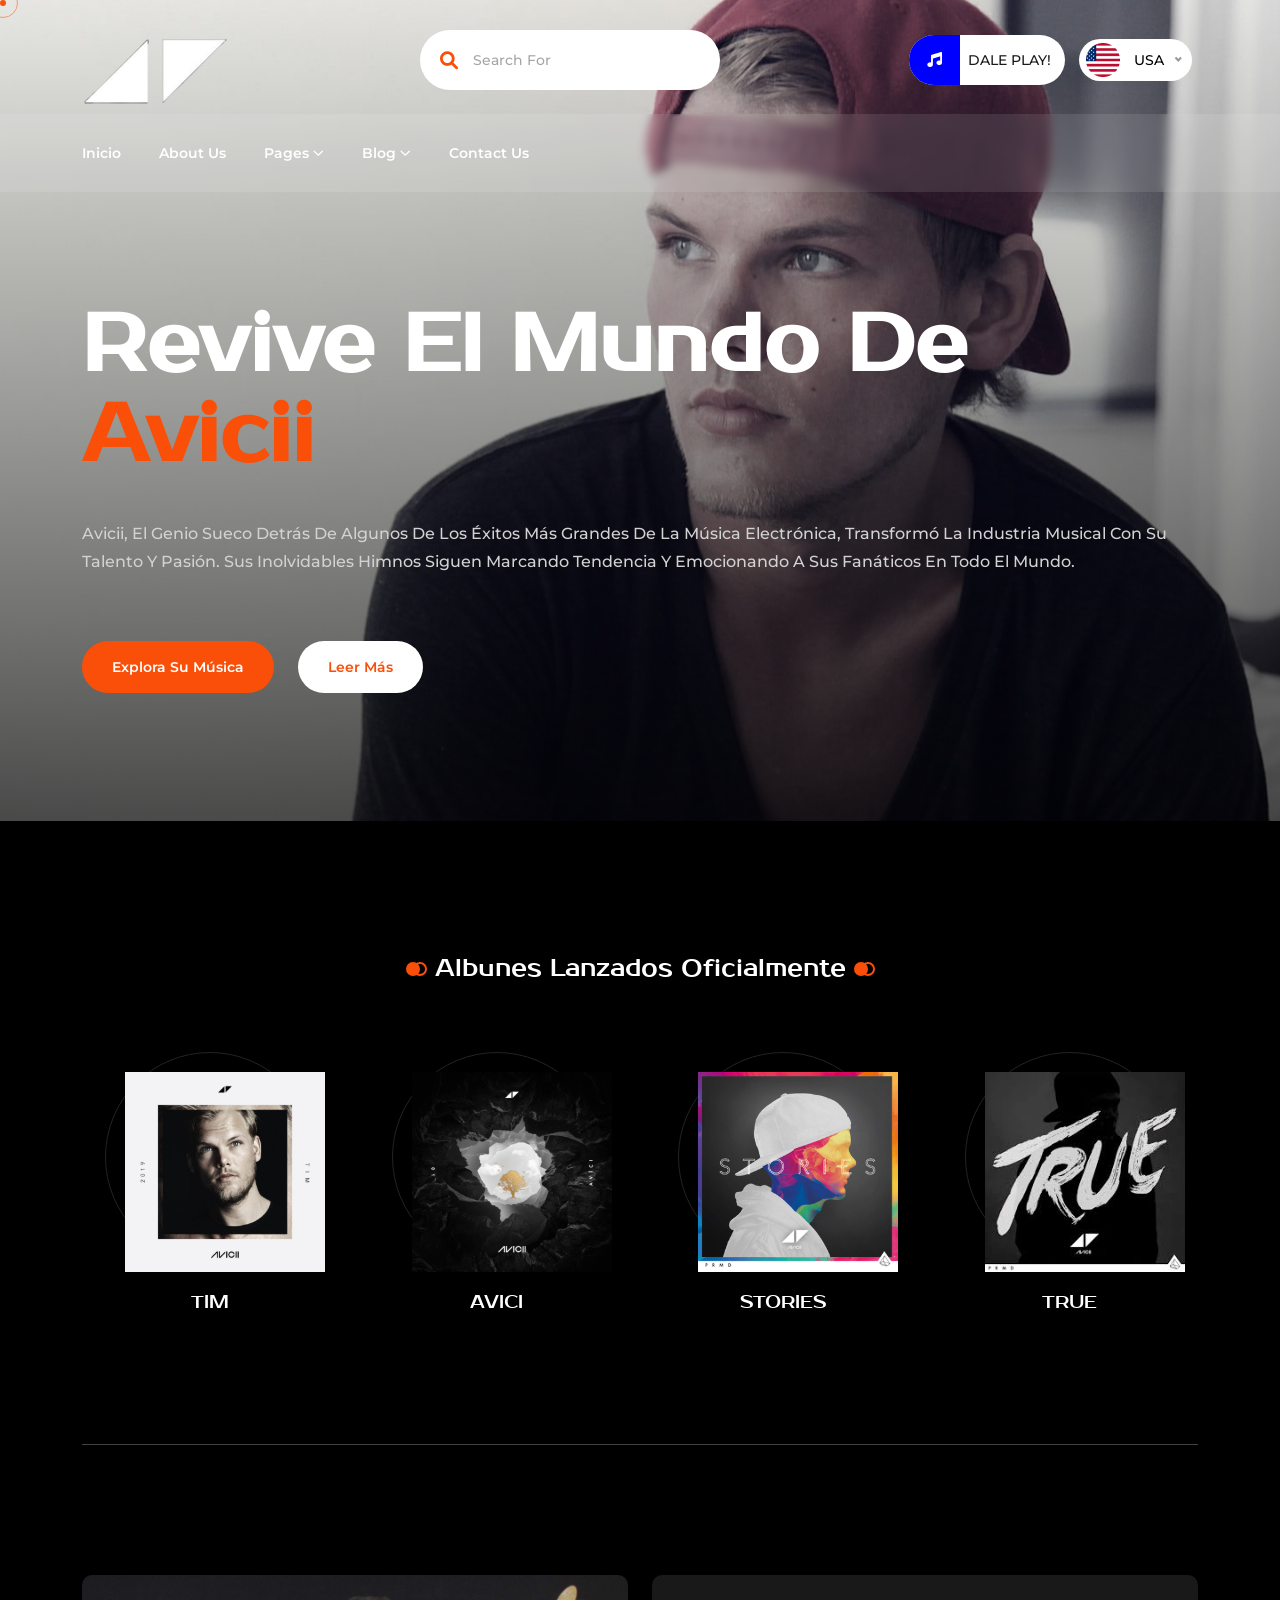
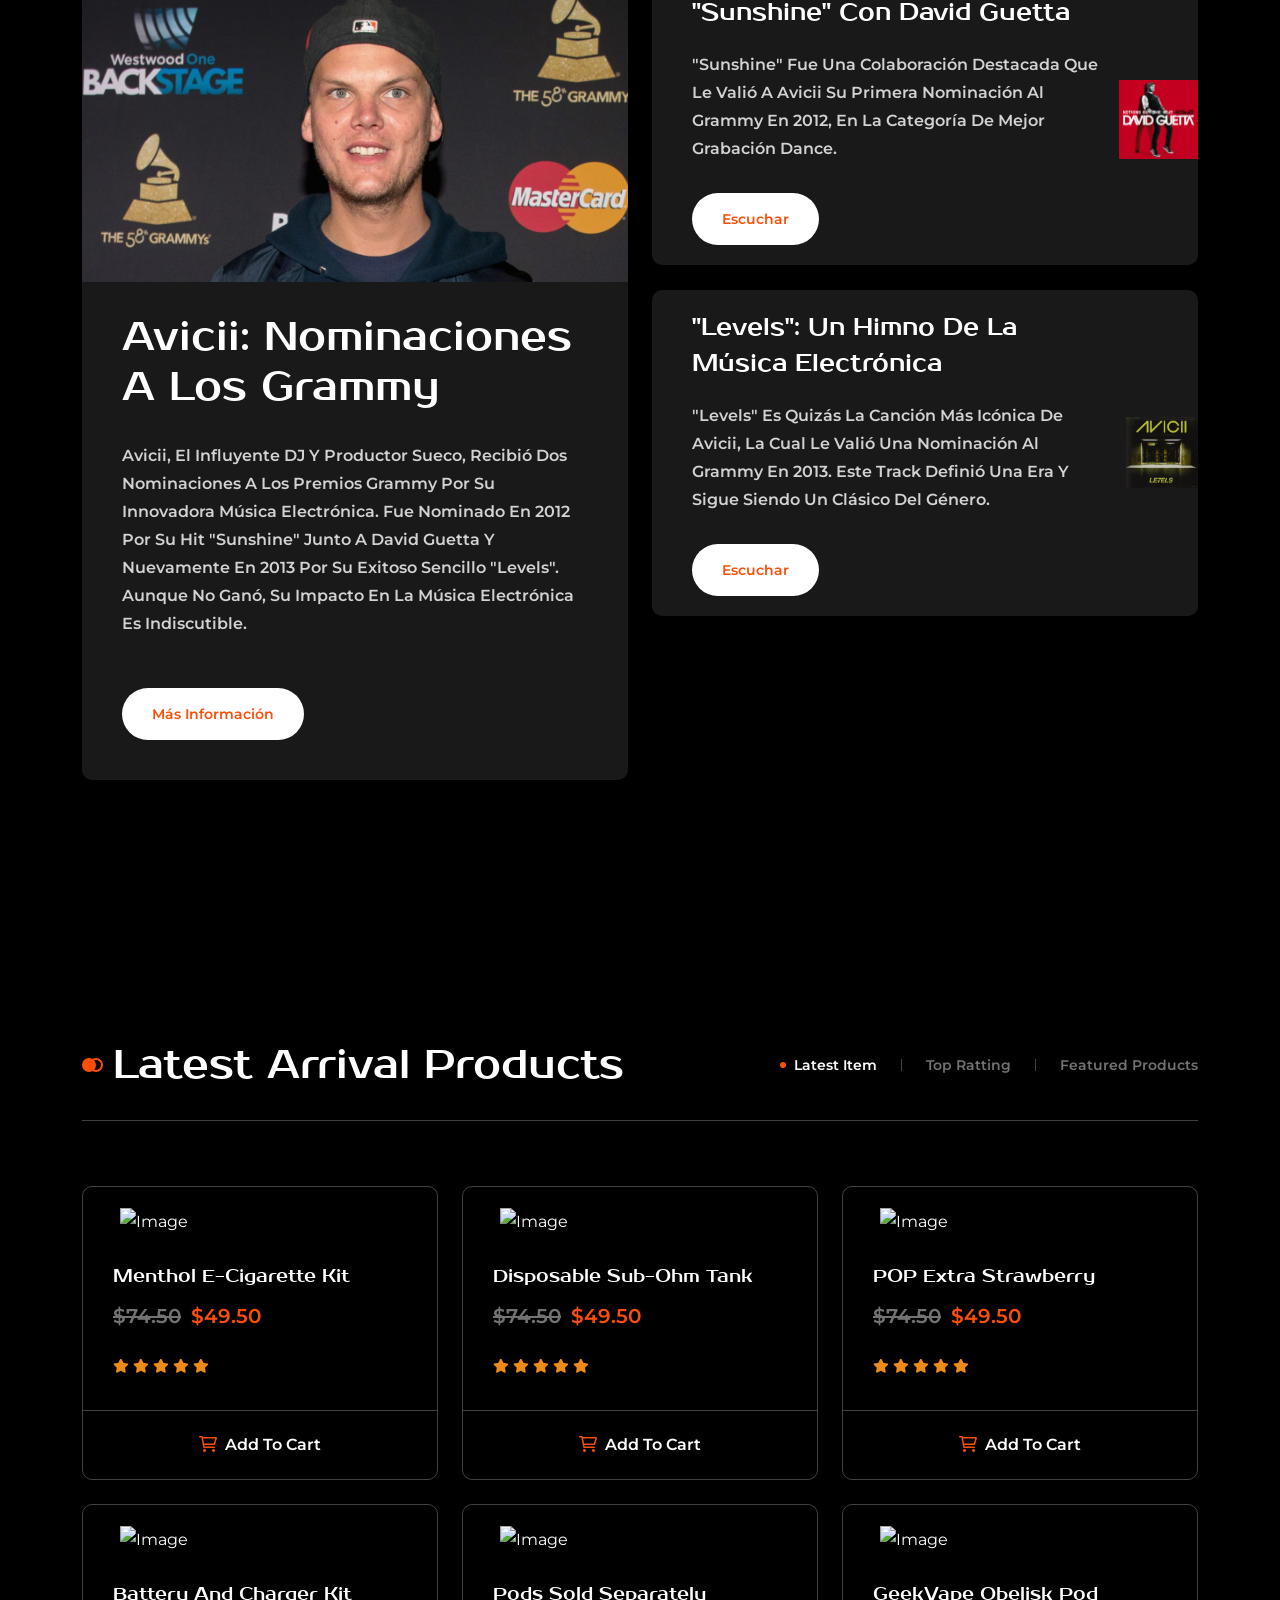
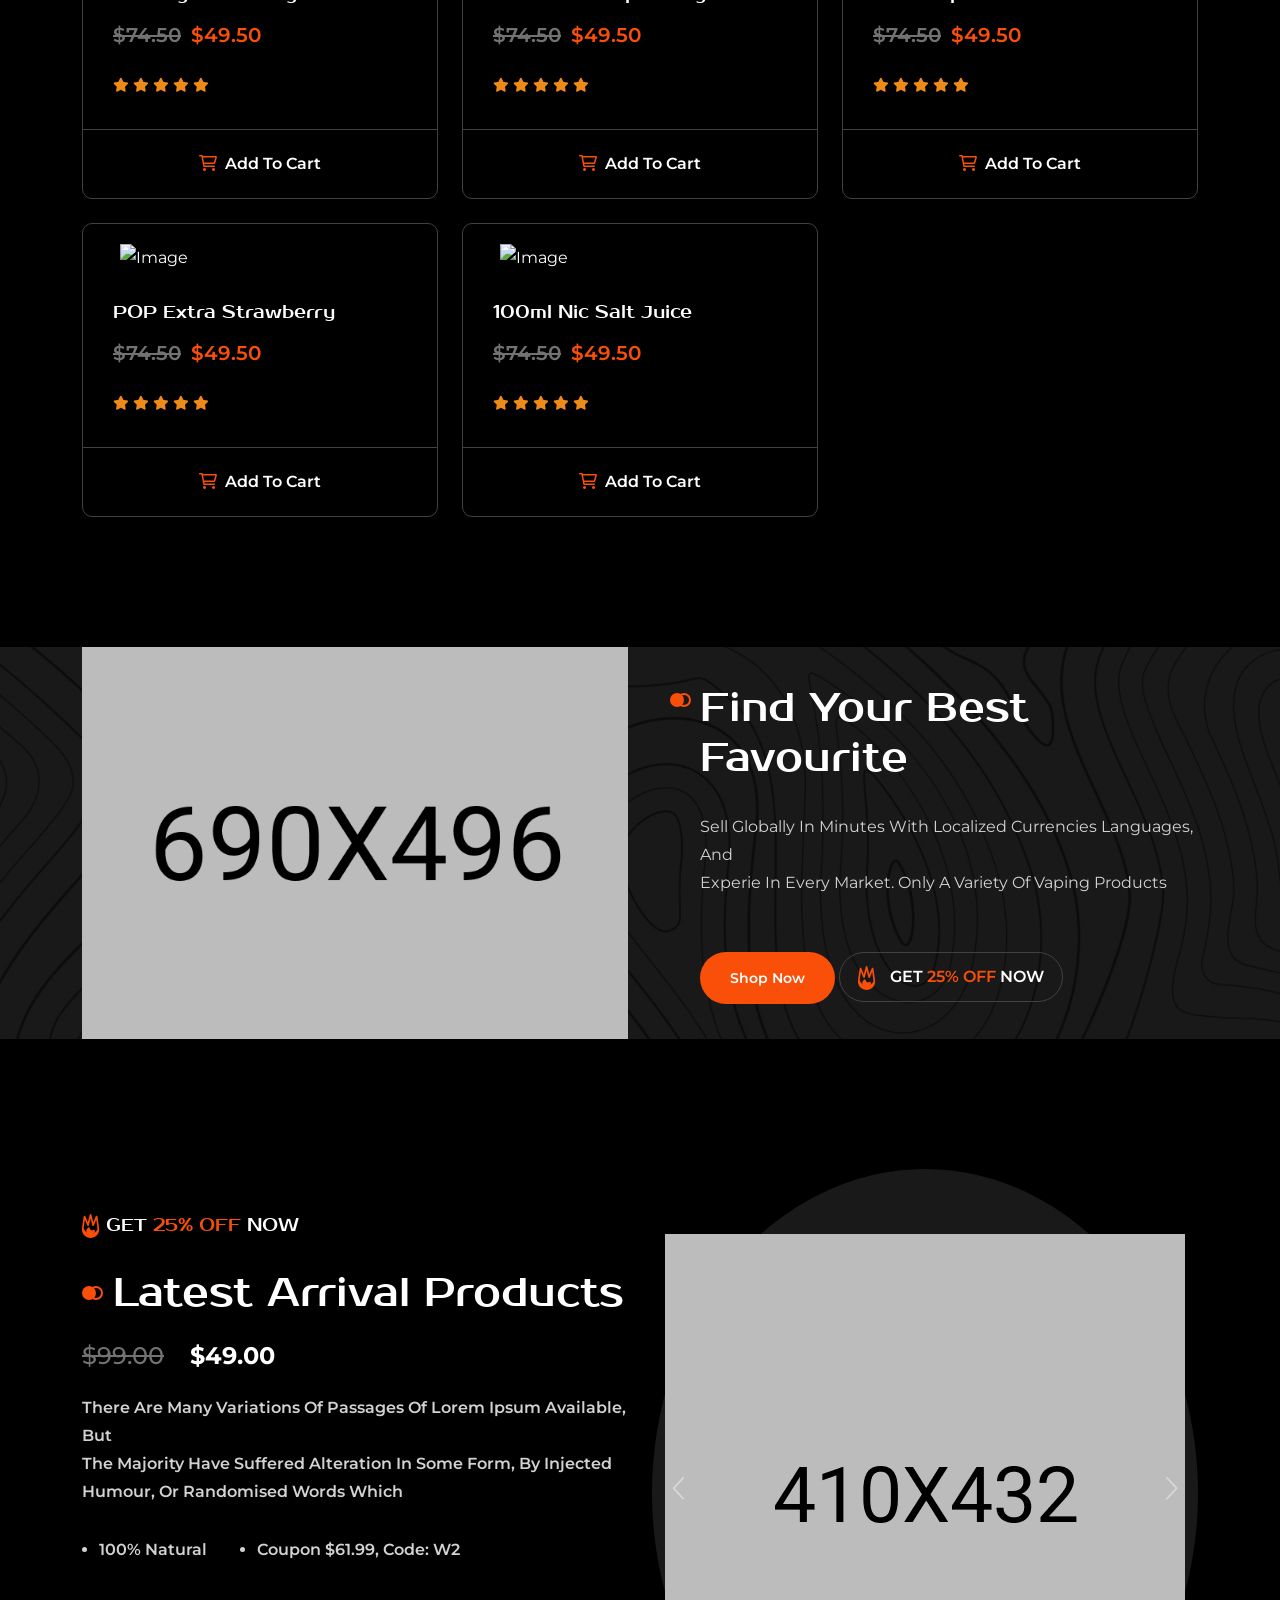
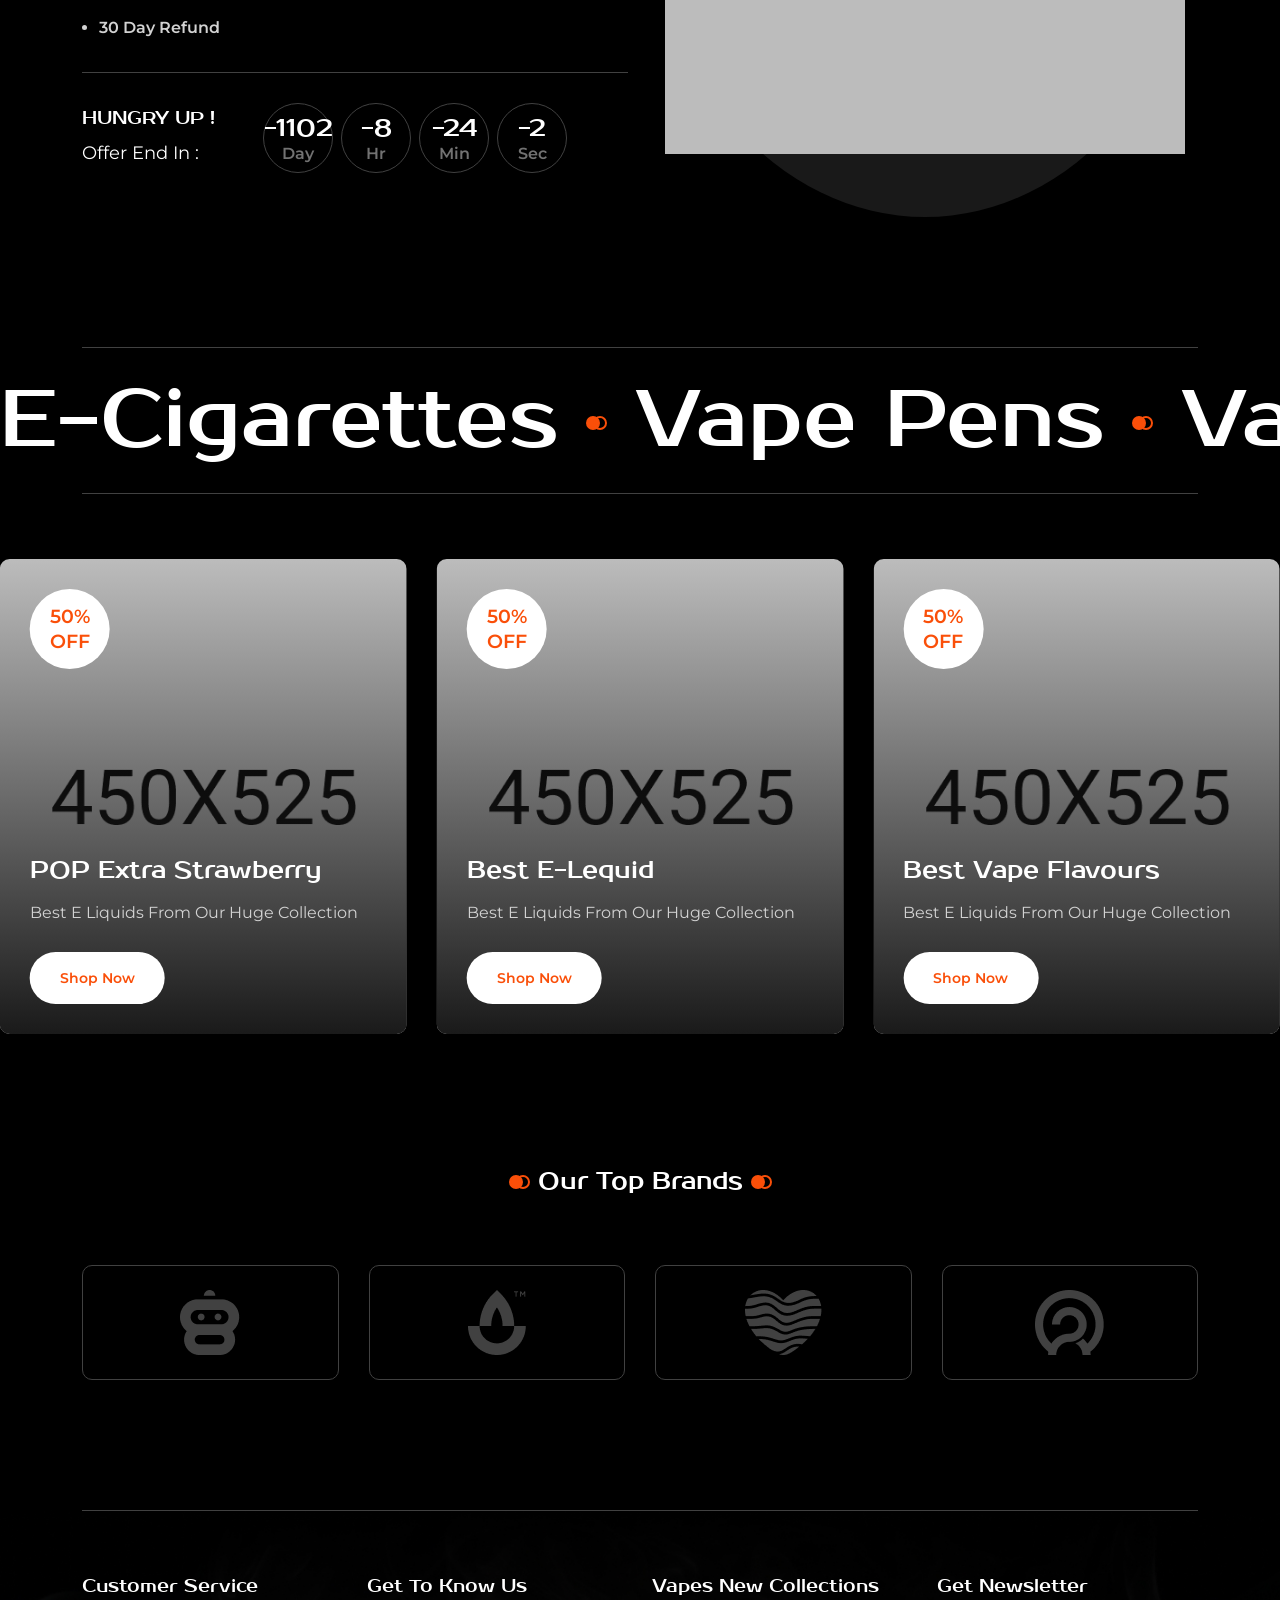
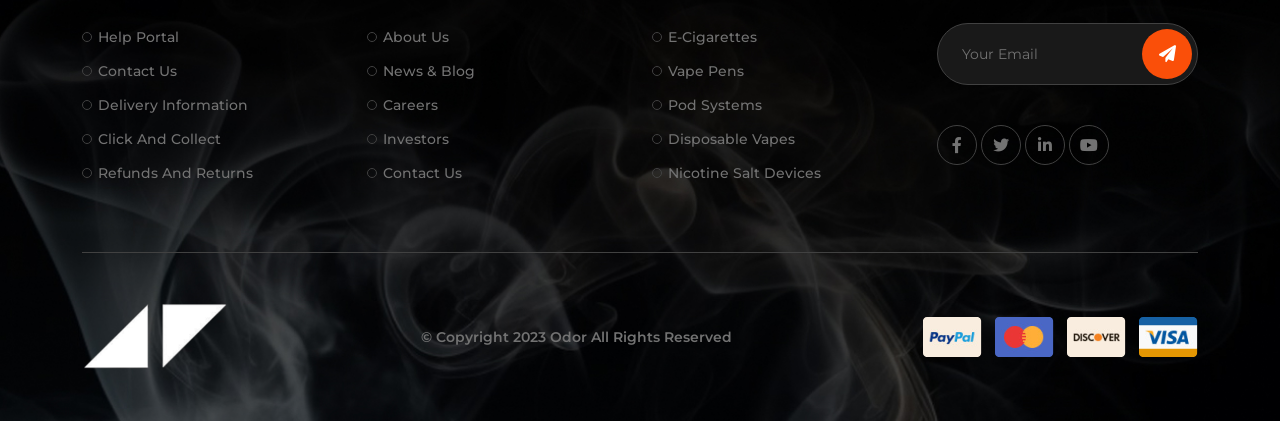
==== index.html @ bab3545f "agregue mas cambios" ====
<!DOCTYPE html>
<html lang="en">

<head>
    <meta charset="UTF-8">
    <meta http-equiv="X-UA-Compatible" content="IE=edge">
    <meta name="viewport" content="width=device-width, initial-scale=1.0">
    <title>Avicii of Page</title>
    <!-- Favicon img -->
    <link rel="shortcut icon" href="assets/images/favicon.png">
    <!-- Bootstarp min css -->
    <link rel="stylesheet" href="assets/css/bootstrap.min.css">
    <!-- All min css -->
    <link rel="stylesheet" href="assets/css/all.min.css">
    <!-- Swiper bundle min css -->
    <link rel="stylesheet" href="assets/css/swiper-bundle.min.css">
    <!-- Magnigic popup css -->
    <link rel="stylesheet" href="assets/css/magnific-popup.css">
    <!-- Animate css -->
    <link rel="stylesheet" href="assets/css/animate.css">
    <!-- Nice select css -->
    <link rel="stylesheet" href="assets/css/nice-select.css">
    <!-- Style css -->
    <link rel="stylesheet" href="assets/css/style.css">
</head>

<body>
    <!-- Header area start here -->
    <div class="top__header pt-30 pb-30">
        <div class="container">
            <div class="top__wrapper">
                <a href="index.html" class="main__logo">
                    <img src="assets/images/logo/logou.png" alt="logo__image">
                </a>
                <div class="search__wrp">
                    <input placeholder="Search for" aria-label="Search">
                    <button><i class="fa-solid fa-search"></i></button>
                </div>
                <div class="account__wrap">
                    <div class="account d-flex align-items-center" id="playButton">
                        <div class="user__icon">
                            <a href="#0">
                                <i class="fa-solid fa-music"></i>
                            </a>
                        </div>
                        <a href="#0" class="acc__cont" id="playButton">
                            <span>
                                DALE PLAY!
                            </span>
                        </a>
                    </div>
                    
                    <!-- Elemento de audio -->
                    <audio id="audioPlayer" src="assets/audio/audio_tribute.mp3"></audio>
                    
                    <!-- Script para reproducir o pausar la canción y manejar la animación -->
                    <script>
                        // Obtener el elemento de audio y el botón
                        const audioPlayer = document.getElementById('audioPlayer');
                        const playButton = document.getElementById('playButton');
                    
                        // Añadir el evento de click al botón
                        playButton.addEventListener('click', function(event) {
                            event.preventDefault(); // Evita que el enlace navegue a otra página
                            
                            // Comprobar si el audio está pausado
                            if (audioPlayer.paused) {
                                audioPlayer.play(); // Reproduce la canción
                                playButton.classList.add('playing'); // Añadir la clase 'playing' para iniciar la animación
                            } else {
                                audioPlayer.pause(); // Pausa la canción
                                playButton.classList.remove('playing'); // Remover la clase 'playing' para detener la animación
                            }
                        });
                    </script>
                    
                    <!-- Estilos CSS -->
                    <style>
                        /* Definir la animación de rotación */
                        @keyframes spin {
                            from {
                                transform: rotate(0deg);
                            }
                            to {
                                transform: rotate(360deg);
                            }
                        }
                    
                        /* Clase para aplicar la animación */
                        .playing .user__icon i {
                            animation: spin 2s linear infinite;
                        }
                    </style>
                    
                                   
                    <div class="flag__wrap">
                        <div class="flag">
                            <img src="assets/images/flag/us.png" alt="flag">
                        </div>
                        <select name="flag">
                            <option value="0">
                                Usa
                            </option>
                            <option value="1">
                                Canada
                            </option>
                            <option value="2">
                                Australia
                            </option>
                            <option value="3">
                                Germany
                            </option>
                        </select>
                    </div>
                </div>
            </div>
        </div>
    </div>
    <header class="header-section">
        <div class="container">
            <div class="header-wrapper">
                <div class="header-bar d-lg-none">
                    <span></span>
                    <span></span>
                    <span></span>
                </div>
                <ul class="main-menu">
                    <li>
                        <a href="index.html">Inicio </a>
                    </li>
                    <li>
                        <a href="about.html">About Us</a>
                    </li>
                    <li>
                        <a href="#0">Pages <i class="fa-regular fa-angle-down"></i></a>
                        <ul class="sub-menu">
                            <li class="subtwohober">
                                <a href="shop.html">
                                    Shop Leftbar
                                </a>
                            </li>
                            <li class="subtwohober">
                                <a href="shop-2.html">
                                    Shop Rightbar
                                </a>
                            </li>
                            <li class="subtwohober">
                                <a href="shop-single.html">
                                    Shop Single
                                </a>
                            </li>
                            <li class="subtwohober">
                                <a href="cart.html">
                                    Cart Page
                                </a>
                            </li>
                            <li class="subtwohober">
                                <a href="checkout.html">
                                    Checkout Page
                                </a>
                            </li>
                            <li class="subtwohober">
                                <a href="register.html">
                                    Register
                                </a>
                            </li>
                            <li class="subtwohober">
                                <a href="login.html">
                                    Login
                                </a>
                            </li>
                            <li class="subtwohober">
                                <a href="error.html">
                                    404 Error
                                </a>
                            </li>
                        </ul>
                    </li>
                    <li>
                        <a href="#0">Blog <i class="fa-regular fa-angle-down"></i></a>
                        <ul class="sub-menu">
                            <li class="subtwohober">
                                <a href="blog.html">
                                    Blog Stander
                                </a>
                            </li>
                            <li class="subtwohober">
                                <a href="blog-grid.html">
                                    Blog Grid
                                </a>
                            </li>
                            <li class="subtwohober">
                                <a href="blog-list.html">
                                    Blog List
                                </a>
                            </li>
                            <li class="subtwohober">
                                <a href="blog-single.html">
                                    Blog Single
                                </a>
                            </li>
                        </ul>
                    </li>
                    <li>
                        <a href="contact.html">Contact Us</a>
                    </li>
                </ul>
                
            </div>
        </div>
    </header>
    <!-- Header area end here -->

    <!-- Preloader area start -->
    <div class="loading">
        <span class="text-capitalize">L</span>
        <span>o</span>
        <span>a</span>
        <span>d</span>
        <span>i</span>
        <span>n</span>
        <span>g</span>
    </div>

    <div id="preloader">
    </div>
    <!-- Preloader area end -->

    <!-- Mouse cursor area start here -->
    <div class="mouse-cursor cursor-outer"></div>
    <div class="mouse-cursor cursor-inner"></div>
    <!-- Mouse cursor area end here -->

    <main>

        <!-- Banner area start here -->
        <section class="banner-two">
            <div class="swiper banner-two__slider">
                <div class="swiper-wrapper">
                    <div class="swiper-slide">
                        <div class="slide-bg" data-background="assets/images/banner/nova_4.jpg"></div>
                        <div class="container">
                            <div class="banner-two__content">
                                <h1 data-animation="fadeInUp" data-delay="1.3s">Revive el Mundo de <br>
                                    <span class="primary-color">Avicii</span></h1>
                                <p class="mt-40" data-animation="fadeInUp" data-delay="1.5s">Avicii, el genio sueco detrás de algunos de los éxitos más grandes de la música electrónica, transformó la industria musical con su talento y pasión. Sus inolvidables himnos siguen marcando tendencia y emocionando a sus fanáticos en todo el mundo.</p>
                                <div class="btn-wrp mt-65">
                                    <a href="avicii-music.html" class="btn-one" data-animation="fadeInUp"
                                        data-delay="1.8s"><span>Explora su Música</span></a>
                                    <a class="btn-one-light ml-20" href="avicii-biography.html" data-animation="fadeInUp"
                                        data-delay="1.9s"><span>Leer Más</span></a>
                                </div>
                            </div>
                            
                        </div>
                    </div>
                    <div class="swiper-slide">
                        <div class="slide-bg" data-background="assets/images/banner/nova_2.jpg"></div>
                        <div class="container">
                            <div class="banner-two__content">
                                <h1 data-animation="fadeInUp" data-delay="1.3s">Celebra el Legado de <br>
                                    <span class="primary-color">Avicii</span></h1>
                                <p class="mt-40" data-animation="fadeInUp" data-delay="1.5s">Tim Bergling, conocido mundialmente como Avicii, fue un DJ, remezclador y productor musical sueco que revolucionó la escena de la música electrónica. Sus ritmos, melodías y temas inolvidables continúan inspirando a millones en todo el mundo.</p>
                                <div class="btn-wrp mt-65">
                                    <a href="avicii-music.html" class="btn-one" data-animation="fadeInUp"
                                        data-delay="1.8s"><span>Escucha Ahora</span></a>
                                    <a class="btn-one-light ml-20" href="avicii-biography.html" data-animation="fadeInUp"
                                        data-delay="1.9s"><span>Ver Detalles</span></a>
                                </div>
                            </div>
                            
                        </div>
                    </div>
                    <div class="swiper-slide">
                        <div class="slide-bg" data-background="assets/images/banner/nova_3.jpg"></div>
                        <div class="container">
                            <div class="banner-two__content">
                                <h1 data-animation="fadeInUp" data-delay="1.3s">Honra la Memoria de <br>
                                    <span class="primary-color">Avicii</span></h1>
                                <p class="mt-40" data-animation="fadeInUp" data-delay="1.5s">Tim Bergling, mejor conocido como Avicii, fue un innovador en la música electrónica. Este talentoso DJ y productor sueco dejó una huella imborrable en el mundo con sus producciones únicas y emotivas, que continúan resonando en los corazones de sus seguidores.</p>
                                <div class="btn-wrp mt-65">
                                    <a href="avicii-music.html" class="btn-one" data-animation="fadeInUp"
                                        data-delay="1.8s"><span>Descubre su Música</span></a>
                                    <a class="btn-one-light ml-20" href="avicii-biography.html" data-animation="fadeInUp"
                                        data-delay="1.9s"><span>Más Información</span></a>
                                </div>
                            </div>
                            
                        </div>
                    </div>
                </div>
            </div>
            <div class="banner-two__arry-btn">
                <button class="arry-prev mb-15 banner-two__arry-prev"><i class="fa-light fa-chevron-left"></i></button>
                <button class="arry-next active banner-two__arry-next"><i
                        class="fa-light fa-chevron-right"></i></button>
            </div>
        </section>
        <!-- Banner area end here -->

        <!-- Category area start here -->
        <section class="category-area category-two pb-130 pt-130">
            <div class="container">
                <div class="bor-bottom pb-130">
                    <div class="sub-title text-center mb-65 wow fadeInUp" data-wow-delay=".1s">
                        <h3><span class="title-icon"></span> Albunes Lanzados Oficialmente <span class="title-icon"></span>
                        </h3>
                    </div>
                    <div class="swiper category__slider">
                        <div class="swiper-wrapper">
                            <div class="swiper-slide">
                                <div class="category__item category-two__item text-center">
                                    <a href="shop.html" class="category__image d-block">
                                       
                                        <div class="category-icon">
                                            <img src="assets/images/category/album_tim.jpg" alt="icon">
                                        </div>
                                    </a>
                                    <h4 class="mt-30"><a href="shop.html">TIM</a></h4>
                                </div>
                            </div>
                            <div class="swiper-slide">
                                <div class="category__item category-two__item text-center">
                                    <a href="shop.html" class="category__image d-block">
                                        
                                        <div class="category-icon">
                                            <img src="assets/images/category/avici.jpg" alt="icon">
                                        </div>
                                    </a>
                                    <h4 class="mt-30"><a href="shop.html">AVICI</a></h4>
                                </div>
                            </div>
                            <div class="swiper-slide">
                                <div class="category__item category-two__item text-center">
                                    <a href="shop.html" class="category__image d-block">
                                       
                                        <div class="category-icon">
                                            <img src="assets/images/category/stories.png" alt="icon">
                                        </div>
                                    </a>
                                    <h4 class="mt-30"><a href="shop.html">STORIES</a></h4>
                                </div>
                            </div>
                            <div class="swiper-slide">
                                <div class="category__item category-two__item text-center">
                                    <a href="shop.html" class="category__image d-block">
                                        
                                        <div class="category-icon">
                                            <img src="assets/images/category/true.jpg" alt="icon">
                                        </div>
                                    </a>
                                    <h4 class="mt-30"><a href="shop.html">TRUE</a></h4>
                                </div>
                            </div>
                            <div class="swiper-slide">
                                <div class="category__item category-two__item text-center">
                                    <a href="shop.html" class="category__image d-block">
                                       
                                        <div class="category-icon">
                                            <img src="assets/images/category/days.jpg" alt="icon">
                                        </div>
                                    </a>
                                    <h4 class="mt-30"><a href="shop.html">THE DAYS-NIGHTS</a></h4>
                                </div>
                            </div>
                            <div class="swiper-slide">
                                <div class="category__item category-two__item text-center">
                                    <a href="shop.html" class="category__image d-block">
                                       
                                        <div class="category-icon">
                                            <img src="assets/images/category/levels.jpg" alt="icon">
                                        </div>
                                    </a>
                                    <h4 class="mt-30"><a href="shop.html">LEVELS</a></h4>
                                </div>
                            </div>
                        </div>
                    </div>
                </div>
            </div>
        </section>
        <!-- Category area end here -->

        <!-- View area start here -->
        <section class="view-area">
            <div class="bg-image view__bg" data-background="assets/images/bg/testt.jpg"></div>
            <div class="container">
                <div class="row g-4">
                    <div class="col-lg-6 wow fadeInLeft" data-wow-delay=".1s">
                        <div class="view__left-item">
                            <div class="image">
                                <img src="assets/images/view/grammy.jpg" alt="Avicii">
                            </div>
                            <div class="view__left-content sub-bg">
                                <h2><a class="primary-hover" href="#0">Avicii: Nominaciones a los Grammy</a></h2>
                                <p class="fw-600">Avicii, el influyente DJ y productor sueco, recibió dos nominaciones a los premios Grammy por su innovadora música electrónica. Fue nominado en 2012 por su hit "Sunshine" junto a David Guetta y nuevamente en 2013 por su exitoso sencillo "Levels". Aunque no ganó, su impacto en la música electrónica es indiscutible.</p>
                                <a class="btn-two" href="#0"><span>Más Información</span></a>
                            </div>
                        </div>
                    </div>
                    <div class="col-lg-6">
                        <div class="view__item mb-25 wow fadeInDown" data-wow-delay=".2s">
                            <div class="view__content">
                                <h3><a class="primary-hover" href="#0">"Sunshine" con David Guetta</a></h3>
                                <p>"Sunshine" fue una colaboración destacada que le valió a Avicii su primera nominación al Grammy en 2012, en la categoría de Mejor Grabación Dance.</p>
                                <a class="btn-two" href="#0"><span>Escuchar</span></a>
                            </div>
                            <div class="view__image">
                                <img src="assets/images/view/sunshine.jpeg" alt="Sunshine">
                            </div>
                        </div>
                        <div class="view__item wow fadeInUp" data-wow-delay=".3s">
                            <div class="view__content">
                                <h3><a class="primary-hover" href="#0">"Levels": Un himno de la música electrónica</a></h3>
                                <p>"Levels" es quizás la canción más icónica de Avicii, la cual le valió una nominación al Grammy en 2013. Este track definió una era y sigue siendo un clásico del género.</p>
                                <a class="btn-two" href="#0"><span>Escuchar</span></a>
                            </div>
                            <div class="view__image">
                                <img src="assets/images/view/levels.jpg" alt="Levels">
                            </div>
                        </div>
                    </div>
                </div>
            </div>
        </section>
        
        <!-- View area end here -->

        <!-- Product area start here -->
        <section class="product-area pt-130 pb-130 mt-130">
            <div class="container">
                <div
                    class="product__wrp pb-30 mb-65 bor-bottom d-flex flex-wrap align-items-center justify-content-xl-between justify-content-center">
                    <div class="section-header d-flex align-items-center wow fadeInUp" data-wow-delay=".1s">
                        <span class="title-icon mr-10"></span>
                        <h2>latest arrival products</h2>
                    </div>
                    <ul class="nav nav-pills mt-4 mt-xl-0">
                        <li class="nav-item wow fadeInUp" data-wow-delay=".1s">
                            <a href="#latest-item" data-bs-toggle="tab" class="nav-link px-4 active">
                                latest item
                            </a>
                        </li>
                        <li class="nav-item wow fadeInUp" data-wow-delay=".2s">
                            <a href="#top-ratting" data-bs-toggle="tab" class="nav-link px-4 bor-left bor-right">
                                top ratting
                            </a>
                        </li>
                        <li class="nav-item wow fadeInUp" data-wow-delay=".3s">
                            <a href="#featured-products" data-bs-toggle="tab" class="nav-link ps-4">
                                featured products
                            </a>
                        </li>
                    </ul>
                </div>
                <div class="tab-content">
                    <div id="latest-item" class="tab-pane fade show active">
                        <div class="row g-4">
                            <div class="col-xxl-3 col-xl-4 col-md-6">
                                <div class="product__item bor">
                                    <a href="#0" class="wishlist"><i class="fa-regular fa-heart"></i></a>
                                    <a href="shop-single.html" class="product__image pt-20 d-block">
                                        <img class="font-image" src="assets/images/product/product-image1.png"
                                            alt="image">
                                        <img class="back-image" src="assets/images/product/product-image3.png"
                                            alt="image">
                                    </a>
                                    <div class="product__content">
                                        <h4 class="mb-15"><a class="primary-hover" href="shop-single.html">Menthol
                                                E-Cigarette Kit</a></h4>
                                        <del>$74.50</del><span class="primary-color ml-10">$49.50</span>
                                        <div class="star mt-20">
                                            <i class="fa-solid fa-star"></i>
                                            <i class="fa-solid fa-star"></i>
                                            <i class="fa-solid fa-star"></i>
                                            <i class="fa-solid fa-star"></i>
                                            <i class="fa-solid fa-star"></i>
                                        </div>

                                    </div>
                                    <a class="product__cart d-block bor-top" href="#0"><i
                                            class="fa-regular fa-cart-shopping primary-color me-1"></i>
                                        <span>Add to
                                            cart</span></a>
                                </div>
                            </div>
                            <div class="col-xxl-3 col-xl-4 col-md-6">
                                <div class="product__item bor">
                                    <a href="#0" class="wishlist"><i class="fa-regular fa-heart"></i></a>
                                    <a href="shop-single.html" class="product__image pt-20 d-block">
                                        <img class="font-image" src="assets/images/product/product-image2.png"
                                            alt="image">
                                        <img class="back-image" src="assets/images/product/product-image4.png"
                                            alt="image">
                                    </a>
                                    <div class="product__content">
                                        <h4 class="mb-15"><a class="primary-hover" href="shop-single.html">Disposable
                                                Sub-Ohm Tank</a></h4>
                                        <del>$74.50</del><span class="primary-color ml-10">$49.50</span>
                                        <div class="star mt-20">
                                            <i class="fa-solid fa-star"></i>
                                            <i class="fa-solid fa-star"></i>
                                            <i class="fa-solid fa-star"></i>
                                            <i class="fa-solid fa-star"></i>
                                            <i class="fa-solid fa-star"></i>
                                        </div>

                                    </div>
                                    <a class="product__cart d-block bor-top" href="#0"><i
                                            class="fa-regular fa-cart-shopping primary-color me-1"></i>
                                        <span>Add to
                                            cart</span></a>
                                </div>
                            </div>
                            <div class="col-xxl-3 col-xl-4 col-md-6">
                                <div class="product__item bor">
                                    <a href="#0" class="wishlist"><i class="fa-regular fa-heart"></i></a>
                                    <a href="shop-single.html" class="product__image pt-20 d-block">
                                        <img class="font-image" src="assets/images/product/product-image3.png"
                                            alt="image">
                                        <img class="back-image" src="assets/images/product/product-image5.png"
                                            alt="image">
                                    </a>
                                    <div class="product__content">
                                        <h4 class="mb-15"><a class="primary-hover" href="shop-single.html">POP
                                                Extra
                                                Strawberry</a></h4>
                                        <del>$74.50</del><span class="primary-color ml-10">$49.50</span>
                                        <div class="star mt-20">
                                            <i class="fa-solid fa-star"></i>
                                            <i class="fa-solid fa-star"></i>
                                            <i class="fa-solid fa-star"></i>
                                            <i class="fa-solid fa-star"></i>
                                            <i class="fa-solid fa-star"></i>
                                        </div>

                                    </div>
                                    <a class="product__cart d-block bor-top" href="#0"><i
                                            class="fa-regular fa-cart-shopping primary-color me-1"></i>
                                        <span>Add to
                                            cart</span></a>
                                </div>
                            </div>
                            <div class="col-xxl-3 col-xl-4 col-md-6">
                                <div class="product__item bor">
                                    <a href="#0" class="wishlist"><i class="fa-regular fa-heart"></i></a>
                                    <a href="shop-single.html" class="product__image pt-20 d-block">
                                        <img class="font-image" src="assets/images/product/product-image4.png"
                                            alt="image">
                                        <img class="back-image" src="assets/images/product/product-image6.png"
                                            alt="image">
                                    </a>
                                    <div class="product__content">
                                        <h4 class="mb-15"><a class="primary-hover" href="shop-single.html">Battery
                                                And
                                                Charger Kit</a></h4>
                                        <del>$74.50</del><span class="primary-color ml-10">$49.50</span>
                                        <div class="star mt-20">
                                            <i class="fa-solid fa-star"></i>
                                            <i class="fa-solid fa-star"></i>
                                            <i class="fa-solid fa-star"></i>
                                            <i class="fa-solid fa-star"></i>
                                            <i class="fa-solid fa-star"></i>
                                        </div>

                                    </div>
                                    <a class="product__cart d-block bor-top" href="#0"><i
                                            class="fa-regular fa-cart-shopping primary-color me-1"></i>
                                        <span>Add to
                                            cart</span></a>
                                </div>
                            </div>
                            <div class="col-xxl-3 col-xl-4 col-md-6">
                                <div class="product__item bor">
                                    <a href="#0" class="wishlist"><i class="fa-regular fa-heart"></i></a>
                                    <a href="shop-single.html" class="product__image pt-20 d-block">
                                        <img class="font-image" src="assets/images/product/product-image5.png"
                                            alt="image">
                                        <img class="back-image" src="assets/images/product/product-image3.png"
                                            alt="image">
                                    </a>
                                    <div class="product__content">
                                        <h4 class="mb-15"><a class="primary-hover" href="shop-single.html">Pods
                                                Sold
                                                Separately</a></h4>
                                        <del>$74.50</del><span class="primary-color ml-10">$49.50</span>
                                        <div class="star mt-20">
                                            <i class="fa-solid fa-star"></i>
                                            <i class="fa-solid fa-star"></i>
                                            <i class="fa-solid fa-star"></i>
                                            <i class="fa-solid fa-star"></i>
                                            <i class="fa-solid fa-star"></i>
                                        </div>

                                    </div>
                                    <a class="product__cart d-block bor-top" href="#0"><i
                                            class="fa-regular fa-cart-shopping primary-color me-1"></i>
                                        <span>Add to
                                            cart</span></a>
                                </div>
                            </div>
                            <div class="col-xxl-3 col-xl-4 col-md-6">
                                <div class="product__item bor">
                                    <a href="#0" class="wishlist"><i class="fa-regular fa-heart"></i></a>
                                    <a href="shop-single.html" class="product__image pt-20 d-block">
                                        <img class="font-image" src="assets/images/product/product-image6.png"
                                            alt="image">
                                        <img class="back-image" src="assets/images/product/product-image4.png"
                                            alt="image">
                                    </a>
                                    <div class="product__content">
                                        <h4 class="mb-15"><a class="primary-hover" href="shop-single.html">GeekVape
                                                Obelisk Pod</a></h4>
                                        <del>$74.50</del><span class="primary-color ml-10">$49.50</span>
                                        <div class="star mt-20">
                                            <i class="fa-solid fa-star"></i>
                                            <i class="fa-solid fa-star"></i>
                                            <i class="fa-solid fa-star"></i>
                                            <i class="fa-solid fa-star"></i>
                                            <i class="fa-solid fa-star"></i>
                                        </div>

                                    </div>
                                    <a class="product__cart d-block bor-top" href="#0"><i
                                            class="fa-regular fa-cart-shopping primary-color me-1"></i>
                                        <span>Add to
                                            cart</span></a>
                                </div>
                            </div>
                            <div class="col-xxl-3 col-xl-4 col-md-6">
                                <div class="product__item bor">
                                    <a href="#0" class="wishlist"><i class="fa-regular fa-heart"></i></a>
                                    <a href="shop-single.html" class="product__image pt-20 d-block">
                                        <img class="font-image" src="assets/images/product/product-image7.png"
                                            alt="image">
                                        <img class="back-image" src="assets/images/product/product-image4.png"
                                            alt="image">
                                    </a>
                                    <div class="product__content">
                                        <h4 class="mb-15"><a class="primary-hover" href="shop-single.html">POP Extra
                                                Strawberry</a></h4>
                                        <del>$74.50</del><span class="primary-color ml-10">$49.50</span>
                                        <div class="star mt-20">
                                            <i class="fa-solid fa-star"></i>
                                            <i class="fa-solid fa-star"></i>
                                            <i class="fa-solid fa-star"></i>
                                            <i class="fa-solid fa-star"></i>
                                            <i class="fa-solid fa-star"></i>
                                        </div>

                                    </div>
                                    <a class="product__cart d-block bor-top" href="#0"><i
                                            class="fa-regular fa-cart-shopping primary-color me-1"></i>
                                        <span>Add to
                                            cart</span></a>
                                </div>
                            </div>
                            <div class="col-xxl-3 col-xl-4 col-md-6">
                                <div class="product__item bor">
                                    <a href="#0" class="wishlist"><i class="fa-regular fa-heart"></i></a>
                                    <a href="shop-single.html" class="product__image pt-20 d-block">
                                        <img class="font-image" src="assets/images/product/product-image8.png"
                                            alt="image">
                                        <img class="back-image" src="assets/images/product/product-image4.png"
                                            alt="image">
                                    </a>
                                    <div class="product__content">
                                        <h4 class="mb-15"><a class="primary-hover" href="shop-single.html">100ml
                                                Nic
                                                Salt Juice</a></h4>
                                        <del>$74.50</del><span class="primary-color ml-10">$49.50</span>
                                        <div class="star mt-20">
                                            <i class="fa-solid fa-star"></i>
                                            <i class="fa-solid fa-star"></i>
                                            <i class="fa-solid fa-star"></i>
                                            <i class="fa-solid fa-star"></i>
                                            <i class="fa-solid fa-star"></i>
                                        </div>

                                    </div>
                                    <a class="product__cart d-block bor-top" href="#0"><i
                                            class="fa-regular fa-cart-shopping primary-color me-1"></i>
                                        <span>Add to
                                            cart</span></a>
                                </div>
                            </div>
                        </div>
                    </div>
                    <div id="top-ratting" class="tab-pane fade">
                        <div class="row g-4">
                            <div class="col-xxl-3 col-xl-4 col-md-6">
                                <div class="product__item bor">
                                    <a href="#0" class="wishlist"><i class="fa-regular fa-heart"></i></a>
                                    <a href="shop-single.html" class="product__image pt-20 d-block">
                                        <img class="font-image" src="assets/images/product/product-image4.png"
                                            alt="image">
                                        <img class="back-image" src="assets/images/product/product-image6.png"
                                            alt="image">
                                    </a>
                                    <div class="product__content">
                                        <h4 class="mb-15"><a class="primary-hover" href="shop-single.html">Battery
                                                And
                                                Charger Kit</a></h4>
                                        <del>$74.50</del><span class="primary-color ml-10">$49.50</span>
                                        <div class="star mt-20">
                                            <i class="fa-solid fa-star"></i>
                                            <i class="fa-solid fa-star"></i>
                                            <i class="fa-solid fa-star"></i>
                                            <i class="fa-solid fa-star"></i>
                                            <i class="fa-solid fa-star"></i>
                                        </div>

                                    </div>
                                    <a class="product__cart d-block bor-top" href="#0"><i
                                            class="fa-regular fa-cart-shopping primary-color me-1"></i>
                                        <span>Add to
                                            cart</span></a>
                                </div>
                            </div>
                            <div class="col-xxl-3 col-xl-4 col-md-6">
                                <div class="product__item bor">
                                    <a href="#0" class="wishlist"><i class="fa-regular fa-heart"></i></a>
                                    <a href="shop-single.html" class="product__image pt-20 d-block">
                                        <img class="font-image" src="assets/images/product/product-image5.png"
                                            alt="image">
                                        <img class="back-image" src="assets/images/product/product-image3.png"
                                            alt="image">
                                    </a>
                                    <div class="product__content">
                                        <h4 class="mb-15"><a class="primary-hover" href="shop-single.html">Pods
                                                Sold
                                                Separately</a></h4>
                                        <del>$74.50</del><span class="primary-color ml-10">$49.50</span>
                                        <div class="star mt-20">
                                            <i class="fa-solid fa-star"></i>
                                            <i class="fa-solid fa-star"></i>
                                            <i class="fa-solid fa-star"></i>
                                            <i class="fa-solid fa-star"></i>
                                            <i class="fa-solid fa-star"></i>
                                        </div>

                                    </div>
                                    <a class="product__cart d-block bor-top" href="#0"><i
                                            class="fa-regular fa-cart-shopping primary-color me-1"></i>
                                        <span>Add to
                                            cart</span></a>
                                </div>
                            </div>
                            <div class="col-xxl-3 col-xl-4 col-md-6">
                                <div class="product__item bor">
                                    <a href="#0" class="wishlist"><i class="fa-regular fa-heart"></i></a>
                                    <a href="shop-single.html" class="product__image pt-20 d-block">
                                        <img class="font-image" src="assets/images/product/product-image6.png"
                                            alt="image">
                                        <img class="back-image" src="assets/images/product/product-image4.png"
                                            alt="image">
                                    </a>
                                    <div class="product__content">
                                        <h4 class="mb-15"><a class="primary-hover" href="shop-single.html">GeekVape
                                                Obelisk Pod</a></h4>
                                        <del>$74.50</del><span class="primary-color ml-10">$49.50</span>
                                        <div class="star mt-20">
                                            <i class="fa-solid fa-star"></i>
                                            <i class="fa-solid fa-star"></i>
                                            <i class="fa-solid fa-star"></i>
                                            <i class="fa-solid fa-star"></i>
                                            <i class="fa-solid fa-star"></i>
                                        </div>

                                    </div>
                                    <a class="product__cart d-block bor-top" href="#0"><i
                                            class="fa-regular fa-cart-shopping primary-color me-1"></i>
                                        <span>Add to
                                            cart</span></a>
                                </div>
                            </div>
                            <div class="col-xxl-3 col-xl-4 col-md-6">
                                <div class="product__item bor">
                                    <a href="#0" class="wishlist"><i class="fa-regular fa-heart"></i></a>
                                    <a href="shop-single.html" class="product__image pt-20 d-block">
                                        <img class="font-image" src="assets/images/product/product-image7.png"
                                            alt="image">
                                        <img class="back-image" src="assets/images/product/product-image4.png"
                                            alt="image">
                                    </a>
                                    <div class="product__content">
                                        <h4 class="mb-15"><a class="primary-hover" href="shop-single.html">POP Extra
                                                Strawberry</a></h4>
                                        <del>$74.50</del><span class="primary-color ml-10">$49.50</span>
                                        <div class="star mt-20">
                                            <i class="fa-solid fa-star"></i>
                                            <i class="fa-solid fa-star"></i>
                                            <i class="fa-solid fa-star"></i>
                                            <i class="fa-solid fa-star"></i>
                                            <i class="fa-solid fa-star"></i>
                                        </div>

                                    </div>
                                    <a class="product__cart d-block bor-top" href="#0"><i
                                            class="fa-regular fa-cart-shopping primary-color me-1"></i>
                                        <span>Add to
                                            cart</span></a>
                                </div>
                            </div>
                            <div class="col-xxl-3 col-xl-4 col-md-6">
                                <div class="product__item bor">
                                    <a href="#0" class="wishlist"><i class="fa-regular fa-heart"></i></a>
                                    <a href="shop-single.html" class="product__image pt-20 d-block">
                                        <img class="font-image" src="assets/images/product/product-image8.png"
                                            alt="image">
                                        <img class="back-image" src="assets/images/product/product-image4.png"
                                            alt="image">
                                    </a>
                                    <div class="product__content">
                                        <h4 class="mb-15"><a class="primary-hover" href="shop-single.html">100ml
                                                Nic
                                                Salt Juice</a></h4>
                                        <del>$74.50</del><span class="primary-color ml-10">$49.50</span>
                                        <div class="star mt-20">
                                            <i class="fa-solid fa-star"></i>
                                            <i class="fa-solid fa-star"></i>
                                            <i class="fa-solid fa-star"></i>
                                            <i class="fa-solid fa-star"></i>
                                            <i class="fa-solid fa-star"></i>
                                        </div>

                                    </div>
                                    <a class="product__cart d-block bor-top" href="#0"><i
                                            class="fa-regular fa-cart-shopping primary-color me-1"></i>
                                        <span>Add to
                                            cart</span></a>
                                </div>
                            </div>
                        </div>
                    </div>
                    <div id="featured-products" class="tab-pane fade">
                        <div class="row g-4">
                            <div class="col-xxl-3 col-xl-4 col-md-6">
                                <div class="product__item bor">
                                    <a href="#0" class="wishlist"><i class="fa-regular fa-heart"></i></a>
                                    <a href="shop-single.html" class="product__image pt-20 d-block">
                                        <img class="font-image" src="assets/images/product/product-image1.png"
                                            alt="image">
                                        <img class="back-image" src="assets/images/product/product-image3.png"
                                            alt="image">
                                    </a>
                                    <div class="product__content">
                                        <h4 class="mb-15"><a class="primary-hover" href="shop-single.html">Menthol
                                                E-Cigarette Kit</a></h4>
                                        <del>$74.50</del><span class="primary-color ml-10">$49.50</span>
                                        <div class="star mt-20">
                                            <i class="fa-solid fa-star"></i>
                                            <i class="fa-solid fa-star"></i>
                                            <i class="fa-solid fa-star"></i>
                                            <i class="fa-solid fa-star"></i>
                                            <i class="fa-solid fa-star"></i>
                                        </div>

                                    </div>
                                    <a class="product__cart d-block bor-top" href="#0"><i
                                            class="fa-regular fa-cart-shopping primary-color me-1"></i>
                                        <span>Add to
                                            cart</span></a>
                                </div>
                            </div>
                            <div class="col-xxl-3 col-xl-4 col-md-6">
                                <div class="product__item bor">
                                    <a href="#0" class="wishlist"><i class="fa-regular fa-heart"></i></a>
                                    <a href="shop-single.html" class="product__image pt-20 d-block">
                                        <img class="font-image" src="assets/images/product/product-image2.png"
                                            alt="image">
                                        <img class="back-image" src="assets/images/product/product-image4.png"
                                            alt="image">
                                    </a>
                                    <div class="product__content">
                                        <h4 class="mb-15"><a class="primary-hover" href="shop-single.html">Disposable
                                                Sub-Ohm Tank</a></h4>
                                        <del>$74.50</del><span class="primary-color ml-10">$49.50</span>
                                        <div class="star mt-20">
                                            <i class="fa-solid fa-star"></i>
                                            <i class="fa-solid fa-star"></i>
                                            <i class="fa-solid fa-star"></i>
                                            <i class="fa-solid fa-star"></i>
                                            <i class="fa-solid fa-star"></i>
                                        </div>

                                    </div>
                                    <a class="product__cart d-block bor-top" href="#0"><i
                                            class="fa-regular fa-cart-shopping primary-color me-1"></i>
                                        <span>Add to
                                            cart</span></a>
                                </div>
                            </div>
                            <div class="col-xxl-3 col-xl-4 col-md-6">
                                <div class="product__item bor">
                                    <a href="#0" class="wishlist"><i class="fa-regular fa-heart"></i></a>
                                    <a href="shop-single.html" class="product__image pt-20 d-block">
                                        <img class="font-image" src="assets/images/product/product-image3.png"
                                            alt="image">
                                        <img class="back-image" src="assets/images/product/product-image5.png"
                                            alt="image">
                                    </a>
                                    <div class="product__content">
                                        <h4 class="mb-15"><a class="primary-hover" href="shop-single.html">POP
                                                Extra
                                                Strawberry</a></h4>
                                        <del>$74.50</del><span class="primary-color ml-10">$49.50</span>
                                        <div class="star mt-20">
                                            <i class="fa-solid fa-star"></i>
                                            <i class="fa-solid fa-star"></i>
                                            <i class="fa-solid fa-star"></i>
                                            <i class="fa-solid fa-star"></i>
                                            <i class="fa-solid fa-star"></i>
                                        </div>

                                    </div>
                                    <a class="product__cart d-block bor-top" href="#0"><i
                                            class="fa-regular fa-cart-shopping primary-color me-1"></i>
                                        <span>Add to
                                            cart</span></a>
                                </div>
                            </div>
                            <div class="col-xxl-3 col-xl-4 col-md-6">
                                <div class="product__item bor">
                                    <a href="#0" class="wishlist"><i class="fa-regular fa-heart"></i></a>
                                    <a href="shop-single.html" class="product__image pt-20 d-block">
                                        <img class="font-image" src="assets/images/product/product-image7.png"
                                            alt="image">
                                        <img class="back-image" src="assets/images/product/product-image4.png"
                                            alt="image">
                                    </a>
                                    <div class="product__content">
                                        <h4 class="mb-15"><a class="primary-hover" href="shop-single.html">POP Extra
                                                Strawberry</a></h4>
                                        <del>$74.50</del><span class="primary-color ml-10">$49.50</span>
                                        <div class="star mt-20">
                                            <i class="fa-solid fa-star"></i>
                                            <i class="fa-solid fa-star"></i>
                                            <i class="fa-solid fa-star"></i>
                                            <i class="fa-solid fa-star"></i>
                                            <i class="fa-solid fa-star"></i>
                                        </div>

                                    </div>
                                    <a class="product__cart d-block bor-top" href="#0"><i
                                            class="fa-regular fa-cart-shopping primary-color me-1"></i>
                                        <span>Add to
                                            cart</span></a>
                                </div>
                            </div>
                            <div class="col-xxl-3 col-xl-4 col-md-6">
                                <div class="product__item bor">
                                    <a href="#0" class="wishlist"><i class="fa-regular fa-heart"></i></a>
                                    <a href="shop-single.html" class="product__image pt-20 d-block">
                                        <img class="font-image" src="assets/images/product/product-image8.png"
                                            alt="image">
                                        <img class="back-image" src="assets/images/product/product-image4.png"
                                            alt="image">
                                    </a>
                                    <div class="product__content">
                                        <h4 class="mb-15"><a class="primary-hover" href="shop-single.html">100ml
                                                Nic
                                                Salt Juice</a></h4>
                                        <del>$74.50</del><span class="primary-color ml-10">$49.50</span>
                                        <div class="star mt-20">
                                            <i class="fa-solid fa-star"></i>
                                            <i class="fa-solid fa-star"></i>
                                            <i class="fa-solid fa-star"></i>
                                            <i class="fa-solid fa-star"></i>
                                            <i class="fa-solid fa-star"></i>
                                        </div>

                                    </div>
                                    <a class="product__cart d-block bor-top" href="#0"><i
                                            class="fa-regular fa-cart-shopping primary-color me-1"></i>
                                        <span>Add to
                                            cart</span></a>
                                </div>
                            </div>
                        </div>
                    </div>
                </div>
            </div>
        </section>
        <!-- Product area end here -->

        <!-- Discount area start here -->
        <section class="discount-area bg-image" data-background="assets/images/bg/discount-bg2.jpg">
            <div class="container">
                <div class="row align-items-center">
                    <div class="col-lg-6">
                        <div class="image mb-5 mb-lg-0"><img src="assets/images/discount/discount-image2.png"
                                alt="image"></div>
                    </div>
                    <div class="col-lg-6">
                        <div class="discount__item ps-0 pb-5 pb-lg-0 ps-lg-5">
                            <div class="section-header">
                                <div class="section-title-icon wow fadeInUp" data-wow-delay=".1s">
                                    <span class="title-icon mr-10"></span>
                                    <h2>find your best favourite</h2>
                                </div>
                                <p class="mt-30 mb-55 wow fadeInUp" data-wow-delay=".2s">Sell globally in minutes with
                                    localized currencies languages, and
                                    <br>
                                    experie in every
                                    market. only a variety of vaping
                                    products
                                </p>
                                <a class="btn-one wow fadeInUp" data-wow-delay=".3s" href="shop.html"><span>Shop
                                        Now</span></a>
                                <a class="off-btn wow fadeInUp" data-wow-delay=".4s" href="#0"><img class="mr-10"
                                        src="assets/images/icon/fire.svg" alt="icon"> GET <span
                                        class="primary-color">25%
                                        OFF</span> NOW</a>
                            </div>
                        </div>
                    </div>
                </div>
            </div>
        </section>
        <!-- Discount area end here -->

        <!-- Get now area start here -->
        <section class="get-now-area pt-130 pb-130">
            <div class="container">
                <div class="row align-items-center">
                    <div class="col-xl-6">
                        <h4 class="mb-30 wow fadeInUp" data-wow-delay=".1s"><img src="assets/images/icon/fire.svg"
                                alt="icon">
                            GET <span class="primary-color">25% OFF</span> NOW</h4>
                        <div class="section-header d-flex align-items-center wow fadeInUp" data-wow-delay=".2s">
                            <span class="title-icon mr-10"></span>
                            <h2>latest arrival products</h2>
                        </div>
                        <div class="get-now__content">
                            <div class="get-info py-4 wow fadeInUp" data-wow-delay=".2s">
                                <del>$99.00</del> <span>$49.00</span>
                            </div>
                            <p class="fw-600 wow fadeInUp" data-wow-delay=".3s">There are many variations of passages of
                                Lorem Ipsum available, but <br>
                                the
                                majority have
                                suffered alteration in some form,
                                by injected humour, or randomised words which</p>
                            <ul class="pt-30 pb-30 bor-bottom wow fadeInUp" data-wow-delay=".3s">
                                <li>100% Natural</li>
                                <li>Coupon $61.99, Code: W2</li>
                                <li>30 Day Refund</li>
                            </ul>
                            <div class="time-up d-flex flex-wrap align-items-center gap-5 mt-30 wow fadeInUp"
                                data-wow-delay=".4s">
                                <div class="info">
                                    <h4>HUNGRY UP !</h4>
                                    <span>Offer end in :</span>
                                </div>
                                <div class="d-flex gap-2 align-items-center">
                                    <div class="get-time">
                                        <h3 id="day">00</h3>
                                        <span>Day</span>
                                    </div>
                                    <div class="get-time">
                                        <h3 id="hour">00</h3>
                                        <span>Hr</span>
                                    </div>
                                    <div class="get-time">
                                        <h3 id="min">00</h3>
                                        <span>Min</span>
                                    </div>
                                    <div class="get-time">
                                        <h3 id="sec">00</h3>
                                        <span>Sec</span>
                                    </div>
                                </div>
                            </div>
                        </div>
                    </div>
                    <div class="col-xl-6">
                        <div class="get-now__image mt-5 mt-xl-0">
                            <div class="get-bg-image">
                                <img src="assets/images/shop/get-bg.png" alt="image">
                            </div>
                            <div class="swiper get__slider">
                                <div class="swiper-wrapper">
                                    <div class="swiper-slide">
                                        <div class="image">
                                            <img src="assets/images/shop/get-image.png" alt="image">
                                        </div>
                                    </div>
                                    <div class="swiper-slide">
                                        <div class="image">
                                            <img src="assets/images/shop/get-image2.png" alt="image">
                                        </div>
                                    </div>
                                </div>
                            </div>
                            <button class="get-now-arry get-now__arry-left">
                                <i class="fa-light fa-chevron-left"></i>
                            </button>
                            <button class="get-now-arry get-now__arry-right text-warning">
                                <i class="fa-light fa-chevron-right"></i>
                            </button>
                        </div>
                    </div>
                </div>
            </div>
        </section>
        <!-- Get now area end here -->

        <!-- Text slider area start here -->
        <div class="container">
            <div class="bor-top pb-40"></div>
        </div>
        <div class="marquee-wrapper text-slider">
            <div class="marquee-inner to-left">
                <ul class="marqee-list d-flex">
                    <li class="marquee-item">
                        E-Cigarettes <img src="assets/images/icon/title-left.svg" alt="icon"> <span>Vape Pens</span>
                        <img src="assets/images/icon/title-left.svg" alt="icon">
                        Vape Juice <img src="assets/images/icon/title-left.svg" alt="icon"> <span>E-Cigarettes</span>
                        <img src="assets/images/icon/title-left.svg" alt="icon">
                        Vape Pens <img src="assets/images/icon/title-left.svg" alt="icon"> <span>Vape Juice</span>
                        <img src="assets/images/icon/title-left.svg" alt="icon">
                        E-Cigarettes <img src="assets/images/icon/title-left.svg" alt="icon"> <span>Vape Pens</span>
                        <img src="assets/images/icon/title-left.svg" alt="icon">
                        Vape Juice <img src="assets/images/icon/title-left.svg" alt="icon"> <span>E-Cigarettes</span>
                    </li>
                </ul>
            </div>
        </div>
        <div class="container">
            <div class="bor-top pb-65"></div>
        </div>
        <!-- Text slider area end here -->

        <!-- Gallery area start here -->
        <section class="gallery-area">
            <div class="swiper gallery__slider">
                <div class="swiper-wrapper">
                    <div class="swiper-slide">
                        <div class="gallery__item">
                            <div class="off-tag">50% <br>
                                off</div>
                            <div class="gallery__image image">
                                <img src="assets/images/gallery/gallery-image1.jpg" alt="image">
                            </div>
                            <div class="gallery__content">
                                <h3 class="mb-10"><a href="shop-2.html">best e-lequid</a></h3>
                                <p>Best E liquids from our huge collection</p>
                                <a href="shop-2.html" class="btn-two mt-25"><span>Shop Now</span></a>
                            </div>
                        </div>
                    </div>
                    <div class="swiper-slide">
                        <div class="gallery__item">
                            <div class="off-tag">50% <br>
                                off</div>
                            <div class="gallery__image image">
                                <img src="assets/images/gallery/gallery-image2.jpg" alt="image">
                            </div>
                            <div class="gallery__content">
                                <h3 class="mb-10"><a href="shop-2.html">best vape flavours</a></h3>
                                <p>Best E liquids from our huge collection</p>
                                <a href="shop-2.html" class="btn-two mt-25"><span>Shop Now</span></a>
                            </div>
                        </div>
                    </div>
                    <div class="swiper-slide">
                        <div class="gallery__item">
                            <div class="off-tag">50% <br>
                                off</div>
                            <div class="gallery__image image">
                                <img src="assets/images/gallery/gallery-image3.jpg" alt="image">
                            </div>
                            <div class="gallery__content">
                                <h3 class="mb-10"><a href="shop-2.html">Battery And Charger Kit</a></h3>
                                <p>Best E liquids from our huge collection</p>
                                <a href="shop-2.html" class="btn-two mt-25"><span>Shop Now</span></a>
                            </div>
                        </div>
                    </div>
                    <div class="swiper-slide">
                        <div class="gallery__item">
                            <div class="off-tag">50% <br>
                                off</div>
                            <div class="gallery__image image">
                                <img src="assets/images/gallery/gallery-image4.jpg" alt="image">
                            </div>
                            <div class="gallery__content">
                                <h3 class="mb-10"><a href="shop-2.html">best vape tanks</a></h3>
                                <p>Best E liquids from our huge collection</p>
                                <a href="shop-2.html" class="btn-two mt-25"><span>Shop Now</span></a>
                            </div>
                        </div>
                    </div>
                    <div class="swiper-slide">
                        <div class="gallery__item">
                            <div class="off-tag">50% <br>
                                off</div>
                            <div class="gallery__image image">
                                <img src="assets/images/gallery/gallery-image5.jpg" alt="image">
                            </div>
                            <div class="gallery__content">
                                <h3 class="mb-10"><a href="shop-2.html">POP Extra Strawberry</a></h3>
                                <p>Best E liquids from our huge collection</p>
                                <a href="shop-2.html" class="btn-two mt-25"><span>Shop Now</span></a>
                            </div>
                        </div>
                    </div>
                </div>
            </div>
        </section>
        <!-- Gallery area end here -->

        <!-- Brand area start here -->
        <section class="brand-area pt-130 pb-130">
            <div class="container">
                <div class="sub-title text-center mb-65">
                    <h3><span class="title-icon"></span> our top brands <span class="title-icon"></span>
                    </h3>
                </div>
                <div class="swiper brand__slider">
                    <div class="swiper-wrapper">
                        <div class="swiper-slide">
                            <div class="brand__item bor radius-10 text-center p-4">
                                <img src="assets/images/brand/brand1.png" alt="icon">
                            </div>
                        </div>
                        <div class="swiper-slide">
                            <div class="brand__item bor radius-10 text-center p-4">
                                <img src="assets/images/brand/brand2.png" alt="icon">
                            </div>
                        </div>
                        <div class="swiper-slide">
                            <div class="brand__item bor radius-10 text-center p-4">
                                <img src="assets/images/brand/brand3.png" alt="icon">
                            </div>
                        </div>
                        <div class="swiper-slide">
                            <div class="brand__item bor radius-10 text-center p-4">
                                <img src="assets/images/brand/brand4.png" alt="icon">
                            </div>
                        </div>
                        <div class="swiper-slide">
                            <div class="brand__item bor radius-10 text-center p-4">
                                <img src="assets/images/brand/brand5.png" alt="icon">
                            </div>
                        </div>
                        <div class="swiper-slide">
                            <div class="brand__item bor radius-10 text-center p-4">
                                <img src="assets/images/brand/brand6.png" alt="icon">
                            </div>
                        </div>
                    </div>
                </div>
            </div>
        </section>
        <!-- Brand area end here -->
    </main>

    <!-- Footer area start here -->
    <footer class="footer-area bg-image" data-background="assets/images/footer/footer-bg.jpg">
        <div class="container">
            <div class="footer__wrp pt-65 pb-65 bor-top bor-bottom">
                <div class="row g-4">
                    <div class="col-xl-3 col-lg-6 col-md-6 wow fadeInUp" data-wow-duration="1.1s" data-wow-delay=".1s">
                        <div class="footer__item">
                            <h4 class="footer-title">Customer Service</h4>
                            <ul>
                                <li><a href="contact.html"><span></span>Help Portal</a></li>
                                <li><a href="contact.html"><span></span>Contact Us</a></li>
                                <li><a href="error.html"><span></span>Delivery Information</a></li>
                                <li><a href="error.html"><span></span>Click and Collect</a></li>
                                <li><a href="error.html"><span></span>Refunds and Returns</a></li>
                            </ul>
                        </div>
                    </div>
                    <div class="col-xl-3 col-lg-6 col-md-6 wow fadeInUp" data-wow-duration="1.2s" data-wow-delay=".2s">
                        <div class="footer__item">
                            <h4 class="footer-title">Get to Know Us</h4>
                            <ul>
                                <li><a href="about.html"><span></span>About Us</a></li>
                                <li><a href="blog-grid.html"><span></span>News & Blog</a></li>
                                <li><a href="error.html"><span></span>Careers</a></li>
                                <li><a href="error.html"><span></span>Investors</a></li>
                                <li><a href="contact.html"><span></span>Contact Us</a></li>
                            </ul>
                        </div>
                    </div>
                    <div class="col-xl-3 col-lg-6 col-md-6 wow fadeInUp" data-wow-duration="1.3s" data-wow-delay=".3s">
                        <div class="footer__item">
                            <h4 class="footer-title">vapes new collections</h4>
                            <ul>
                                <li><a href="shop.html"><span></span>E-Cigarettes</a></li>
                                <li><a href="shop.html"><span></span>Vape Pens</a></li>
                                <li><a href="shop.html"><span></span>Pod Systems</a></li>
                                <li><a href="shop.html"><span></span>Disposable Vapes</a></li>
                                <li><a href="shop.html"><span></span>Nicotine Salt Devices</a></li>
                            </ul>
                        </div>
                    </div>
                    <div class="col-xl-3 col-lg-6 col-md-6 wow fadeInUp" data-wow-duration="1.4s" data-wow-delay=".4s">
                        <div class="footer__item newsletter">
                            <h4 class="footer-title">get newsletter</h4>
                            <div class="subscribe">
                                <input type="email" placeholder="Your Email">
                                <button><i class="fa-solid fa-paper-plane"></i></button>
                            </div>
                            <div class="social-icon mt-40">
                                <a href="#0"><i class="fa-brands fa-facebook-f"></i></a>
                                <a href="#0"><i class="fa-brands fa-twitter"></i></a>
                                <a href="#0"><i class="fa-brands fa-linkedin-in"></i></a>
                                <a href="#0"><i class="fa-brands fa-youtube"></i></a>
                            </div>
                        </div>
                    </div>
                </div>
            </div>
            <div class="footer__copy-text pt-50 pb-50">
                <a href="index.html" class="logo d-block">
                    <img src="assets/images/logo/logou.png" alt="logo">
                </a>
                <p>&copy; Copyright 2023 <a href="#0" class="primary-hover">odor</a> All Rights Reserved</p>
                <a href="#0" class="payment d-block image">
                    <img src="assets/images/icon/payment.png" alt="icon">
                </a>
            </div>
        </div>
    </footer>
    <!-- Footer area end here -->

    <!-- Back to top area start here -->
    <div class="scroll-up">
        <svg class="scroll-circle svg-content" width="100%" height="100%" viewBox="-1 -1 102 102">
            <path d="M50,1 a49,49 0 0,1 0,98 a49,49 0 0,1 0,-98" />
        </svg>
    </div>
    <!-- Back to top area end here -->

    <!-- Jquery 3. 7. 1 Min Js -->
    <script src="assets/js/jquery-3.7.1.min.js"></script>
    <!-- Bootstrap min Js -->
    <script src="assets/js/bootstrap.min.js"></script>
    <!-- Swiper bundle min Js -->
    <script src="assets/js/swiper-bundle.min.js"></script>
    <!-- Counterup min Js -->
    <script src="assets/js/jquery.counterup.min.js"></script>
    <!-- Wow min Js -->
    <script src="assets/js/wow.min.js"></script>
    <!-- Magnific popup min Js -->
    <script src="assets/js/magnific-popup.min.js"></script>
    <!-- Nice select min Js -->
    <script src="assets/js/nice-select.min.js"></script>
    <!-- Pace min Js -->
    <script src="assets/js/pace.min.js"></script>
    <!-- Isotope pkgd min Js -->
    <script src="assets/js/isotope.pkgd.min.js"></script>
    <!-- Waypoints Js -->
    <script src="assets/js/jquery.waypoints.js"></script>
    <!-- Script Js -->
    <script src="assets/js/script.js"></script>
</body>

</html>
---- assets/css/style.css ----
/*-----------------------------------------------------------------

Template Name:  Odor - Vape Store WooCommerce HTML Template
Author:  Gramentheme
Author URI: https://themeforest.net/user/gramentheme/portfolio
Developer: Kawser Ahmed Roni
Version: 1.0.0
Description: Odor - Vape Store WooCommerce HTML Template

-------------------------------------------------------------------
CSS TABLE OF CONTENTS
-------------------------------------------------------------------

01. abstracts
    1.01 --> mixins
    1.02 --> variable

02. base
    2.01 --> typography
    2.02 --> animation
    2.03 --> responsive

03. components
    3.01 --> buttons
    3.02 --> progress

04. layout
    4.01 --> header
    4.02 --> banner
    4.03 --> section
    4.04 --> footer

------------------------------------------------------------------*/
@import url("https://fonts.googleapis.com/css2?family=Prosto+One&display=swap");
@import url("https://fonts.googleapis.com/css2?family=Montserrat:ital,wght@0,100;0,200;0,300;0,400;0,500;0,600;0,700;0,800;0,900;1,400&display=swap");
:root {
  --prosto-one: "Prosto One", sans-serif;
  --montserrat: "Montserrat", sans-serif;
  --primary-color: #fa4f09;
  --secondary-color: #000000;
  --sub-bg: #191919;
  --heading-color: #ffffff;
  --paragraph: #d2d2d2;
  --span: #ffffff;
  --border: #414141;
  --border-light: #a9a9a9;
  --white: #ffffff;
  --black: #000000;
  --footer-color: #727272;
  --border-1px: 1px solid #414141;
  --border-2px: 2px solid #414141;
  --transition: all 0.3s ease-in-out;
}

:root[data-theme=light] {
  --primary-color: #fa4f09;
  --secondary-color: #fff;
  --sub-bg: #f5f5f5;
  --heading-color: #000;
  --paragraph: #414141;
  --paragraph-light: #d2d2d2;
  --span: #000;
  --border: #d9d9d9;
  --border-light: #221515;
  --white: #000;
  --black: #fff;
  --footer-color: #727272;
  --border-1px: 1px solid #d9d9d9;
  --border-2px: 2px solid #d9d9d9;
  --transition: all 0.3s ease-in-out;
}

* {
  margin: 0;
  padding: 0;
  -webkit-box-sizing: border-box;
  box-sizing: border-box;
  outline: none;
}

body {
  margin: 0;
  padding: 0;
  font-family: var(--montserrat);
  color: var(--paragraph);
  background-color: var(--black);
  line-height: 28px;
  font-weight: 400;
  text-transform: capitalize;
}

h1,
h2,
h3,
h4,
h5,
h6 {
  margin: 0;
  padding: 0;
  color: var(--heading-color);
  font-family: var(--prosto-one);
}

h1 {
  font-size: 40px;
  font-weight: 400;
  line-height: 50px;
}

h2 {
  font-size: 40px;
  font-weight: 400;
  line-height: 50px;
}

h3 {
  font-size: 24px;
  font-weight: 400;
  line-height: 36px;
}

h4 {
  font-size: 18px;
  font-weight: 400;
}

h5 {
  font-size: 16px;
  font-weight: 400;
  line-height: 19px;
}

h6 {
  font-size: 14px;
  font-weight: 400;
}

p {
  margin: 0;
  padding: 0;
  line-height: 28px;
  font-size: 16px;
}

span {
  display: inline-block;
  color: var(--span);
}

del {
  color: #727272;
}

a {
  text-decoration: none;
  display: inline-block;
  color: var(--heading-color);
  transition: var(--transition);
}

a:hover {
  color: var(--heading-color);
}

ul {
  margin: 0;
  padding: 0;
  text-decoration: none;
}

li {
  list-style: none;
}

button {
  border: none;
  background-color: transparent;
}

input {
  border: none;
  outline: none;
}

::placeholder {
  color: var(--span);
}

::selection {
  color: var(--white);
  background-color: var(--primary-color);
}

.mt-5 {
  margin-top: 5px;
}

.mt-10 {
  margin-top: 10px;
}

.mt-15 {
  margin-top: 15px;
}

.mt-20 {
  margin-top: 20px;
}

.mt-25 {
  margin-top: 25px;
}

.mt-30 {
  margin-top: 30px;
}

.mt-35 {
  margin-top: 35px;
}

.mt-40 {
  margin-top: 40px;
}

.mt-45 {
  margin-top: 45px;
}

.mt-50 {
  margin-top: 50px;
}

.mt-55 {
  margin-top: 55px;
}

.mt-60 {
  margin-top: 60px;
}

.mt-65 {
  margin-top: 65px;
}

.mt-70 {
  margin-top: 70px;
}

.mt-75 {
  margin-top: 75px;
}

.mt-80 {
  margin-top: 80px;
}

.mt-85 {
  margin-top: 85px;
}

.mt-90 {
  margin-top: 90px;
}

.mt-95 {
  margin-top: 95px;
}

.mt-100 {
  margin-top: 100px;
}

.mt-105 {
  margin-top: 105px;
}

.mt-110 {
  margin-top: 110px;
}

.mt-115 {
  margin-top: 115px;
}

.mt-120 {
  margin-top: 120px;
}

.mt-125 {
  margin-top: 125px;
}

.mt-130 {
  margin-top: 130px;
}

.mt-135 {
  margin-top: 135px;
}

.mt-140 {
  margin-top: 140px;
}

.mt-145 {
  margin-top: 145px;
}

.mt-150 {
  margin-top: 150px;
}

.mt-155 {
  margin-top: 155px;
}

.mt-160 {
  margin-top: 160px;
}

.mt-165 {
  margin-top: 165px;
}

.mt-170 {
  margin-top: 170px;
}

.mt-175 {
  margin-top: 175px;
}

.mt-180 {
  margin-top: 180px;
}

.mt-185 {
  margin-top: 185px;
}

.mt-190 {
  margin-top: 190px;
}

.mt-195 {
  margin-top: 195px;
}

.mt-200 {
  margin-top: 200px;
}

/*-- Margin Bottom --*/
.mb-5 {
  margin-bottom: 5px;
}

.mb-10 {
  margin-bottom: 10px;
}

.mb-15 {
  margin-bottom: 15px;
}

.mb-20 {
  margin-bottom: 20px;
}

.mb-25 {
  margin-bottom: 25px;
}

.mb-30 {
  margin-bottom: 30px;
}

.mb-35 {
  margin-bottom: 35px;
}

.mb-40 {
  margin-bottom: 40px;
}

.mb-45 {
  margin-bottom: 45px;
}

.mb-50 {
  margin-bottom: 50px;
}

.mb-55 {
  margin-bottom: 55px;
}

.mb-60 {
  margin-bottom: 60px;
}

.mb-65 {
  margin-bottom: 65px;
}

.mb-70 {
  margin-bottom: 70px;
}

.mb-75 {
  margin-bottom: 75px;
}

.mb-80 {
  margin-bottom: 80px;
}

.mb-85 {
  margin-bottom: 85px;
}

.mb-90 {
  margin-bottom: 90px;
}

.mb-95 {
  margin-bottom: 95px;
}

.mb-100 {
  margin-bottom: 100px;
}

.mb-105 {
  margin-bottom: 105px;
}

.mb-110 {
  margin-bottom: 110px;
}

.mb-115 {
  margin-bottom: 115px;
}

.mb-120 {
  margin-bottom: 120px;
}

.mb-125 {
  margin-bottom: 125px;
}

.mb-130 {
  margin-bottom: 130px;
}

.mb-135 {
  margin-bottom: 135px;
}

.mb-140 {
  margin-bottom: 140px;
}

.mb-145 {
  margin-bottom: 145px;
}

.mb-150 {
  margin-bottom: 150px;
}

.mb-155 {
  margin-bottom: 155px;
}

.mb-160 {
  margin-bottom: 160px;
}

.mb-165 {
  margin-bottom: 165px;
}

.mb-170 {
  margin-bottom: 170px;
}

.mb-175 {
  margin-bottom: 175px;
}

.mb-180 {
  margin-bottom: 180px;
}

.mb-185 {
  margin-bottom: 185px;
}

.mb-190 {
  margin-bottom: 190px;
}

.mb-195 {
  margin-bottom: 195px;
}

.mb-200 {
  margin-bottom: 200px;
}

.ml-5 {
  margin-left: 5px;
}

.ml-10 {
  margin-left: 10px;
}

.ml-15 {
  margin-left: 15px;
}

.ml-20 {
  margin-left: 20px;
}

.ml-25 {
  margin-left: 25px;
}

.ml-30 {
  margin-left: 30px;
}

.ml-35 {
  margin-left: 35px;
}

.ml-40 {
  margin-left: 40px;
}

.ml-45 {
  margin-left: 45px;
}

.ml-50 {
  margin-left: 50px;
}

.ml-55 {
  margin-left: 55px;
}

.ml-60 {
  margin-left: 60px;
}

.ml-65 {
  margin-left: 65px;
}

.ml-70 {
  margin-left: 70px;
}

.ml-75 {
  margin-left: 75px;
}

.ml-80 {
  margin-left: 80px;
}

.ml-85 {
  margin-left: 85px;
}

.ml-90 {
  margin-left: 90px;
}

.ml-95 {
  margin-left: 95px;
}

.ml-100 {
  margin-left: 100px;
}

.ml-105 {
  margin-left: 105px;
}

.ml-110 {
  margin-left: 110px;
}

.ml-115 {
  margin-left: 115px;
}

.ml-120 {
  margin-left: 120px;
}

.ml-125 {
  margin-left: 125px;
}

.ml-130 {
  margin-left: 130px;
}

.ml-135 {
  margin-left: 135px;
}

.ml-140 {
  margin-left: 140px;
}

.ml-145 {
  margin-left: 145px;
}

.ml-150 {
  margin-left: 150px;
}

.ml-155 {
  margin-left: 155px;
}

.ml-160 {
  margin-left: 160px;
}

.ml-165 {
  margin-left: 165px;
}

.ml-170 {
  margin-left: 170px;
}

.ml-175 {
  margin-left: 175px;
}

.ml-180 {
  margin-left: 180px;
}

.ml-185 {
  margin-left: 185px;
}

.ml-190 {
  margin-left: 190px;
}

.ml-195 {
  margin-left: 195px;
}

.ml-200 {
  margin-left: 200px;
}

.mr-5 {
  margin-right: 5px;
}

.mr-10 {
  margin-right: 10px;
}

.mr-15 {
  margin-right: 15px;
}

.mr-20 {
  margin-right: 20px;
}

.mr-25 {
  margin-right: 25px;
}

.mr-30 {
  margin-right: 30px;
}

.mr-35 {
  margin-right: 35px;
}

.mr-40 {
  margin-right: 40px;
}

.mr-45 {
  margin-right: 45px;
}

.mr-50 {
  margin-right: 50px;
}

.mr-55 {
  margin-right: 55px;
}

.mr-60 {
  margin-right: 60px;
}

.mr-65 {
  margin-right: 65px;
}

.mr-70 {
  margin-right: 70px;
}

.mr-75 {
  margin-right: 75px;
}

.mr-80 {
  margin-right: 80px;
}

.mr-85 {
  margin-right: 85px;
}

.mr-90 {
  margin-right: 90px;
}

.mr-95 {
  margin-right: 95px;
}

.mr-100 {
  margin-right: 100px;
}

.mr-105 {
  margin-right: 105px;
}

.mr-110 {
  margin-right: 110px;
}

.mr-115 {
  margin-right: 115px;
}

.mr-120 {
  margin-right: 120px;
}

.mr-125 {
  margin-right: 125px;
}

.mr-130 {
  margin-right: 130px;
}

.mr-135 {
  margin-right: 135px;
}

.mr-140 {
  margin-right: 140px;
}

.mr-145 {
  margin-right: 145px;
}

.mr-150 {
  margin-right: 150px;
}

.mr-155 {
  margin-right: 155px;
}

.mr-160 {
  margin-right: 160px;
}

.mr-165 {
  margin-right: 165px;
}

.mr-170 {
  margin-right: 170px;
}

.mr-175 {
  margin-right: 175px;
}

.mr-180 {
  margin-right: 180px;
}

.mr-185 {
  margin-right: 185px;
}

.mr-190 {
  margin-right: 190px;
}

.mr-195 {
  margin-right: 195px;
}

.mr-200 {
  margin-right: 200px;
}

.pt-5 {
  padding-top: 5px;
}

.pt-10 {
  padding-top: 10px;
}

.pt-15 {
  padding-top: 15px;
}

.pt-20 {
  padding-top: 20px;
}

.pt-25 {
  padding-top: 25px;
}

.pt-30 {
  padding-top: 30px;
}

.pt-35 {
  padding-top: 35px;
}

.pt-40 {
  padding-top: 40px;
}

.pt-45 {
  padding-top: 45px;
}

.pt-50 {
  padding-top: 50px;
}

.pt-55 {
  padding-top: 55px;
}

.pt-60 {
  padding-top: 60px;
}

.pt-65 {
  padding-top: 65px;
}

.pt-70 {
  padding-top: 70px;
}

.pt-75 {
  padding-top: 75px;
}

.pt-80 {
  padding-top: 80px;
}

.pt-85 {
  padding-top: 85px;
}

.pt-90 {
  padding-top: 90px;
}

.pt-95 {
  padding-top: 95px;
}

.pt-100 {
  padding-top: 100px;
}

.pt-105 {
  padding-top: 105px;
}

.pt-110 {
  padding-top: 110px;
}

.pt-115 {
  padding-top: 115px;
}

.pt-120 {
  padding-top: 120px;
}

.pt-125 {
  padding-top: 125px;
}

.pt-130 {
  padding-top: 130px;
}

.pt-135 {
  padding-top: 135px;
}

.pt-140 {
  padding-top: 140px;
}

.pt-145 {
  padding-top: 145px;
}

.pt-150 {
  padding-top: 150px;
}

.pt-155 {
  padding-top: 155px;
}

.pt-160 {
  padding-top: 160px;
}

.pt-165 {
  padding-top: 165px;
}

.pt-170 {
  padding-top: 170px;
}

.pt-175 {
  padding-top: 175px;
}

.pt-180 {
  padding-top: 180px;
}

.pt-185 {
  padding-top: 185px;
}

.pt-190 {
  padding-top: 190px;
}

.pt-195 {
  padding-top: 195px;
}

.pt-200 {
  padding-top: 200px;
}

.pb-5 {
  padding-bottom: 5px;
}

.pb-10 {
  padding-bottom: 10px;
}

.pb-15 {
  padding-bottom: 15px;
}

.pb-20 {
  padding-bottom: 20px;
}

.pb-25 {
  padding-bottom: 25px;
}

.pb-30 {
  padding-bottom: 30px;
}

.pb-35 {
  padding-bottom: 35px;
}

.pb-40 {
  padding-bottom: 40px;
}

.pb-45 {
  padding-bottom: 45px;
}

.pb-50 {
  padding-bottom: 50px;
}

.pb-55 {
  padding-bottom: 55px;
}

.pb-60 {
  padding-bottom: 60px;
}

.pb-65 {
  padding-bottom: 65px;
}

.pb-70 {
  padding-bottom: 70px;
}

.pb-75 {
  padding-bottom: 75px;
}

.pb-80 {
  padding-bottom: 80px;
}

.pb-85 {
  padding-bottom: 85px;
}

.pb-90 {
  padding-bottom: 90px;
}

.pb-95 {
  padding-bottom: 95px;
}

.pb-100 {
  padding-bottom: 100px;
}

.pb-105 {
  padding-bottom: 105px;
}

.pb-110 {
  padding-bottom: 110px;
}

.pb-115 {
  padding-bottom: 115px;
}

.pb-120 {
  padding-bottom: 120px;
}

.pb-125 {
  padding-bottom: 125px;
}

.pb-130 {
  padding-bottom: 130px;
}

.pb-135 {
  padding-bottom: 135px;
}

.pb-140 {
  padding-bottom: 140px;
}

.pb-145 {
  padding-bottom: 145px;
}

.pb-150 {
  padding-bottom: 150px;
}

.pb-155 {
  padding-bottom: 155px;
}

.pb-160 {
  padding-bottom: 160px;
}

.pb-165 {
  padding-bottom: 165px;
}

.pb-170 {
  padding-bottom: 170px;
}

.pb-175 {
  padding-bottom: 175px;
}

.pb-180 {
  padding-bottom: 180px;
}

.pb-185 {
  padding-bottom: 185px;
}

.pb-190 {
  padding-bottom: 190px;
}

.pb-195 {
  padding-bottom: 195px;
}

.pb-200 {
  padding-bottom: 200px;
}

.pl-5 {
  padding-left: 5px;
}

.pl-10 {
  padding-left: 10px;
}

.pl-15 {
  padding-left: 15px;
}

.pl-20 {
  padding-left: 20px;
}

.pl-25 {
  padding-left: 25px;
}

.pl-30 {
  padding-left: 30px;
}

.pl-35 {
  padding-left: 35px;
}

.pl-40 {
  padding-left: 40px;
}

.pl-45 {
  padding-left: 45px;
}

.pl-50 {
  padding-left: 50px;
}

.pl-55 {
  padding-left: 55px;
}

.pl-60 {
  padding-left: 60px;
}

.pl-65 {
  padding-left: 65px;
}

.pl-70 {
  padding-left: 70px;
}

.pl-75 {
  padding-left: 75px;
}

.pl-80 {
  padding-left: 80px;
}

.pl-85 {
  padding-left: 85px;
}

.pl-90 {
  padding-left: 90px;
}

.pl-95 {
  padding-left: 95px;
}

.pl-100 {
  padding-left: 100px;
}

.pl-105 {
  padding-left: 105px;
}

.pl-110 {
  padding-left: 110px;
}

.pl-115 {
  padding-left: 115px;
}

.pl-120 {
  padding-left: 120px;
}

.pl-125 {
  padding-left: 125px;
}

.pl-130 {
  padding-left: 130px;
}

.pl-135 {
  padding-left: 135px;
}

.pl-140 {
  padding-left: 140px;
}

.pl-145 {
  padding-left: 145px;
}

.pl-150 {
  padding-left: 150px;
}

.pl-155 {
  padding-left: 155px;
}

.pl-160 {
  padding-left: 160px;
}

.pl-165 {
  padding-left: 165px;
}

.pl-170 {
  padding-left: 170px;
}

.pl-175 {
  padding-left: 175px;
}

.pl-180 {
  padding-left: 180px;
}

.pl-185 {
  padding-left: 185px;
}

.pl-190 {
  padding-left: 190px;
}

.pl-195 {
  padding-left: 195px;
}

.pl-200 {
  padding-left: 200px;
}

.pr-5 {
  padding-right: 5px;
}

.pr-10 {
  padding-right: 10px;
}

.pr-15 {
  padding-right: 15px;
}

.pr-20 {
  padding-right: 20px;
}

.pr-25 {
  padding-right: 25px;
}

.pr-30 {
  padding-right: 30px;
}

.pr-35 {
  padding-right: 35px;
}

.pr-40 {
  padding-right: 40px;
}

.pr-45 {
  padding-right: 45px;
}

.pr-50 {
  padding-right: 50px;
}

.pr-55 {
  padding-right: 55px;
}

.pr-60 {
  padding-right: 60px;
}

.pr-65 {
  padding-right: 65px;
}

.pr-70 {
  padding-right: 70px;
}

.pr-75 {
  padding-right: 75px;
}

.pr-80 {
  padding-right: 80px;
}

.pr-85 {
  padding-right: 85px;
}

.pr-90 {
  padding-right: 90px;
}

.pr-95 {
  padding-right: 95px;
}

.pr-100 {
  padding-right: 100px;
}

.pr-105 {
  padding-right: 105px;
}

.pr-110 {
  padding-right: 110px;
}

.pr-115 {
  padding-right: 115px;
}

.pr-120 {
  padding-right: 120px;
}

.pr-125 {
  padding-right: 125px;
}

.pr-130 {
  padding-right: 130px;
}

.pr-135 {
  padding-right: 135px;
}

.pr-140 {
  padding-right: 140px;
}

.pr-145 {
  padding-right: 145px;
}

.pr-150 {
  padding-right: 150px;
}

.pr-155 {
  padding-right: 155px;
}

.pr-160 {
  padding-right: 160px;
}

.pr-165 {
  padding-right: 165px;
}

.pr-170 {
  padding-right: 170px;
}

.pr-175 {
  padding-right: 175px;
}

.pr-180 {
  padding-right: 180px;
}

.pr-185 {
  padding-right: 185px;
}

.pr-190 {
  padding-right: 190px;
}

.pr-195 {
  padding-right: 195px;
}

.pr-200 {
  padding-right: 200px;
}

.bor {
  border: 1px solid var(--border);
}

.bor-top {
  border-top: 1px solid var(--border);
}

.bor-left {
  border-left: 1px solid var(--border);
}

.bor-bottom {
  border-bottom: 1px solid var(--border);
}

.bor-right {
  border-right: 1px solid var(--border);
}

.border-none {
  border: none !important;
}

.text-justify {
  text-align: justify;
}

.image img {
  width: 100%;
}

.primary-color {
  color: var(--primary-color);
}

.footer-color {
  color: var(--footer-color);
}

.primary-hover {
  transition: var(--transition);
}
.primary-hover:hover {
  color: var(--primary-color);
}

.primary-bg {
  background-color: var(--primary-color);
}

.secondary-bg {
  background-color: var(--secondary-color);
}

.heading-color {
  color: var(--heading-color);
}

.sub-bg {
  background-color: var(--sub-bg);
}

.sm-font {
  font-size: 14px;
}

.bg-image {
  background-position: center;
  background-repeat: no-repeat;
  background-size: cover;
}

.overlay, .gallery__image {
  position: relative;
}
.overlay::before, .gallery__image::before {
  content: "";
  position: absolute;
  top: 0;
  left: 0;
  right: 0;
  bottom: 0;
}

.radius-10 {
  border-radius: 10px;
}

.fw-600 {
  font-weight: 600;
}

.lightPara-color {
  color: #d2d2d2;
}

.star i {
  color: #ed8a19;
  font-size: 14px;
}

.btn-one, .btn-one-light, .btn-two {
  display: inline-block;
  vertical-align: middle;
  background-color: var(--primary-color);
  color: var(--white);
  font-size: 14px;
  font-weight: 600;
  padding: 12px 30px;
  transition: var(--transition);
  text-transform: capitalize;
  position: relative;
  overflow: hidden;
  text-align: center;
  border-radius: 100px;
}
.btn-one:hover, .btn-one-light:hover, .btn-two:hover {
  color: var(--primary-color);
  background-color: var(--white);
}
.btn-one:hover::before, .btn-one-light:hover::before, .btn-two:hover::before {
  top: 100%;
}
.btn-one:hover::after, .btn-one-light:hover::after, .btn-two:hover::after {
  bottom: -50%;
}
.btn-one::before, .btn-one-light::before, .btn-two::before {
  content: "";
  position: absolute;
  top: -50%;
  left: 50%;
  transform: translateX(-50%);
  height: 150%;
  border-top-left-radius: 50%;
  border-top-right-radius: 50%;
  background-color: var(--black);
  transition: 700ms cubic-bezier(0.52, 1.64, 0.37, 0.66);
}
.btn-one::after, .btn-one-light::after, .btn-two::after {
  content: "";
  position: absolute;
  bottom: 100%;
  left: 50%;
  transform: translateX(-50%);
  width: 150%;
  height: 150%;
  border-bottom-left-radius: 50%;
  border-bottom-right-radius: 50%;
  background-color: var(--white);
  transition-duration: 700ms;
  transition-timing-function: cubic-bezier(0.52, 1.64, 0.37, 0.66);
}
.btn-one span, .btn-one-light span, .btn-two span {
  position: relative;
  color: inherit;
  z-index: 2;
}

.btn-one-light, .btn-two {
  background-color: var(--white);
  color: var(--primary-color);
}
.btn-one-light:hover, .btn-two:hover {
  color: var(--white);
}
.btn-one-light::after, .btn-two::after {
  background-color: var(--primary-color);
}

.dot .swiper-pagination-bullet, .dot-light .swiper-pagination-bullet {
  width: 20px;
  height: 20px;
  border-radius: 50%;
  transition: 0.6s;
  background-color: transparent;
  opacity: 1;
  position: relative;
  border: 1px solid transparent;
}
.dot .swiper-pagination-bullet::before, .dot-light .swiper-pagination-bullet::before {
  position: absolute;
  content: "";
  top: 5px;
  left: 5px;
  width: 8px;
  height: 8px;
  border-radius: 50%;
  background-color: #858585;
  transition: 0.6s;
}
.dot .swiper-pagination-bullet.swiper-pagination-bullet-active, .dot-light .swiper-pagination-bullet.swiper-pagination-bullet-active {
  border: 1px solid var(--primary-color);
}
.dot .swiper-pagination-bullet.swiper-pagination-bullet-active::before, .dot-light .swiper-pagination-bullet.swiper-pagination-bullet-active::before {
  background-color: var(--primary-color);
}

.dot-light .swiper-pagination-bullet {
  background-color: transparent;
  border: 1px solid transparent;
}
.dot-light .swiper-pagination-bullet::before {
  background-color: var(--white);
}
.dot-light .swiper-pagination-bullet.swiper-pagination-bullet-active {
  border: 1px solid var(--white);
}
.dot-light .swiper-pagination-bullet.swiper-pagination-bullet-active::before {
  background-color: var(--white);
}

.pagi-btn {
  width: 50px;
  height: 50px;
  line-height: 50px;
  text-align: center;
  border-radius: 50%;
  transition: var(--transition);
  border: var(--border-1px);
}
.pagi-btn:hover {
  color: var(--primary-color);
  border: 1px solid var(--primary-color);
}

.pagi-btn.active {
  color: var(--primary-color);
  border: 1px solid var(--primary-color);
}

.social-icon a {
  width: 40px;
  height: 40px;
  line-height: 40px;
  text-align: center;
  border-radius: 50%;
  transition: var(--transition);
  color: var(--footer-color);
  border: var(--border-1px);
}
.social-icon a:hover {
  color: var(--primary-color);
  border: 1px solid var(--primary-color);
}

.arry-btn button {
  text-align: center;
  width: 60px;
  height: 60px;
  line-height: 60px;
  font-size: 24px;
  border-radius: 50%;
  border: 1px solid var(--border);
  color: var(--border);
  transition: var(--transition);
}
.arry-btn button:hover {
  background-color: var(--primary-color);
  color: var(--white);
  border: 1px solid var(--primary-color);
}
.arry-btn .active {
  background-color: var(--primary-color);
  color: var(--white);
  border: 1px solid var(--primary-color);
}

.arry-prev {
  text-align: center;
  width: 50px;
  height: 50px;
  line-height: 50px;
  font-size: 18px;
  border-radius: 50%;
  border: 1px solid var(--border);
  color: var(--border);
  transition: var(--transition);
}
.arry-prev:hover {
  background-color: var(--primary-color);
  color: var(--white);
  border: 1px solid var(--primary-color);
}

.arry-next {
  text-align: center;
  width: 50px;
  height: 50px;
  line-height: 50px;
  font-size: 18px;
  border-radius: 50%;
  transition: var(--transition);
  background-color: var(--primary-color);
  color: var(--white);
  border: 1px solid var(--primary-color);
}

.nav-pills .nav-item .nav-link {
  font-size: 14px;
  padding: 0;
  background-color: transparent;
  border-radius: 0px;
  line-height: 12px;
  font-weight: 600;
  color: var(--footer-color);
  transition: var(--transition);
}
.nav-pills .nav-item .nav-link:hover {
  color: var(--white);
}
.nav-pills .nav-item .nav-link.active {
  color: var(--white);
  position: relative;
}
.nav-pills .nav-item .nav-link.active::after {
  position: absolute;
  content: "";
  left: 10px;
  top: 3px;
  width: 6px;
  height: 6px;
  border-radius: 50%;
  background-color: var(--primary-color);
}

.off-btn {
  border: var(--border-1px);
  padding: 10px 18px;
  border-radius: 100px;
  font-weight: 600;
}

.off-tag {
  width: 80px;
  height: 80px;
  line-height: 80px;
  text-align: center;
  border-radius: 50%;
  transition: var(--transition);
  background-color: var(--white);
  color: var(--primary-color);
  font-size: 19px;
  font-weight: 600;
  line-height: 25px;
  text-align: center;
  text-transform: uppercase;
  padding-top: 15px;
}

.video__btn-wrp {
  position: absolute;
  top: 50%;
  left: 50%;
  transform: translate(-50%, -50%);
}

.video-btn {
  position: relative;
  text-align: center;
  display: inline-block;
  z-index: 2;
}
.video-btn a {
  position: relative;
  color: var(--primary-color);
  font-size: 28px;
  z-index: 1;
  background-color: rgba(255, 255, 255, 0.8);
  width: 90px;
  height: 90px;
  line-height: 90px;
  border-radius: 50%;
  display: block;
  transition: 0.4s;
}

.video-pulse::after,
.video-pulse::before {
  position: absolute;
  content: "";
  width: 100%;
  height: 100%;
  border: 1px solid var(--white);
  opacity: 0.7;
  left: 0;
  top: 0;
  border-radius: 50%;
  -webkit-animation-duration: 2.5s;
  animation-duration: 2.5s;
  -webkit-animation-timing-function: linear;
  animation-timing-function: linear;
  -webkit-animation-name: video-animation;
  animation-name: video-animation;
  -webkit-animation-iteration-count: infinite;
  animation-iteration-count: infinite;
}

.video-pulse::before {
  -webkit-animation-delay: 1s;
  animation-delay: 1s;
}

@-webkit-keyframes video-animation {
  0% {
    transform: scale(1);
  }
  50% {
    transform: scale(1.5);
  }
  100% {
    opacity: 0;
    transform: scale(2);
  }
}
@keyframes video-animation {
  0% {
    transform: scale(1);
  }
  50% {
    transform: scale(1.5);
  }
  100% {
    opacity: 0;
    transform: scale(2);
  }
}
.radio-btn {
  display: flex;
  align-items: center;
}
.radio-btn p {
  color: var(--span);
  margin-left: 10px;
  font-size: 14px;
}
.radio-btn span {
  width: 20px;
  height: 20px;
  border: 1px solid var(--primary-color);
  border-radius: 50%;
  position: relative;
  cursor: pointer;
}
.radio-btn span::after {
  position: absolute;
  content: "";
  width: 6px;
  height: 6px;
  border-radius: 50%;
  background-color: var(--primary-color);
  top: 6px;
  left: 6px;
}
.radio-btn .radio-btn-active {
  border: 1px solid var(--primary-color);
  background-color: var(--primary-color);
}
.radio-btn .radio-btn-active::after {
  background-color: var(--white);
}

.pace {
  pointer-events: none;
  -webkit-user-select: none;
  -moz-user-select: none;
  -ms-user-select: none;
  user-select: none;
  z-index: 99999999999999;
  position: fixed;
  margin: auto;
  top: 0;
  left: 0;
  right: 0;
  bottom: 0;
  width: 400px;
  border: 0px;
  height: 1px;
  overflow: hidden;
  background: rgba(255, 255, 255, 0.05);
  -webkit-transition: all 1s;
  -o-transition: all 1s;
  transition: all 1s;
}
.pace .pace-progress {
  -webkit-transform: translate3d(0, 0, 0);
  transform: translate3d(0, 0, 0);
  max-width: 300px;
  position: fixed;
  z-index: 99999999999999;
  display: block;
  position: absolute;
  top: 0;
  right: 100%;
  height: 100%;
  width: 100%;
  background: var(--primary-color);
}

.pace.pace-inactive {
  width: 100vw;
  opacity: 0;
}
.pace.pace-inactive .pace-progress {
  max-width: 100vw;
}

#preloader {
  width: 100%;
  height: 100vh;
  overflow: hidden;
  position: fixed;
  z-index: 9999999;
}
#preloader:after {
  content: "";
  position: fixed;
  left: 0;
  height: 50%;
  width: 100%;
  background: var(--black);
  -webkit-transition-timing-function: cubic-bezier(0.19, 1, 0.22, 1);
  -o-transition-timing-function: cubic-bezier(0.19, 1, 0.22, 1);
  transition-timing-function: cubic-bezier(0.19, 1, 0.22, 1);
  bottom: 0;
}
#preloader:before {
  content: "";
  position: fixed;
  left: 0;
  height: 50%;
  width: 100%;
  background: var(--black);
  -webkit-transition-timing-function: cubic-bezier(0.19, 1, 0.22, 1);
  -o-transition-timing-function: cubic-bezier(0.19, 1, 0.22, 1);
  transition-timing-function: cubic-bezier(0.19, 1, 0.22, 1);
  top: 0;
}

#preloader.isdone {
  visibility: hidden;
  -webkit-transition-delay: 1.5s;
  -o-transition-delay: 1.5s;
  transition-delay: 1.5s;
}
#preloader.isdone:after {
  height: 0;
  -webkit-transition: all 0.7s cubic-bezier(1, 0, 0.55, 1);
  -o-transition: all 0.7s cubic-bezier(1, 0, 0.55, 1);
  transition: all 0.7s cubic-bezier(1, 0, 0.55, 1);
  -webkit-transition-delay: 1s;
  -o-transition-delay: 1s;
  transition-delay: 1s;
}
#preloader.isdone:before {
  height: 0;
  -webkit-transition: all 0.7s cubic-bezier(1, 0, 0.55, 1);
  -o-transition: all 0.7s cubic-bezier(1, 0, 0.55, 1);
  transition: all 0.7s cubic-bezier(1, 0, 0.55, 1);
  -webkit-transition-delay: 1s;
  -o-transition-delay: 1s;
  transition-delay: 1s;
}

.loading {
  position: fixed;
  width: 100%;
  text-align: center;
  left: 50%;
  top: calc(50% - 40px);
  -webkit-transform: translateX(-50%) translateY(-50%);
  -ms-transform: translateX(-50%) translateY(-50%);
  transform: translateX(-50%) translateY(-50%);
  font-weight: 400;
  font-size: 24px;
  text-transform: lowercase;
  letter-spacing: 5px;
  z-index: 9999999999;
}
.loading span {
  -webkit-animation: loading 1.4s infinite alternate;
  animation: loading 1.4s infinite alternate;
}
.loading span:nth-child(1) {
  -webkit-animation-delay: 0s;
  animation-delay: 0s;
}
.loading span:nth-child(2) {
  -webkit-animation-delay: 0.1s;
  animation-delay: 0.1s;
}
.loading span:nth-child(3) {
  -webkit-animation-delay: 0.2s;
  animation-delay: 0.2s;
}
.loading span:nth-child(4) {
  -webkit-animation-delay: 0.3s;
  animation-delay: 0.3s;
}
.loading span:nth-child(5) {
  -webkit-animation-delay: 0.4s;
  animation-delay: 0.4s;
}
.loading span:nth-child(6) {
  -webkit-animation-delay: 0.5s;
  animation-delay: 0.5s;
}
.loading span:nth-child(7) {
  -webkit-animation-delay: 0.6s;
  animation-delay: 0.6s;
}

.loading.isdone {
  top: 50%;
  opacity: 0;
  -webkit-transition: all 0.8s;
  -o-transition: all 0.8s;
  transition: all 0.8s;
  -webkit-transition-delay: 0.5s;
  -o-transition-delay: 0.5s;
  transition-delay: 0.5s;
}

@-webkit-keyframes loading {
  0% {
    opacity: 1;
  }
  100% {
    opacity: 0;
  }
}
@keyframes loading {
  0% {
    opacity: 1;
  }
  100% {
    opacity: 0;
  }
}
.mouse-cursor {
  position: fixed;
  left: 0;
  top: 0;
  pointer-events: none;
  border-radius: 50%;
  -webkit-transform: translateZ(0);
  transform: translateZ(0);
  visibility: hidden;
}

.cursor-inner {
  width: 6px;
  height: 6px;
  z-index: 10000001;
  background-color: var(--primary-color);
  -webkit-transition: width 0.3s ease-in-out, height 0.3s ease-in-out, margin 0.3s ease-in-out, opacity 0.3s ease-in-out;
  -o-transition: width 0.3s ease-in-out, height 0.3s ease-in-out, margin 0.3s ease-in-out, opacity 0.3s ease-in-out;
  transition: width 0.3s ease-in-out, height 0.3s ease-in-out, margin 0.3s ease-in-out, opacity 0.3s ease-in-out;
}

.cursor-inner.cursor-hover {
  margin-left: -35px;
  margin-top: -35px;
  width: 70px;
  height: 70px;
  background-color: var(--primary-color);
  opacity: 0.3;
}

.cursor-outer {
  margin-left: -12px;
  margin-top: -12px;
  width: 30px;
  height: 30px;
  border: 1px solid var(--primary-color);
  -webkit-box-sizing: border-box;
  box-sizing: border-box;
  z-index: 10000000;
  opacity: 0.5;
  -webkit-transition: all 0.08s ease-out;
  -o-transition: all 0.08s ease-out;
  transition: all 0.08s ease-out;
}

.cursor-outer.cursor-hover {
  opacity: 0;
}

.scroll-up {
  cursor: pointer;
  display: block;
  border-radius: 50px;
  box-shadow: inset 0 0 0 2px var(--border);
  z-index: 99;
  opacity: 0;
  visibility: hidden;
  transform: translateY(15px);
  position: fixed;
  right: 25px;
  bottom: 35px;
  height: 50px;
  width: 50px;
  transition: var(--transition);
}
.scroll-up::after {
  position: absolute;
  font-family: "Font Awesome 6 Pro";
  content: "\f106";
  text-align: center;
  line-height: 50px;
  font-weight: 700;
  font-size: 18px;
  color: var(--primary-color);
  left: 0;
  top: 0;
  height: 50px;
  width: 50px;
  cursor: pointer;
  display: block;
  z-index: 1;
  transition: var(--transition);
}
.scroll-up svg path {
  fill: none;
}
.scroll-up svg.scroll-circle path {
  stroke: var(--primary-color);
  stroke-width: 4px;
  box-sizing: border-box;
  transition: var(--transition);
}

.scroll-up.active-scroll {
  opacity: 1;
  visibility: visible;
  transform: translateY(0);
}

.section-header .section-title-icon {
  position: relative;
}
.section-header .section-title-icon span {
  position: absolute;
  left: -30px;
  top: 10px;
}

.short .nice-select {
  border-radius: 6px;
  border: var(--border-1px);
  background-color: var(--black);
}
.short .nice-select .list {
  background-color: var(--black);
  border: var(--border-1px);
}
.short .nice-select .list .option.selected {
  background-color: var(--black);
  font-weight: normal;
}
.short .nice-select .list li:hover {
  background-color: var(--black);
  color: var(--primary-color);
}

.title-icon {
  width: 21px;
  height: 14px;
  position: relative;
}
.title-icon::before {
  content: "";
  position: absolute;
  width: 14px;
  height: 14px;
  line-height: 14px;
  text-align: center;
  border-radius: 50%;
  transition: var(--transition);
  background-color: var(--primary-color);
  border: 2px solid var(--primary-color);
  top: 0;
  left: 0;
  animation: moveLeft 3s linear infinite;
}
.title-icon::after {
  content: "";
  position: absolute;
  width: 14px;
  height: 14px;
  line-height: 14px;
  text-align: center;
  border-radius: 50%;
  transition: var(--transition);
  border: 2px solid var(--primary-color);
  top: 0;
  right: 0;
  animation: moveRight 3s linear infinite;
}

.top__header {
  position: absolute;
  top: 0;
  width: 100%;
  z-index: 99;
}
.top__header .top__wrapper {
  display: flex;
  align-items: center;
}
@media (max-width: 1600px) {
  .top__header .top__wrapper {
    justify-content: space-between;
  }
}
.top__header .top__wrapper .main__logo {
  margin-right: 82px;
  width: 128px;
  height: 44px;
  display: block;
}


@media screen and (max-width: 500px) {
  .top__header .top__wrapper .main__logo {
    display: none;
  }
}
.top__header .top__wrapper .search__wrp {
  margin-right: 61px;
  position: relative;
}
@media (max-width: 991px) {
  .top__header .top__wrapper .search__wrp {
    margin-right: 10px;
  }
}
.top__header .top__wrapper .search__wrp input {
  background-color: var(--white);
  outline: none;
  padding: 16px 5% 16px 53px;
  border-radius: 100px;
  width: 600px;
  font-size: 14px;
  font-weight: 500;
  border: none;
  text-transform: capitalize;
}
.top__header .top__wrapper .search__wrp input::placeholder {
  color: #a6a6a6;
}
.top__header .top__wrapper .search__wrp button {
  position: absolute;
  left: 20px;
  top: 18px;
}
.top__header .top__wrapper .search__wrp button i {
  color: var(--primary-color);
  font-size: 18px;
}
@media (max-width: 1600px) {
  .top__header .top__wrapper .search__wrp input {
    width: 400px;
  }
}
@media (max-width: 1399px) {
  .top__header .top__wrapper .search__wrp input {
    width: 300px;
  }
}
@media (max-width: 1199px) {
  .top__header .top__wrapper .search__wrp input {
    display: none;
  }
  .top__header .top__wrapper .search__wrp button {
    position: initial;
    background: var(--primary-color);
    border-radius: 50%;
    width: 40px;
    height: 40px;
    display: flex;
    align-items: center;
    justify-content: center;
  }
  .top__header .top__wrapper .search__wrp button i {
    color: var(--white);
    font-size: 14px;
  }
}
.top__header .top__wrapper .account__wrap {
  display: flex;
  align-items: center;
  gap: 30px;
}
@media (max-width: 991px) {
  .top__header .top__wrapper .account__wrap {
    gap: 15px;
  }
}
.top__header .top__wrapper .account__wrap .acc__cont span {
  color: #191919;
  font-weight: 500;
}
.top__header .top__wrapper .account__wrap .c__one span {
  color: #191919;
  font-weight: 600;
}
.top__header .top__wrapper .account__wrap .account {
  width: 156px;
  background-color: var(--white);
  border-radius: 100px;
  gap: 8px;
}
@media (max-width: 991px) {
  .top__header .top__wrapper .account__wrap .account {
    background-color: transparent;
    width: unset;
  }
}
.top__header .top__wrapper .account__wrap .account .user__icon {
  width: 51px;
  height: 50px;
  border-radius: 100px 0 0 100px;
  background-color:blue;
  text-align: center;
  line-height: 50px;
}
.top__header .top__wrapper .account__wrap .account .user__icon a i {
  color: var(--white);
  font-size: 15px;
}
@media (max-width: 991px) {
  .top__header .top__wrapper .account__wrap .account .user__icon {
    border-radius: 100%;
    width: 40px;
    height: 40px;
    line-height: 40px;
    font-size: 14px;
  }
}
.top__header .top__wrapper .account__wrap .account span {
  font-size: 14px;
  font-weight: 500;
}
@media (max-width: 991px) {
  .top__header .top__wrapper .account__wrap .account .acc__cont span {
    display: none;
  }
}
.top__header .top__wrapper .account__wrap .cart {
  width: 174px;
  border-radius: 100px;
  background-color: var(--white);
  gap: 19px;
}
.top__header .top__wrapper .account__wrap .cart .one {
  background-color: #191919;
  padding: 15px;
  font-weight: 500;
  border-top-right-radius: 26px;
  border-bottom-right-radius: 26px;
}
@media (max-width: 767px) {
  .top__header .top__wrapper .account__wrap .cart {
    background-color: transparent;
    width: unset;
  }
}
.top__header .top__wrapper .account__wrap .cart .cart__icon {
  width: 51px;
  height: 48px;
  text-align: center;
  line-height: 50px;
}
.top__header .top__wrapper .account__wrap .cart .cart__icon i {
  color: var(--primary-color);
}
@media (max-width: 767px) {
  .top__header .top__wrapper .account__wrap .cart .cart__icon {
    border-radius: 100%;
    width: 40px;
    height: 40px;
    line-height: 40px;
    background-color: var(--white);
    display: flex;
    align-items: center;
    justify-content: center;
  }
  .top__header .top__wrapper .account__wrap .cart .cart__icon i {
    font-size: 14px;
  }
}
@media (max-width: 767px) {
  .top__header .top__wrapper .account__wrap .cart .c__one {
    display: none;
  }
  .top__header .top__wrapper .account__wrap .cart .one {
    display: none;
  }
}
.top__header .top__wrapper .account__wrap .flag__wrap {
  position: relative;
  width: 119px;
}
@media (max-width: 767px) {
  .top__header .top__wrapper .account__wrap .flag__wrap {
    width: 80px;
  }
}
.top__header .top__wrapper .account__wrap .flag__wrap .nice-select {
  padding: 1px 28px 0px 55px;
  background: var(--white);
  border-radius: 100px;
  border: none;
  text-align: center;
  margin: 0 auto;
}
@media (max-width: 767px) {
  .top__header .top__wrapper .account__wrap .flag__wrap .nice-select {
    padding: 1px 7px 0px 13px;
    width: 70px;
  }
}
.top__header .top__wrapper .account__wrap .flag__wrap .nice-select span {
  font-size: 14px;
  font-weight: 500;
  text-transform: uppercase;
  color: var(--black);
}
.top__header .top__wrapper .account__wrap .flag__wrap .nice-select .list {
  width: 110px;
}
.top__header .top__wrapper .account__wrap .flag__wrap .nice-select .list li {
  color: var(--black);
}
.top__header .top__wrapper .account__wrap .flag__wrap .flag {
  position: absolute;
  top: 4px;
  left: 7px;
  z-index: 1;
}
@media (max-width: 767px) {
  .top__header .top__wrapper .account__wrap .flag__wrap .flag {
    display: none;
  }
}
.top__header .top__wrapper .account__wrap .flag__wrap .flag img {
  width: 100%;
  height: 100%;
}
@media (max-width: 1600px) {
  .top__header .top__wrapper .account__wrap {
    gap: 14px;
  }
}
@media (max-width: 1199px) {
  .top__header .top__wrapper {
    justify-content: space-between;
  }
}

.top__header.top-header-one .search__wrp input {
  background-color: var(--black);
  color: var(--white);
  border: 1px solid var(--border);
}
.top__header.top-header-one .account {
  background-color: var(--black) !important;
  border: var(--border-1px);
}
.top__header.top-header-one .top__wrapper .account__wrap .cart {
  background-color: var(--black);
  border: var(--border-1px);
}
.top__header.top-header-one .top__wrapper .account__wrap .cart .one {
  background-color: var(--primary-color);
}

.header-section {
  width: 100%;
  z-index: 9;
  position: absolute;
  top: 114px;
  left: 0;
  background-color: rgba(255, 255, 255, 0.1); /* Un poco de opacidad para ver el blur */
  backdrop-filter: blur(5px); /* Ajusta el valor de pixeles para más o menos desenfoque */
}

@media (max-width: 1199px) {
  .header-section {
    top: 100px;
  }
}

.menu-fixed {
  position: fixed;
  top: 0;
  left: 0;
  width: 100%;
  z-index: 999;
  background-color: #191919;
  border-bottom: unset;
}
.menu-fixed .header-wrapper .main-menu .logo {
  display: block;
}

.header-wrapper {
  display: flex;
  flex-wrap: wrap;
  align-items: center;
  justify-content: space-between;
  transition: var(--transition);
  padding: 10px 0;
}
.header-wrapper .main-menu {
  position: relative;
  display: flex;
  align-items: center;
}
.header-wrapper .main-menu .logo {
  display: none;
}
.header-wrapper .main-menu li {
  transition: all 0.6s;
  position: relative;
  text-transform: capitalize;
  border-radius: initial;
}
.header-wrapper .main-menu li:not(:last-child) {
  margin-right: 38px;
}
@media (max-width: 1199px) {
  .header-wrapper .main-menu li:not(:last-child) {
    margin-right: 20px;
  }
}
.header-wrapper .main-menu li a {
  color: var(--white);
  font-weight: 600;
  font-size: 14px;
  transition: var(--transition);
  padding: 15px 0;
}
.header-wrapper .main-menu li a:hover {
  color: var(--primary-color);
}
.header-wrapper .main-menu li .sub-menu {
  border-radius: 10px;
  margin: 0 10px 10px 10px;
  display: none;
  transform: translateY(15px);
}
@media (min-width: 992px) {
  .header-wrapper .main-menu li .sub-menu {
    position: absolute;
    top: 100%;
    left: -10px;
    z-index: 999;
    width: 180px;
    transition: var(--transition);
    background-color: rgb(245, 244, 255);
    display: block !important;
    opacity: 0;
    visibility: hidden;
  }
}
.header-wrapper .main-menu li .sub-menu li {
  margin-right: 0;
  transition: all 0.4s !important;
}
.header-wrapper .main-menu li .sub-menu li:not(:last-child) {
  border-bottom: 1px solid #d9d9d9;
}
.header-wrapper .main-menu li .sub-menu li a {
  color: var(--black);
  text-transform: capitalize;
  font-weight: 600;
  font-size: 14px;
  display: block;
  padding: 8px 20px;
}
.header-wrapper .main-menu li .sub-menu li a i {
  font-size: 14px !important;
}
.header-wrapper .main-menu li .sub-menu li:hover a {
  margin-left: 10px;
  color: var(--primary-color);
}
.header-wrapper .main-menu li:hover .sub-menu {
  opacity: 1;
  visibility: visible;
}
.header-wrapper .shipping__item {
  gap: 60px;
}
@media (max-width: 1199px) {
  .header-wrapper .shipping__item {
    gap: 30px;
  }
}
@media screen and (max-width: 350px) {
  .header-wrapper .shipping__item {
    gap: 20px;
  }
}
@media (max-width: 450px) {
  .header-wrapper .shipping__item .menu__right {
    align-items: initial !important;
  }
}
@media (max-width: 991px) {
  .header-wrapper .shipping__item .menu__right .thumb {
    width: 30px;
    height: 30px;
  }
  .header-wrapper .shipping__item .menu__right .thumb img {
    width: 100%;
    height: 100%;
    object-fit: cover;
  }
}
@media (max-width: 450px) {
  .header-wrapper .shipping__item .menu__right .thumb {
    width: 20px;
    height: 20px;
  }
}
.header-wrapper .shipping__item .menu__right .content {
  margin-left: 20px;
}
@media (max-width: 991px) {
  .header-wrapper .shipping__item .menu__right .content {
    margin-left: 10px;
  }
  .header-wrapper .shipping__item .menu__right .content p {
    font-size: 12px;
  }
}
@media (max-width: 450px) {
  .header-wrapper .shipping__item .menu__right .content {
    margin-left: 10px;
  }
  .header-wrapper .shipping__item .menu__right .content p {
    font-size: 9px;
  }
}
.header-wrapper .shipping__item .menu__right .content .items .form__select {
  background: none;
  border: none;
}
.header-wrapper .shipping__item .menu__right .content .items .form__select .list li {
  color: var(--black);
}
@media (max-width: 991px) {
  .header-wrapper .shipping__item .menu__right .content .items .form__select {
    font-size: 10px;
  }
}
@media (max-width: 450px) {
  .header-wrapper .shipping__item .menu__right .content .items .form__select span {
    font-size: 9px !important;
  }
}
.header-wrapper .shipping__item .menu__right .content .items .form__select::after {
  border-bottom: 2px solid var(--white);
  border-right: 2px solid var(--white);
  right: -15px;
}
@media (max-width: 1199px) {
  .header-wrapper .shipping__item .menu__right .content .items .form__select::after {
    right: -5px;
    top: 15px;
  }
}
@media (max-width: 991px) {
  .header-wrapper .shipping__item .menu__right .content .items .form__select::after {
    width: 7px;
    height: 7px;
    top: 12px;
  }
}
@media (max-width: 450px) {
  .header-wrapper .shipping__item .menu__right .content .items .form__select::after {
    width: 5px;
    height: 5px;
    top: 12px;
    right: -3;
  }
}
.header-wrapper .shipping__item .menu__right .content .items .form__select span {
  font-size: 14px;
  font-weight: 700;
  text-transform: capitalize;
  color: var(--white);
}
@media (max-width: 991px) {
  .header-wrapper .shipping__item .menu__right .content .items .form__select span {
    font-size: 12px;
    font-weight: 500;
  }
}

@media screen and (max-width: 991px) {
  .header-section {
    border-bottom: unset;
  }
  .header-section .header-wrapper {
    justify-content: space-between;
    width: 100%;
  }
  .main-menu {
    position: absolute;
    top: 100%;
    width: 100%;
    display: inline !important;
    left: 0;
    margin-top: 20px;
    z-index: 999;
    padding: 0px 0px;
    transition: all 2s !important;
    transform-origin: top;
    max-height: calc(100vh - 130px);
    overflow-y: auto;
    border-radius: 10px;
    background-color: var(--black-color);
  }
  .main-menu:not(.active) {
    display: none !important;
    transition: all 2s;
  }
  .main-menu li {
    width: 100%;
    border-bottom: 1px solid var(--border-color);
    border-radius: 10px;
  }
  .main-menu li:not(:last-child) {
    margin-right: 0 !important;
    margin-bottom: 15px;
  }
  .main-menu li a {
    display: block;
    padding: 5px 10px;
    text-transform: capitalize;
    font-size: 18px !important;
  }
  .main-menu li .sub-menu {
    transform: translateY(0px) !important;
    margin: 0px 10px 15px 20px !important;
  }
  .main-menu li .sub-menu li {
    margin-bottom: 10px;
  }
  .main-menu li .sub-menu li a {
    padding: 10px 0px !important;
    color: var(--white) !important;
    font-size: 14px !important;
  }
  .main-menu li .sub-menu li .sub-two {
    position: static !important;
    width: 100% !important;
    padding: 15px 10px 20px 30px;
  }
  .main-menu li .sub-menu li .sub-two li a {
    padding: 10px 15px !important;
    display: block;
  }
  .main-menu .btn--items {
    box-shadow: none;
    border: unset;
  }
  .main-menu .btn--items .cmn--btn {
    width: 140px;
    text-align: center;
    display: block !important;
    background: rgb(67, 58, 193);
    background: linear-gradient(90deg, rgb(67, 58, 193) 0%, rgb(11, 4, 131) 30%, rgb(0, 215, 255) 100%);
  }
  .main-menu .active a {
    color: var(--white);
  }
  .header-bar {
    position: relative;
    width: 40px;
    height: 20px;
  }
  .header-bar span {
    position: absolute;
    width: 100%;
    height: 2px;
    display: inline-block;
    transition: all 0.3s;
    left: 0;
    background: var(--white);
  }
  .header-bar span:first-child {
    top: 0;
    background: var(--white);
  }
  .header-bar span:nth-child(2) {
    top: 44%;
    width: 30px;
    background: var(--white);
  }
  .header-bar span:last-child {
    bottom: 0;
    width: 25px;
    background: var(--white);
  }
  .header-bar.active span:first-child {
    transform: rotate(45deg) translate(3px, 9px);
  }
  .header-bar.active span:nth-child(2) {
    opacity: 0;
  }
  .header-bar.active span:last-child {
    transform: rotate(-45deg) translate(3px, -9px);
    width: 40px;
  }
  .header-bar:hover {
    cursor: pointer;
  }
  .header-wrapper .cmn--btn {
    display: none;
  }
}
.logo {
  max-width: 158px;
}
.logo img {
  width: 100%;
}

.side-bar-btn i {
  font-size: 20px;
}

.side_bar {
  position: fixed;
  top: 0;
  right: 0px;
  width: 400px;
  height: 100%;
  background-color: var(--white);
  padding: 40px;
  padding-top: 65px;
  z-index: 9999;
  transition: var(--transition);
}
.side_bar p {
  color: var(--white);
}
.side_bar .info li {
  font-size: 20px;
}
.side_bar .info li i {
  margin-right: 10px;
}
.side_bar .info li a {
  color: var(--white);
}
.side_bar .side_bar_overlay {
  position: fixed;
  right: 0;
  top: 0;
  background-color: rgba(0, 0, 0, 0.8);
  width: 100%;
  height: 100%;
  z-index: -1;
}
.side_bar button {
  position: absolute;
  right: 40px;
  top: 40px;
  width: 40px;
  height: 40px;
  line-height: 40px;
  text-align: center;
  font-size: 20px;
  background-color: var(--primary-color);
  border-radius: 50%;
  transition: var(--transition);
}
.side_bar button:hover {
  transform: rotate(90deg);
}
.side_bar .social-icon a {
  width: 50px;
  height: 50px;
  line-height: 50px;
  text-align: center;
  border-radius: 50%;
  transition: var(--transition);
  border: var(--border-1px);
  color: var(--primary-color);
  margin-right: 10px;
}
.side_bar .social-icon a:hover {
  background-color: var(--primary-color);
  color: var(--heading-color);
  border: 1px solid var(--primary-color);
}

.side_bar_hidden {
  visibility: hidden;
  opacity: 0;
  right: -30px;
}

.banner-area {
  padding-top: 350px;
}
.banner__content {
  position: absolute;
  top: 50%;
  left: 40px;
  transform: translateY(-50%);
}
.banner__content h5 {
  margin-bottom: 20px;
}
.banner__item {
  position: relative;
}

.banner-two {
  overflow: hidden;
  position: relative;
}
.banner-two__shape-left {
  position: absolute;
  bottom: 310px;
  left: -70px;
  z-index: 2;
  top: 30%;
}
.banner-two__shape-right {
  position: absolute;
  bottom: 20px;
  right: -80px;
  z-index: 2;
}
.banner-two__arry-btn {
  width: 60px;
  position: absolute;
  top: 50%;
  right: 65px;
  transform: translateY(-50%);
  z-index: 2;
}
.banner-two__arry-btn button {
  background-color: transparent;
  border: 1px solid var(--border);
  color: var(--border-light);
  transform: translateX(30px);
  visibility: hidden;
  opacity: 0;
  transition: var(--transition);
}
.banner-two__arry-btn button:hover {
  background-color: var(--primary-color);
  border: 1px solid var(--primary-color);
}
.banner-two__arry-btn .active {
  background-color: var(--primary-color);
  border: 1px solid var(--primary-color);
  color: var(--white);
}
.banner-two__arry-btn .arry-next {
  transition: all 0.6s ease-in-out;
}
.banner-two__content {
  padding-bottom: 100px;
  padding-top: 300px;
}
.banner-two__content h4 {
  font-weight: 600;
  font-size: 16px;
  color: var(--white);
  margin-bottom: 30px;
}
.banner-two__content h1 {
  color: var(--white);
  font-size: 80px;
  line-height: 90px;
  font-weight: 600;
}
.banner-two__content p {
  font-weight: 500;
}
.banner-two__content .banner-two__info span {
  color: var(--border-light);
  font-weight: 500;
  font-size: 14px;
}
.banner-two__slider .slide-bg:before {
  position: absolute;
  content: "";
  width: 100%;
  height: 100%;
  top: 0;
  left: 0;
  background: linear-gradient(180deg, rgba(0, 0, 0, 0) -0.98%, rgba(0, 0, 0, 0.7) 100%);
  z-index: -1;
}
.banner-two__slider .slide-bg {
  position: absolute;
  left: 0;
  top: 0;
  width: 100%;
  height: 100%;
  opacity: 1;
  z-index: -2;
  background-repeat: no-repeat;
  background-position: center center;
  background-size: cover;
  transform: scale(1);
  -webkit-transition: all 8s ease-out 0s;
  -moz-transition: all 8s ease-out 0s;
  -ms-transition: all 8s ease-out 0s;
  -o-transition: all 8s ease-out 0s;
  transition: all 8s ease-out 0s;
}
.banner-two__slider .swiper-slide-active .slide-bg {
  -webkit-transform: scale(1.12);
  -moz-transform: scale(1.12);
  transform: scale(1.12);
}
.banner-two:hover .banner-two__arry-btn button {
  transform: translateX(0px);
  visibility: visible;
  opacity: 1;
}

.banner-two-light .banner-two__content h4 {
  color: var(--black);
}
.banner-two-light .banner-two__content h1 {
  color: var(--black);
}
.banner-two-light .banner-two__content p {
  color: var(--paragraph-light);
}
.banner-two-light .banner-two__content .banner-two__info span {
  color: var(--paragraph-light);
}
.banner-two-light .banner-two__content .banner-two__info h3 {
  color: var(--black);
}

.page-banner {
  margin-top: 200px;
  text-align: center;
}
.page-banner .breadcrumb-list a,
.page-banner .breadcrumb-list span {
  font-size: 14px;
  font-weight: 600;
}

.ad-banner-area {
  overflow: hidden;
}
.ad-banner__content {
  position: relative;
}
.ad-banner__content p {
  font-size: 20px;
  font-weight: 600;
}
.ad-banner__content.left {
  margin-left: 25%;
}
.ad-banner__item {
  position: relative;
  overflow: hidden;
}
.ad-banner__item .bg-image {
  position: absolute;
  top: 0;
  left: 0;
  width: 100%;
  height: 100%;
  transition: var(--transition);
}
.ad-banner__item:hover .bg-image {
  transform: scale(1.1);
}

.product__image {
  position: relative;
  max-width: 280px;
  margin: 0 auto;
}
.product__image .back-image {
  position: absolute;
  top: 20px;
  left: 0;
  opacity: 0;
  visibility: hidden;
  transition: var(--transition);
}
.product__image .font-image {
  transition: var(--transition);
  opacity: 1;
  visibility: visible;
}
.product__image img {
  width: 100%;
}
.product__content {
  padding: 30px;
}
.product__content del,
.product__content span {
  font-size: 20px;
  font-weight: 600;
}
.product__item {
  border-radius: 10px;
  overflow: hidden;
  position: relative;
  transition: var(--transition);
}
.product__item .wishlist {
  width: 35px;
  height: 35px;
  line-height: 35px;
  text-align: center;
  border-radius: 50%;
  transition: var(--transition);
  border: var(--border-2px);
  position: absolute;
  top: 30px;
  right: 30px;
  transition: var(--transition);
  opacity: 0;
  visibility: hidden;
  transform: translateX(-10px);
  z-index: 1;
}
.product__item .wishlist:hover {
  background-color: var(--primary-color);
  border: 2px solid var(--primary-color);
}
.product__item:hover {
  transform: translateY(-10px);
}
.product__item:hover .font-image {
  opacity: 0;
  visibility: hidden;
}
.product__item:hover .back-image {
  opacity: 1;
  visibility: visible;
}
.product__item:hover .wishlist {
  opacity: 1;
  visibility: visible;
  transform: translateX(0px);
}
.product__left-item {
  padding: 30px;
  border-radius: 10px;
}
.product__left-item .star {
  margin-top: 16px;
}
.product__left-item .left-title {
  font-size: 24px;
}
.product__coundown span {
  font-size: 14px;
  margin-top: 5px;
}
.product__coundown .coundown-item {
  text-align: center;
}
.product__coundown .coundown-item span {
  width: 50px;
  height: 50px;
  line-height: 52px;
  text-align: center;
  border-radius: 50%;
  transition: var(--transition);
  font-size: 20px;
  background-color: var(--primary-color);
}
.product__coundown .coundown-item h6 {
  color: #a6a6a6;
  margin-top: 10px;
}
.product__cart {
  text-align: center;
  padding: 20px;
  position: relative;
  font-weight: 600;
}
.product__cart span,
.product__cart i {
  position: relative;
  z-index: 1;
  transition: var(--transition);
}
.product__cart::after, .product__cart::before {
  position: absolute;
  content: "";
  background-color: var(--primary-color);
  width: 0%;
  height: 100%;
  right: 0;
  top: 0;
  transition: var(--transition);
}
.product__cart::before {
  left: 0;
}
.product__cart:hover::after, .product__cart:hover::before {
  width: 50%;
}
.product__cart:hover i {
  color: var(--white);
}
.product__slider-item {
  border-radius: 10px;
  position: relative;
}
.product__slider-item .wishlist {
  width: 35px;
  height: 35px;
  line-height: 35px;
  text-align: center;
  border-radius: 50%;
  transition: var(--transition);
  border: var(--border-2px);
  position: absolute;
  top: 30px;
  right: 30px;
  transition: var(--transition);
  opacity: 0;
  visibility: hidden;
  transform: translateX(-10px);
  z-index: 1;
}
.product__slider-item .wishlist:hover {
  background-color: var(--primary-color);
  border: 2px solid var(--primary-color);
}
.product__slider-item:hover .wishlist {
  opacity: 1;
  visibility: visible;
  transform: translateX(0px);
}

.checkout__item-left {
  padding: 30px;
  border-radius: 10px;
}
.checkout__item-left input {
  width: 100%;
  padding: 15px 20px;
  border: 1px solid var(--border);
  transition: var(--transition);
  border-radius: 10px;
  color: var(--white);
  background-color: transparent;
}
.checkout__item-left input:focus {
  border: 1px solid var(--primary-color);
}
.checkout__item-left label {
  font-weight: 500;
  color: var(--heading-color);
}
.checkout__item-left h5 {
  font-weight: 500;
}
.checkout__item-left .nice-select {
  border-radius: 10px;
  width: 100%;
  border: 1px solid var(--border);
  font-size: 16px;
  line-height: 1px;
  padding: 30px 20px;
  background-color: transparent;
}
.checkout__item-left .nice-select span {
  color: var(--paragraph);
  font-weight: 600;
}
.checkout__item-left .nice-select .list {
  width: 100%;
  color: var(--black);
}
.checkout__item-left textarea {
  border-radius: 10px;
  width: 100%;
  padding: 15px 20px;
  border: 1px solid var(--border);
  height: 200px;
  resize: none;
  transition: var(--transition);
  color: var(--white);
  background-color: transparent;
}
.checkout__item-left textarea::placeholder {
  color: var(--paragraph);
}
.checkout__item-left textarea:focus {
  border: 1px solid var(--primary-color);
}
.checkout__item-right {
  border-radius: 10px;
  padding: 30px;
}
.checkout__item-right ul li {
  display: flex;
  align-items: center;
  justify-content: space-between;
}
.checkout__item-right ul li a:hover {
  color: var(--primary-color);
}

.get-now-area {
  overflow: hidden;
}
.get-now__image {
  max-width: 648px;
  height: 648px;
  line-height: 648px;
  margin: 0 auto;
  border-radius: 50%;
  background-color: var(--sub-bg);
  position: relative;
}
.get-now__image .get-bg-image {
  position: absolute;
  left: 50%;
  top: 50%;
  transform: translate(-50%, -50%);
  z-index: 1;
  max-width: 520px;
  width: 100%;
}
.get-now__image .get-bg-image img {
  width: 100%;
}
.get-now__image .image {
  max-width: 410px;
  margin: 0 auto;
  position: relative;
  z-index: 2;
}
.get-now__content ul {
  padding-left: 17px;
  display: flex;
  align-items: center;
  flex-wrap: wrap;
  gap: 50px;
}
.get-now__content ul li {
  font-weight: 600;
  list-style: disc;
}
.get-now__content .get-info {
  font-size: 24px;
}
.get-now__content .get-info span {
  font-weight: 700;
}
.get-now__content .get-info del {
  font-weight: 500;
  margin-right: 20px;
}
.get-now__content .time-up .info span {
  font-size: 18px;
  margin-top: 10px;
}
.get-now__content .time-up .get-time {
  width: 70px;
  height: 70px;
  line-height: 20px;
  text-align: center;
  border-radius: 50%;
  transition: var(--transition);
  padding-top: 10px;
  border: var(--border-1px);
}
.get-now__content .time-up .get-time h3 {
  line-height: 30px;
}
.get-now__content .time-up .get-time span {
  color: var(--footer-color);
  font-weight: 600;
}
.get-now-arry {
  position: absolute;
  top: 50%;
  left: 20px;
  transform: translateY(-50%);
  z-index: 2;
}
.get-now-arry i {
  color: #d9d9d9;
  font-size: 26px;
}
.get-now__arry-right {
  left: inherit;
  right: 20px;
}

.cart-page {
  overflow: hidden;
}
.cart-page .column-labels {
  border-top-right-radius: 10px;
  border-top-left-radius: 10px;
}

.product-details {
  width: 40%;
}
.product-details img {
  width: 80px;
}

.product-price {
  width: 10%;
}

.product-quantity {
  width: 14%;
}
.product-quantity input {
  border: 1px solid var(--border);
  width: 100px;
  text-align: center;
  border-radius: 10px;
}

.product-removal {
  width: 6%;
  text-align: right;
}
.product-removal i {
  transition: var(--transition);
}
.product-removal i:hover {
  color: var(--primary-color) !important;
}

.product-line-price {
  width: 10%;
}

@media screen and (max-width: 768px) {
  .shopping-cart {
    display: none;
  }
  .shopping-cart.mobile-view {
    display: block;
  }
  .shopping-cart.mobile-view .product-details {
    width: 100%;
    text-align: center;
  }
  .shopping-cart.mobile-view .product-price {
    width: 100%;
    text-align: center;
    padding: 5px 0px;
  }
  .shopping-cart.mobile-view .product-quantity {
    width: 100%;
    text-align: center;
    padding: 5px 0px;
  }
  .shopping-cart.mobile-view .product-removal {
    width: 100%;
    text-align: center;
    padding: 5px 0px;
  }
  .shopping-cart.mobile-view .product-line-price {
    width: 100%;
    text-align: center;
    padding: 5px 0px;
  }
}
@media screen and (min-width: 768px) {
  .shopping-cart {
    display: block;
  }
  .shopping-cart.mobile-view {
    display: none;
  }
}
.shop-single {
  overflow: hidden;
}
.shop-single .swiper-slide img {
  border-radius: 10px;
}
.shop-single .shop-singe-tab .nav-pills .nav-link {
  padding-top: 15px;
  padding-bottom: 15px;
}
.shop-single .shop-singe-tab .nav-pills .nav-link::after {
  display: none;
}
.shop-single .shop-singe-tab .nav-pills .nav-link.active {
  background: transparent;
}
.shop-single .shop-singe-tab .nav-pills .nav-link.active h4 {
  color: var(--primary-color);
}
.shop-single .shop-slider-thumb img {
  cursor: pointer;
}
.shop-single .shop-slider-thumb .swiper-slide {
  border: 1px solid transparent;
  opacity: 0.5;
  transition: var(--transition);
}
.shop-single .shop-slider-thumb .swiper-slide.swiper-slide-thumb-active {
  border: 1px solid var(--primary-color);
  opacity: 1;
  border-radius: 10px;
}
.shop-single .cart-quantity {
  padding-right: 15px;
}
.shop-single .cart-quantity input {
  width: 50px;
  height: 40px;
  text-align: center;
  background-color: transparent;
  border: 1px solid var(--border);
}
.shop-single .cart-quantity .qty {
  color: var(--heading-color);
  font-weight: 500;
  border-radius: 10px;
}
.shop-single .cart-quantity .minus {
  color: var(--heading-color);
  border-radius: 10px;
}
.shop-single .cart-quantity .plus {
  color: var(--heading-color);
  border-radius: 10px;
}
.shop-single .cart-wrp {
  display: flex;
  flex-wrap: wrap;
  align-items: center;
  justify-content: space-between;
}
.shop-single .cart-wrp .discount input {
  border: 1px solid var(--border);
  padding: 8px 15px;
  background-color: transparent;
  border-radius: 10px;
  color: var(--white);
}
@media screen and (max-width: 575px) {
  .shop-single .cart-wrp .discount {
    margin-top: 10px;
  }
}
.shop-single .abmin img {
  border-radius: 50%;
}
.shop-single .abmin .content {
  border-radius: 10px;
}
.shop-single .abmin .content::before {
  position: absolute;
  content: "";
  width: 30px;
  height: 30px;
  background-color: var(--black);
  border-left: 1px solid var(--border);
  border-bottom: 1px solid var(--border);
  transform: rotate(45deg);
  top: 40%;
  left: -16px;
}
.shop-single .comment-form input {
  background-color: transparent;
  border-radius: 10px;
  color: var(--white);
}
.shop-single .comment-form textarea {
  background-color: transparent;
  border-radius: 10px;
  color: var(--white);
  height: 250px;
}
.shop-single .fa-star,
.shop-single .fa-star-half-stroke {
  color: #ff9200;
}
.shop-single__rate-now {
  display: flex;
  align-items: center;
  flex-wrap: wrap;
  gap: 10px;
}
.shop-single__rate-now p {
  font-weight: 500;
  color: var(--heading-color);
}
.shop-single__rate-now .star span i {
  color: var(--span);
  cursor: pointer;
}

.category__image {
  position: relative;
  width: 210px;
  height: 210px;
  line-height: 210px;
  text-align: center;
  border-radius: 50%;
  transition: var(--transition);
  margin: 0 auto;
  border: 1px solid #232323;
}
.category__image .category-icon {
  position: absolute;
  top: 50%;
  left: 50%;
  transform: translate(-50%, -50%);
  background-color: var(--sub-bg);
  width: 170px;
  height: 170px;
  line-height: 170px;
  text-align: center;
  border-radius: 50%;
  transition: var(--transition);
}
.category__item:hover h4 a {
  color: var(--primary-color);
}
.category__item:hover .category__image .category-icon {
  background-color: rgba(0, 0, 0, 0.8);
}
.category__item:hover .category__image .category-icon img {
  filter: invert(49%) sepia(60%) saturate(5401%) hue-rotate(354deg) brightness(96%) contrast(105%);
}

.category-two__item:hover .category__image .category-icon {
  background-color: rgba(250, 79, 9, 0.7);
}
.category-two__item:hover .category__image .category-icon img {
  filter: none;
}

.discount-area {
  overflow: hidden;
}

.testimonial {
  overflow: hidden;
}
.testimonial__head-wrp {
  display: flex;
  flex-wrap: wrap;
  align-items: center;
  justify-content: space-between;
}
.testimonial__item p {
  font-size: 20px;
  line-height: 35px;
  color: var(--footer-color);
}
.testimonial__item .testi-header {
  display: flex;
  align-items: center;
  justify-content: space-between;
}
.testimonial__item .testi-header .testi-content span {
  color: var(--primary-color);
  padding-top: 10px;
  font-weight: 600;
}
.testimonial__item .testi-header i {
  font-size: 60px;
  color: var(--primary-color);
}
.testimonial__image {
  position: relative;
}
.testimonial__image img {
  width: 100%;
}
.testimonial__image::after {
  position: absolute;
  content: url(../../assets/images/testimonial/testimonial-line.png);
  left: -80px;
  top: 5px;
}

.blog {
  position: relative;
}
.blog__head-wrp {
  display: flex;
  flex-wrap: wrap;
  align-items: center;
  justify-content: space-between;
}
.blog__item-left {
  border-radius: 10px;
  border: var(--border-1px);
  background-color: var(--sub-bg);
  padding: 30px;
  position: relative;
}
.blog__item-left-content h3 {
  margin-top: 30px;
}
.blog__item-left-content h3 a:hover {
  color: var(--primary-color);
}
.blog__item-left-content p {
  margin-top: 20px;
  margin-bottom: 40px;
}
.blog__item-left-content-info {
  color: var(--footer-color);
}
.blog__item-left-dot-wrp {
  position: absolute;
  left: 30px;
  bottom: 30px;
  z-index: 1;
}
.blog__item-right {
  border: var(--border-1px);
  border-radius: 10px;
  padding: 30px;
  background-color: var(--sub-bg);
}
.blog__item-right h3 a {
  margin: 20px 0;
}
.blog__item-right h3 a:hover {
  color: var(--primary-color);
}
.blog__item-right span {
  color: var(--footer-color);
}
.blog__tag {
  color: var(--primary-color) !important;
  padding: 2px 10px;
  background-color: var(--white);
  border-radius: 100px;
}

.blog-slingle .image img {
  border-radius: 10px;
}
.blog-slingle .item {
  padding: 0 30px;
}
.blog-slingle .info span a {
  color: var(--span);
}
.blog-slingle .info span a:hover {
  color: var(--primary-color);
}
.blog-slingle .info_dot {
  width: 7px;
  height: 7px;
  border-radius: 50%;
  background-color: var(--border);
  margin: 0 10px;
}
.blog-slingle .list_here {
  padding-left: 30px;
}
.blog-slingle .list_here li {
  list-style-type: disc;
}
.blog-slingle .blog_testimonial {
  padding: 40px 65px;
  border-radius: 10px;
}
.blog-slingle .blog_testimonial p {
  font-size: 24px;
  line-height: 40px;
  color: var(--heading-color);
}
.blog-slingle .tag-share {
  display: flex;
  align-items: center;
  justify-content: space-between;
}
.blog-slingle .tag-share .tag a {
  padding: 2px 10px;
  background-color: var(--sub-bg);
  border-radius: 30px;
  color: var(--span);
  margin-left: 2px;
  font-size: 14px;
}
.blog-slingle .tag-share .share a {
  width: 30px;
  height: 30px;
  line-height: 30px;
  text-align: center;
  border-radius: 50%;
  border: 1px solid var(--border);
  color: var(--span);
  margin-left: 2px;
}
.blog-slingle .tag-share .share a:hover {
  border: 1px solid var(--primary-color);
  color: var(--primary-color);
}
.blog-slingle .arry a i {
  transition: var(--transition);
}
.blog-slingle .arry a:hover i {
  color: var(--primary-color);
}
.blog-slingle .recent-post {
  padding: 20px;
  display: flex;
  align-items: center;
}
.blog-slingle .recent-post .con {
  padding-left: 15px;
}
.blog-slingle .recent-post .con span {
  font-size: 14px;
  padding-bottom: 3px;
}
.blog-slingle .recent-post .con h5 a {
  text-transform: capitalize;
}
.blog-slingle .recent-post .con h5 a:hover {
  color: var(--primary-color);
}
.blog-slingle .right-item {
  border-radius: 10px;
  padding: 30px;
}
.blog-slingle .right-item h4 {
  font-size: 20px;
  font-weight: 600;
  line-height: 30px;
  text-transform: capitalize;
}
.blog-slingle .right-item .search {
  position: relative;
}
.blog-slingle .right-item .search input {
  width: 100%;
  padding: 15px 20px;
  background-color: #dadada;
  border: none;
  border-radius: 10px;
}
.blog-slingle .right-item .search input::placeholder {
  color: #646464;
}
.blog-slingle .right-item .search button {
  color: #646464;
  position: absolute;
  right: 20px;
  top: 15px;
  font-size: 20px;
  background-color: #dadada;
}
.blog-slingle .right-item .right_list {
  padding-left: 30px;
}
.blog-slingle .right-item .right_list li {
  list-style-type: disc;
}
.blog-slingle .right-item .tags a {
  padding: 5px 10px;
}
.blog-slingle .right-item a {
  text-transform: capitalize;
}
.blog-slingle .right-item a:hover {
  color: var(--primary-color);
}

.blog-slingle.blog-area h3 a:hover {
  color: var(--primary-color);
}
.blog-slingle.blog-area .item {
  padding: 30px;
  border-radius: 10px;
}
.blog-slingle.blog-area .go_blog {
  width: 42px;
  height: 42px;
  line-height: 42px;
  text-align: center;
  color: var(--white);
  border-radius: 10px;
  background-color: var(--primary-color);
}
.blog-slingle.blog-area .go_blog i {
  transform: rotate(-45deg);
  transition: var(--transition);
}
.blog-slingle.blog-area .go_blog:hover i {
  transform: rotate(0deg);
}
.blog-slingle.blog-area .image-tag a {
  padding: 2px 10px;
  border-radius: 30px;
  color: var(--span);
  font-size: 14px;
}
.blog-slingle.blog-area .image-tag a:first-child {
  background-color: var(--primary-color);
}
.blog-slingle.blog-area .image-tag a:last-child {
  background-color: var(--sub-bg);
  margin-left: 3px;
}
.blog-slingle.blog-area .video_item {
  position: relative;
}
.blog-slingle.blog-area .video_item .video-btn-wrp {
  position: absolute;
  top: 50%;
  left: 50%;
  transform: translate(-50%, -50%);
}

.blog-pegi {
  width: 50px;
  height: 50px;
  line-height: 50px;
  text-align: center;
  border-radius: 50%;
  border: 1px solid var(--border);
  margin-right: 5px;
}
.blog-pegi:hover {
  background-color: var(--primary-color);
  color: var(--white);
}

.blog_pegi_arrow {
  transition: var(--transition);
}
.blog_pegi_arrow:hover {
  color: var(--primary-color);
}

.blog-pegi.active {
  background-color: var(--primary-color);
  color: var(--white);
}

.brand__item {
  cursor: pointer;
}
.brand__item img {
  transition: var(--transition);
}
.brand__item:hover img {
  filter: brightness(0) invert(1);
}

.service-area {
  overflow: hidden;
}
.service__icon {
  width: 90px;
  height: 90px;
  line-height: 90px;
  text-align: center;
  border-radius: 50%;
  transition: var(--transition);
  border: var(--border-1px);
  position: relative;
}
.service__icon img {
  position: relative;
  z-index: 2;
}
.service__icon::after {
  position: absolute;
  content: "";
  transition-duration: 700ms;
  transition-timing-function: cubic-bezier(0.52, 1.64, 0.37, 0.66);
  top: 0;
  left: 0;
  width: 100%;
  height: 100%;
  border-radius: 50%;
  z-index: 1;
  transform: scale(0);
}
.service__content p {
  margin-top: 10px;
  font-size: 14px;
}
.service__image {
  position: relative;
}
.service__image .service-header {
  position: absolute;
  top: 50%;
  left: 50%;
  transform: translate(-50%, -50%);
  width: 100%;
  justify-content: center;
}
.service__item {
  display: flex;
  align-items: center;
  gap: 15px;
}
.service__item:hover .service__icon {
  border: 1px solid transparent;
}
.service__item:hover .service__icon::after {
  background-color: var(--primary-color);
  transform: scale(1);
}

.gallery__image {
  position: relative;
}
.gallery__image img {
  border-radius: 10px;
}
.gallery__image::before {
  background: linear-gradient(180deg, rgba(26, 26, 26, 0) 0%, #1a1a1a 100%);
  border-radius: 10px;
}
.gallery__content {
  position: absolute;
  bottom: 40px;
  left: 40px;
}
.gallery__content h3 a:hover {
  color: var(--primary-color);
}
.gallery__item {
  position: relative;
}
.gallery__item .off-tag {
  position: absolute;
  top: 40px;
  left: 40px;
  z-index: 1;
}

.view-area {
  position: relative;
}
.view__bg {
  position: absolute;
  left: 0;
  bottom: -130px;
  width: 100%;
  height: 100%;
  z-index: -1;
}
.view__left-content {
  padding: 40px;
  padding-top: 30px;
}
.view__left-content p {
  margin-top: 30px;
  margin-bottom: 50px;
}
@media (max-width: 575px) {
  .view__left-content {
    height: 490px;
  }
  .view__left-content h2 {
    font-size: 30px;
    line-height: 40px;
  }
  .view__left-content p {
    margin-bottom: 30px;
  }
  .view__left-content a {
    margin-top: 10px;
  }
}
.view__left-content .off-btn {
  float: right;
}
@media (max-width: 575px) {
  .view__left-content .off-btn {
    float: left;
    display: inline-block;
  }
}
.view__left-item {
  border-radius: 10px;
  overflow: hidden;
}
.view__content {
  padding: 20px;
  padding-left: 40px;
}
.view__content p {
  margin-top: 20px;
  margin-bottom: 30px;
  font-weight: 600;
}
.view__image {
  width: 245px;
}
.view__image img {
  width: 100%;
}
.view__item {
  display: flex;
  align-items: center;
  justify-content: space-between;
  background-color: var(--sub-bg);
  border-radius: 10px;
  overflow: hidden;
}

.text-slider {
  overflow: hidden;
  font-size: 80px;
  line-height: 65px;
  color: var(--heading-color);
  text-transform: capitalize;
  font-family: var(--prosto-one);
}

.marquee-wrapper {
  position: relative;
  height: 105px;
  overflow: hidden;
  white-space: nowrap;
}
.marquee-inner {
  position: absolute;
  display: inline-flex;
  width: 200%;
}
.marquee-list {
  float: left;
  width: 50%;
}
.marquee-item {
  float: left;
  transition: animation 0.2s ease-out;
}
.marquee-item img {
  margin-top: -5px;
}

.marquee-inner.to-right {
  animation: marqueeRight 30s linear infinite;
}

@keyframes marqueeRight {
  0% {
    left: -100%;
  }
  100% {
    left: 0;
  }
}
.marquee-inner.to-left {
  animation: marqueeLeft 30s linear infinite;
}

@keyframes marqueeLeft {
  0% {
    left: 0;
  }
  100% {
    left: -100%;
  }
}
.form-area form input {
  width: 100%;
  padding: 15px 20px;
  background-color: var(--sub-bg);
  border: 1px solid var(--border);
  color: var(--white);
  border-radius: 10px;
}
.form-area form textarea {
  width: 100%;
  padding: 15px 20px;
  background-color: var(--sub-bg);
  border: 1px solid var(--border);
  margin-top: 30px;
  height: 200px;
  resize: none;
  border-radius: 10px;
}
.form-area form button {
  padding: 12px 26px;
  background-color: var(--primary-color);
  font-weight: 600;
  color: var(--white);
  border-radius: 10px;
}
.form-area form button i {
  padding-left: 6px;
  transform: rotate(-40deg);
  transition: var(--transition);
}
.form-area form button:hover i {
  transform: rotate(0deg);
}

.contact form input {
  margin-bottom: 30px;
  transition: var(--transition);
}
.contact form input:focus {
  border: 1px solid var(--primary-color);
}
.contact form textarea {
  transition: var(--transition);
  color: var(--white);
}
.contact form textarea:focus {
  border: 1px solid var(--primary-color);
}
.contact form .nice-select {
  width: 100%;
  border: 1px solid var(--border);
  font-size: 16px;
  line-height: 1px;
  padding: 30px 20px;
  background-color: var(--sub-bg);
  border-radius: 10px;
}
.contact form .nice-select span {
  color: var(--span);
}
.contact form .nice-select ul {
  width: 100%;
  border-radius: 10px;
}
.contact form .nice-select ul li {
  color: var(--black);
  font-weight: 600;
}
.contact .content {
  color: var(--white);
  background-image: linear-gradient(rgba(0, 0, 0, 0.6), rgba(0, 0, 0, 0.6)), url(../../assets/images/contact/01.jpg);
  padding: 40px 30px;
}
.contact .content h2 {
  color: var(--white);
  padding-bottom: 40px;
}
.contact .content .arry {
  margin: 50px 0;
}
.contact .content ul li {
  margin-bottom: 20px;
}
.contact .content ul li a {
  color: var(--white);
}
.contact .content ul li a i {
  color: var(--white);
  width: 40px;
  min-width: 40px;
  height: 40px;
  line-height: 40px;
  text-align: center;
  background-color: rgba(255, 255, 255, 0.2);
  margin-right: 10px;
}

.google-map iframe {
  width: 100%;
  height: 650px;
  margin-bottom: -10px;
}

.login-area {
  overflow: hidden;
}
.login__image {
  position: relative;
}
.login__image img {
  width: 100%;
  border-radius: 10px;
}
.login__image .btn-wrp {
  position: absolute;
  top: 50%;
  right: -50px;
  transform: translateY(-50%) rotate(-90deg);
}
.login__image .btn-wrp a {
  padding: 10px 20px;
  border: 1px solid var(--white);
  color: var(--white);
  transition: var(--transition);
  border-radius: 10px;
}
.login__image .btn-wrp a:hover {
  background-color: var(--primary-color);
  border: 1px solid var(--primary-color);
}
.login__image .btn-wrp .active {
  background-color: var(--primary-color);
  border: 1px solid var(--primary-color);
  margin: 0 15px;
}
.login__item {
  padding: 65px;
  border: var(--border-1px);
  border-radius: 10px;
}
.login__form form input {
  padding-left: 0;
  border: none;
  border-bottom: var(--border-1px);
  background-color: transparent;
  color: var(--white);
  border-radius: 0px;
}
.login__form form input:focus {
  border-bottom: 1px solid var(--primary-color);
}
.login__form form input::placeholder {
  color: var(--white);
  font-weight: 400;
}
.login__form form button {
  width: 100%;
  border: 1px solid var(--border);
  transition: var(--transition);
}
.login__form form button:hover {
  background-color: var(--black);
  color: var(--primary-color);
}
.login__form .radio-btn .radio-btn-active {
  background-color: var(--primary-color);
  border: 1px solid var(--white);
}
.login__form .radio-btn p {
  color: var(--white);
}
.login__form .radio-btn span {
  background-color: var(--white);
}
.login__form .or {
  color: var(--white);
  text-align: center;
  display: block;
  font-weight: 500;
}
.login__with a {
  width: 100%;
  padding: 17px 30px;
  font-weight: 600;
  border: var(--border-1px);
  border-radius: 10px;
}
.login__with a:hover {
  color: var(--primary-color);
}
.login__with a img {
  margin-right: 65px;
}

.error {
  text-align: center;
  overflow: hidden;
}
.error h1 {
  font-size: 300px;
  color: var(--white);
  font-weight: 500;
  line-height: 250px;
}

.light-bar span {
  background-color: var(--black) !important;
}

.black-area .top__wrapper .search__wrp input {
  color: var(--black);
}
.black-area .top__wrapper .account__wrap .flag__wrap .nice-select .list li {
  color: unset !important;
}
.black-area .header-wrapper .main-menu li a {
  color: var(--black);
}
.black-area .header-wrapper .main-menu li .sub-menu li a {
  color: var(--white);
}
@media screen and (max-width: 991px) {
  .black-area .header-wrapper .main-menu li .sub-menu li a {
    color: var(--black) !important;
  }
}
.black-area .header-wrapper .main-menu li .sub-menu li a:hover {
  color: var(--primary-color);
}
.black-area .header-wrapper .shipping__item .menu__right .content p {
  color: var(--black);
}
.black-area .header-wrapper .shipping__item .menu__right .content .items .form__select span {
  color: var(--black);
}
.black-area .header-wrapper .shipping__item .menu__right .content .items .form__select .list li {
  color: var(--white);
}
.black-area .btn-one, .black-area .btn-one-light, .black-area .btn-two {
  background-color: var(--primary-color);
  color: var(--black);
}
.black-area .btn-one::after, .black-area .btn-one-light::after, .black-area .btn-two::after {
  background-color: var(--black);
}
.black-area .btn-one:hover, .black-area .btn-one-light:hover, .black-area .btn-two:hover {
  color: var(--primary-color);
}
.black-area .btn-one-light, .black-area .btn-two {
  background-color: var(--black);
  color: var(--primary-color);
}
.black-area .btn-one-light::after, .black-area .btn-two::after {
  background-color: var(--primary-color);
}
.black-area .btn-one-light:hover, .black-area .btn-two:hover {
  color: var(--black);
}
.black-area .category__image {
  border: 1px solid var(--border);
}
.black-area .category__image .category-icon {
  background-color: var(--paragraph);
}
.black-area .brand__item:hover img {
  filter: brightness(1) invert(0);
}
.black-area .footer-title {
  color: var(--black);
}

.gallery-light .gallery__content h3 a {
  color: var(--black);
}
.gallery-light .gallery__content p {
  color: var(--black);
}
.gallery-light .off-tag {
  background-color: var(--black);
}

.ns-light .nice-select li {
  color: var(--white) !important;
}

.ns-head .nice-select::after {
  border-bottom: 2px solid var(--black) !important;
  border-right: 2px solid var(--black) !important;
}

.footer-area {
  overflow: hidden;
}
.footer__item .footer-title {
  margin-bottom: 25px;
}
.footer__item ul li:not(:last-child) {
  margin-bottom: 6px;
}
.footer__item ul li span {
  display: inline-block;
  width: 10px;
  height: 10px;
  line-height: 10px;
  text-align: center;
  border-radius: 50%;
  transition: var(--transition);
  border: var(--border-1px);
  margin-right: 6px;
  transition: var(--transition);
}
.footer__item ul li a {
  font-size: 14px;
  color: var(--footer-color);
  font-weight: 500;
}
.footer__item ul li a:hover {
  color: var(--primary-color);
}
.footer__item ul li a:hover span {
  border: 1px solid var(--primary-color);
}
.footer__item.newsletter .subscribe {
  position: relative;
}
.footer__item.newsletter .subscribe input {
  width: 100%;
  background-color: var(--sub-bg);
  padding: 16px 24px;
  border-radius: 100px;
  border: var(--border-1px);
  color: var(--white);
}
.footer__item.newsletter .subscribe input::placeholder {
  font-size: 14px;
  color: var(--footer-color);
}
.footer__item.newsletter .subscribe button {
  color: var(--white);
  width: 50px;
  height: 50px;
  line-height: 50px;
  text-align: center;
  border-radius: 50%;
  transition: var(--transition);
  background-color: var(--primary-color);
  font-size: 17px;
  position: absolute;
  top: 6px;
  right: 6px;
}
.footer__copy-text {
  display: flex;
  flex-wrap: wrap;
  align-items: center;
  justify-content: space-between;
}
.footer__copy-text p {
  font-size: 14px;
  font-weight: 600;
  color: var(--footer-color);
}
.footer__copy-text p a {
  color: var(--footer-color);
}
.footer__copy-text .payment {
  max-width: 275px;
}

@keyframes moveLeft {
  0% {
    transform: translateX(0);
  }
  50% {
    transform: translateX(7px);
  }
  100% {
    transform: translateX(0);
  }
}
@keyframes moveRight {
  0% {
    transform: translateX(0);
  }
  50% {
    transform: translateX(-7px);
  }
  100% {
    transform: translateX(0);
  }
}
@keyframes sway {
  0% {
    transform: translateX(-10px);
  }
  100% {
    transform: translateX(10px);
  }
}
.sway__animation {
  animation: sway 5s linear infinite alternate;
}

@keyframes sway_Y {
  0% {
    transform: translateY(-10px);
  }
  100% {
    transform: translateY(10px);
  }
}
.sway_Y__animation {
  animation: sway_Y 5s linear infinite alternate;
}

@media screen and (max-width: 991px) {
  br {
    display: none;
  }
}
@media screen and (max-width: 767px) {
  .section-header h2 {
    font-size: 28px;
    line-height: 40px;
  }
  .pt-130 {
    padding-top: 65px;
  }
  .pb-130 {
    padding-bottom: 65px;
  }
}
@media screen and (max-width: 470px) {
  .nav-pills .nav-item .nav-link {
    padding: 0 5px !important;
    font-size: 12px;
  }
  .nav-pills .nav-item .nav-link.active::after {
    display: none;
  }
}
@media screen and (max-width: 375px) {
  .section-header h2 {
    font-size: 18px;
    line-height: 30px;
  }
}
@media screen and (max-width: 991px) {
  .banner-area .product__dot {
    text-align: center;
  }
  .banner-two__content h4 {
    font-weight: 600;
    font-size: 16px;
    color: var(--white);
    margin-bottom: 30px;
  }
  .banner-two__content h1 {
    color: var(--white);
    font-size: 60px;
    line-height: 74px;
  }
  .banner-two__content p {
    font-weight: 500;
  }
  .banner-two__content .banner-two__info span {
    color: var(--border-light);
    font-weight: 500;
    font-size: 14px;
  }
  .ad-banner__content.left {
    margin-left: 0%;
    padding-left: 65px;
  }
  .ad-banner__item {
    margin-bottom: 30px;
  }
}
@media screen and (max-width: 767px) {
  .banner-area {
    padding-top: 250px;
  }
  .banner-two__arry-btn {
    display: none;
  }
  .banner-two__content h4 {
    font-weight: 600;
    font-size: 16px;
    color: var(--white);
    margin-bottom: 15px;
  }
  .banner-two__content h1 {
    color: var(--white);
    font-size: 30px;
    line-height: 40px;
  }
  .banner-two__content p {
    font-weight: 400;
    font-size: 14px;
    margin-top: 20px;
  }
  .banner-two__content .btn-wrp {
    margin-top: 30px;
  }
}
@media screen and (max-width: 575px) {
  .banner-area {
    padding-top: 200px;
  }
}
@media screen and (max-width: 424px) {
  .banner__content h5 {
    margin-bottom: 15px;
  }
  .banner__content h1 {
    font-size: 28px;
    line-height: 40px;
  }
  .banner__content .btn-one, .banner__content .btn-one-light, .banner__content .btn-two {
    margin-top: 20px;
  }
  .banner-two .btn-wrp a {
    padding: 5px 15px;
  }
  .ad-banner__content {
    padding-left: 20px;
  }
  .ad-banner__content.left {
    padding-left: 20px;
  }
}
@media screen and (max-width: 424px) {
  .page-banner h2 {
    font-size: 30px;
    line-height: 30px;
  }
}
@media screen and (max-width: 1399px) {
  .gallery__content {
    bottom: 30px;
    left: 30px;
  }
  .gallery__item .off-tag {
    top: 30px;
    left: 30px;
  }
  .testimonial__image::after {
    display: none;
  }
}
@media screen and (max-width: 767px) {
  .gallery__item {
    padding: 0 15px;
  }
  .product__content {
    text-align: center;
  }
  .get-now__image {
    background-color: var(--black);
  }
}
@media screen and (max-width: 575px) {
  .shop-page-wrp {
    flex-direction: column;
  }
  .shop-page-wrp .short {
    margin-top: 20px;
  }
  .testimonial .pb-65,
  .testimonial .pt-65,
  .testimonial .pl-65,
  .testimonial .pr-65,
  .testimonial .pr-55 {
    padding: 10px;
  }
  .testimonial__item p {
    font-size: 18px;
    line-height: 25px;
  }
  .login__item {
    padding: 20px;
  }
  .login__content h2 {
    font-size: 30px;
    margin-bottom: 10px;
  }
  .login__image .btn-wrp {
    right: -90px;
  }
}
@media screen and (max-width: 424px) {
  .blog-list .container-fluid {
    padding: 0 20px;
  }
  .get-now__image {
    height: 400px;
    line-height: 400px;
  }
  .discount__item .off-btn {
    padding: 10px 4px;
    font-size: 12px;
  }
  .discount__item .off-btn img {
    margin-right: 3px;
  }
}
@media screen and (max-width: 991px) {
  .footer__copy-text {
    flex-direction: column;
    padding: 30px 0;
  }
  .footer__copy-text p {
    margin: 15px 0;
  }
}
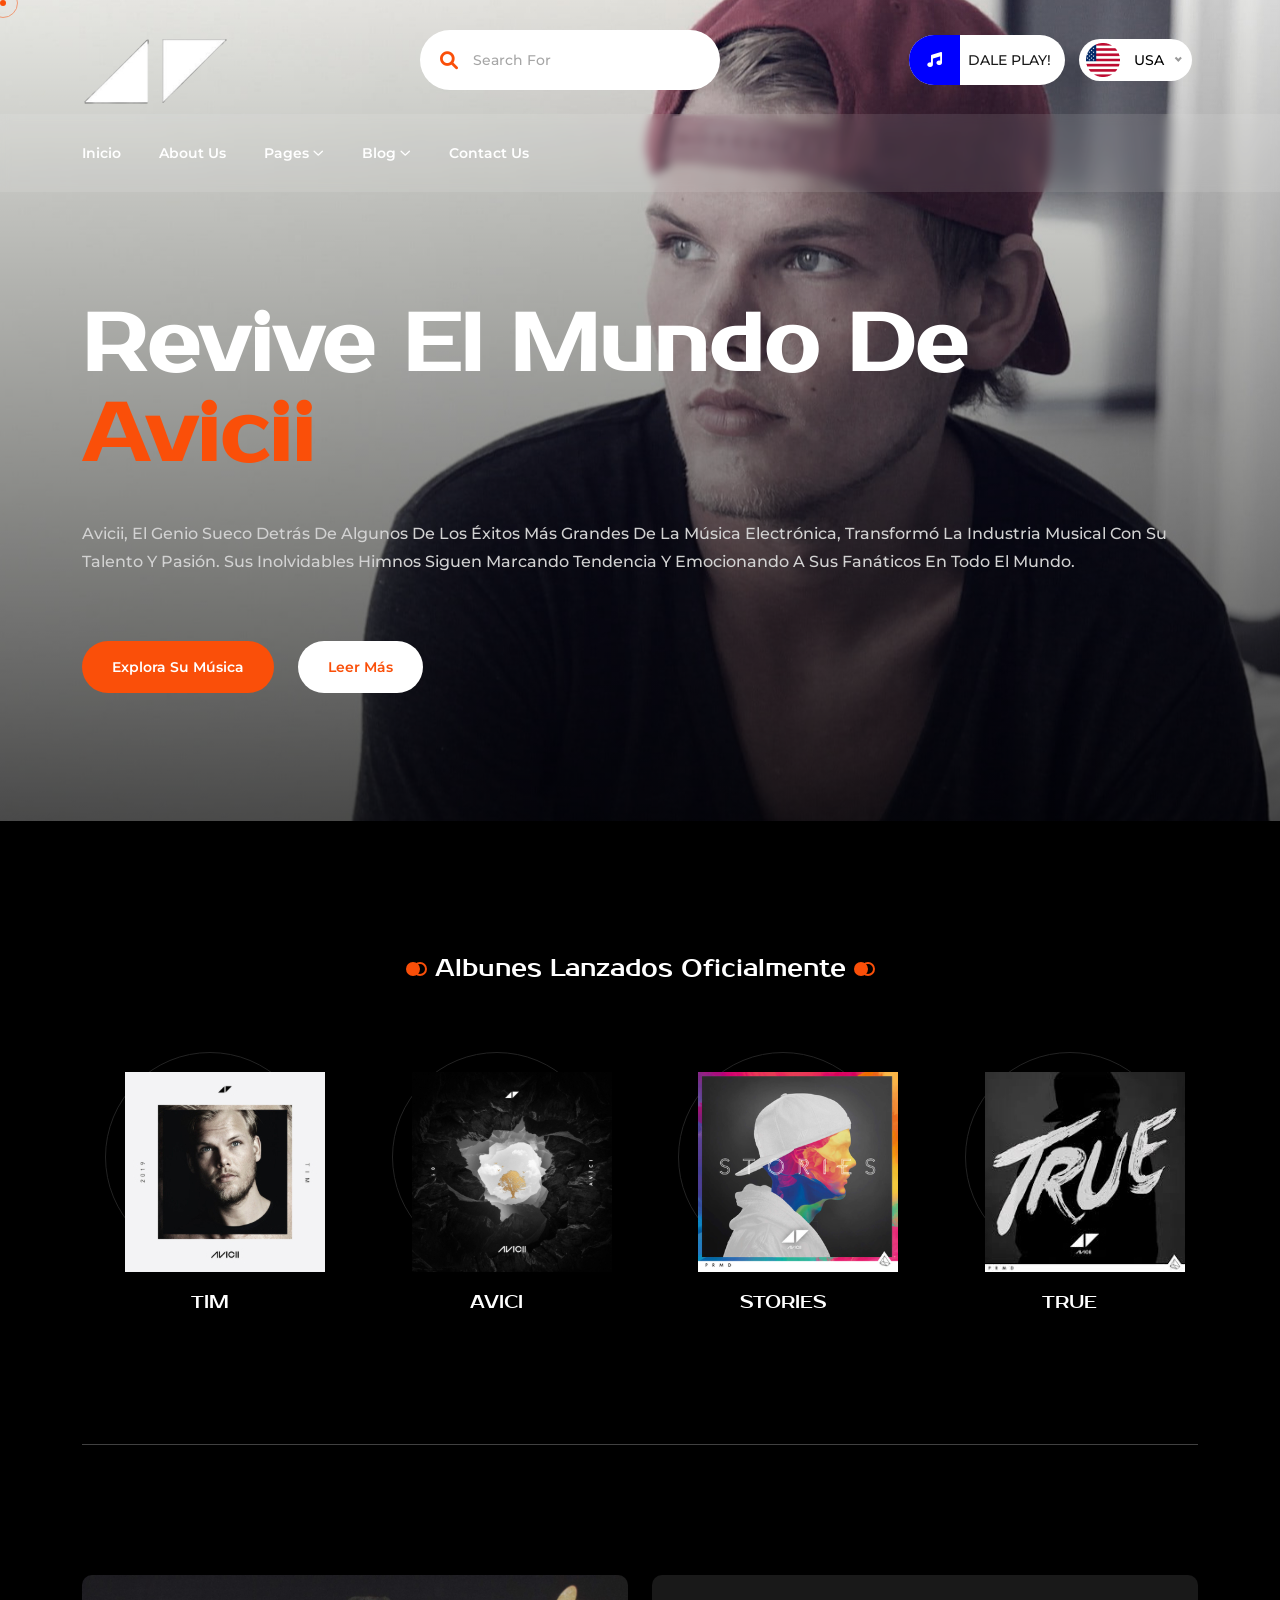
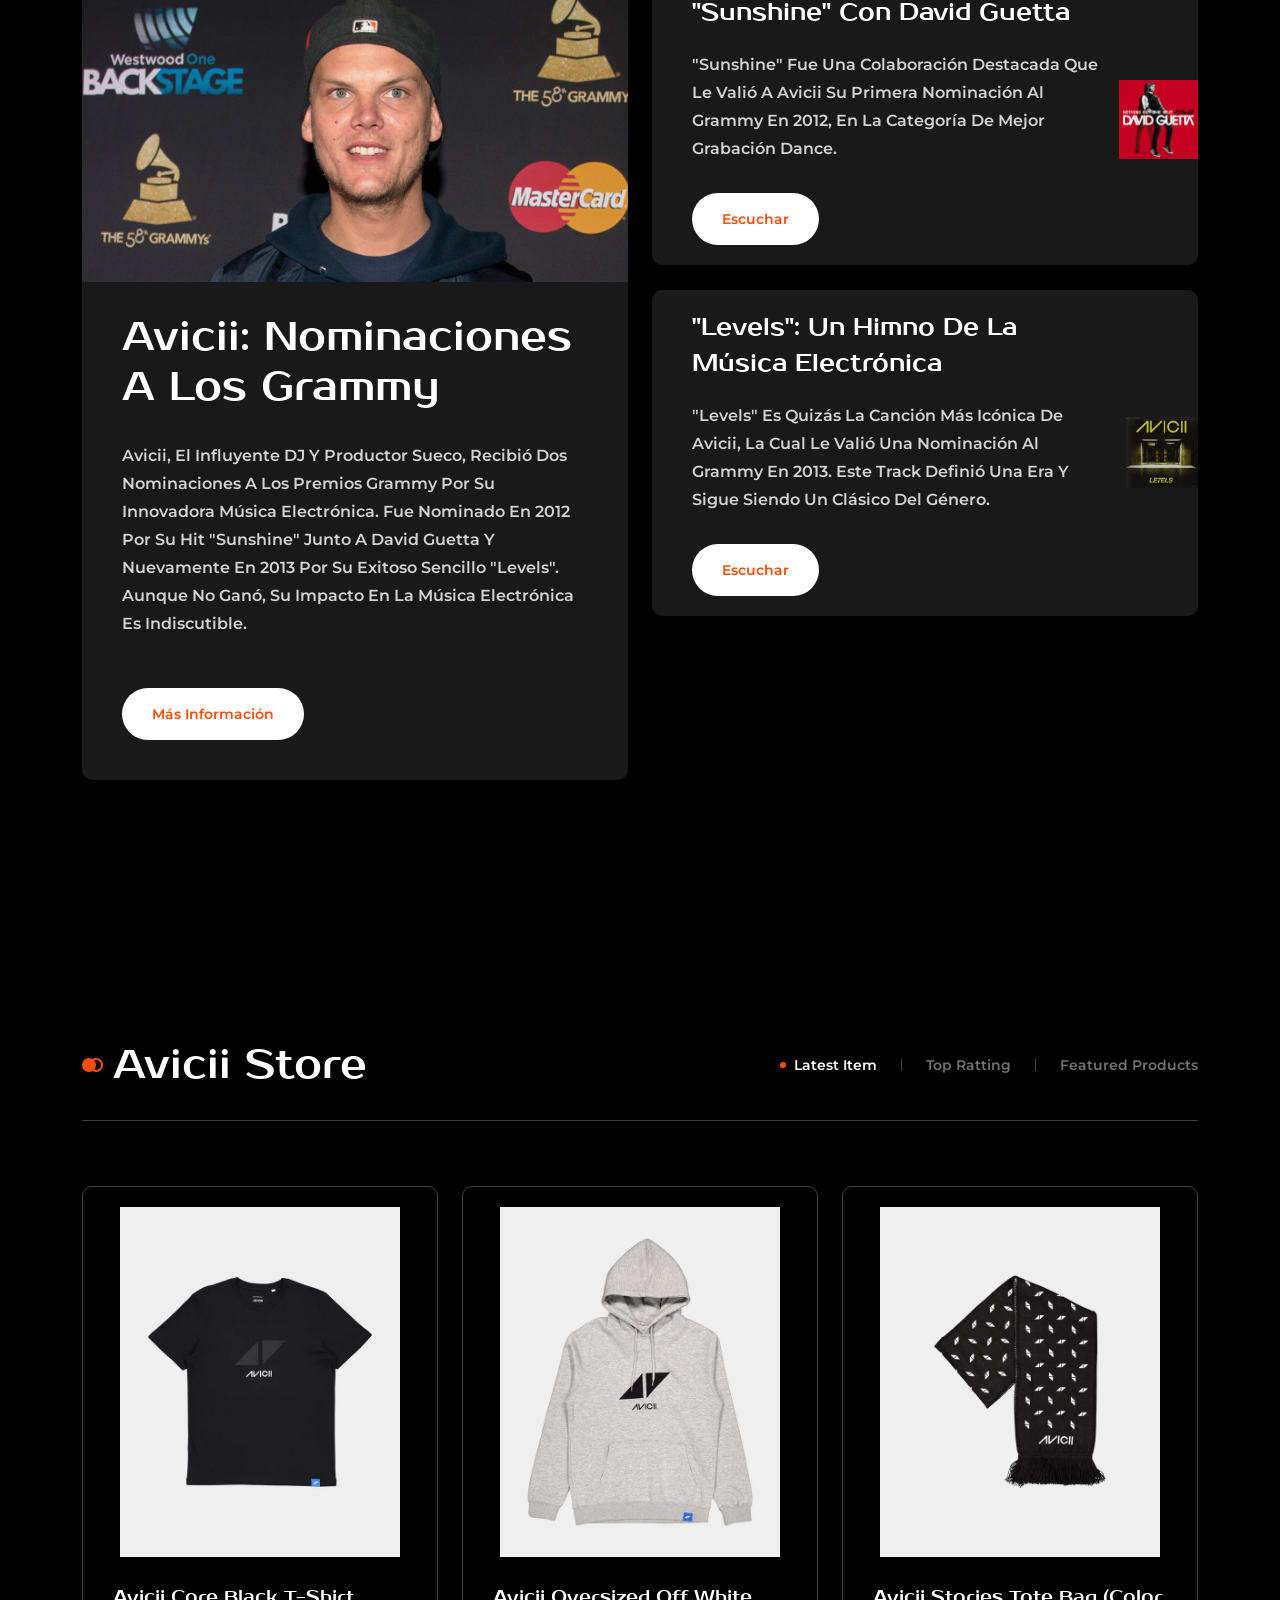
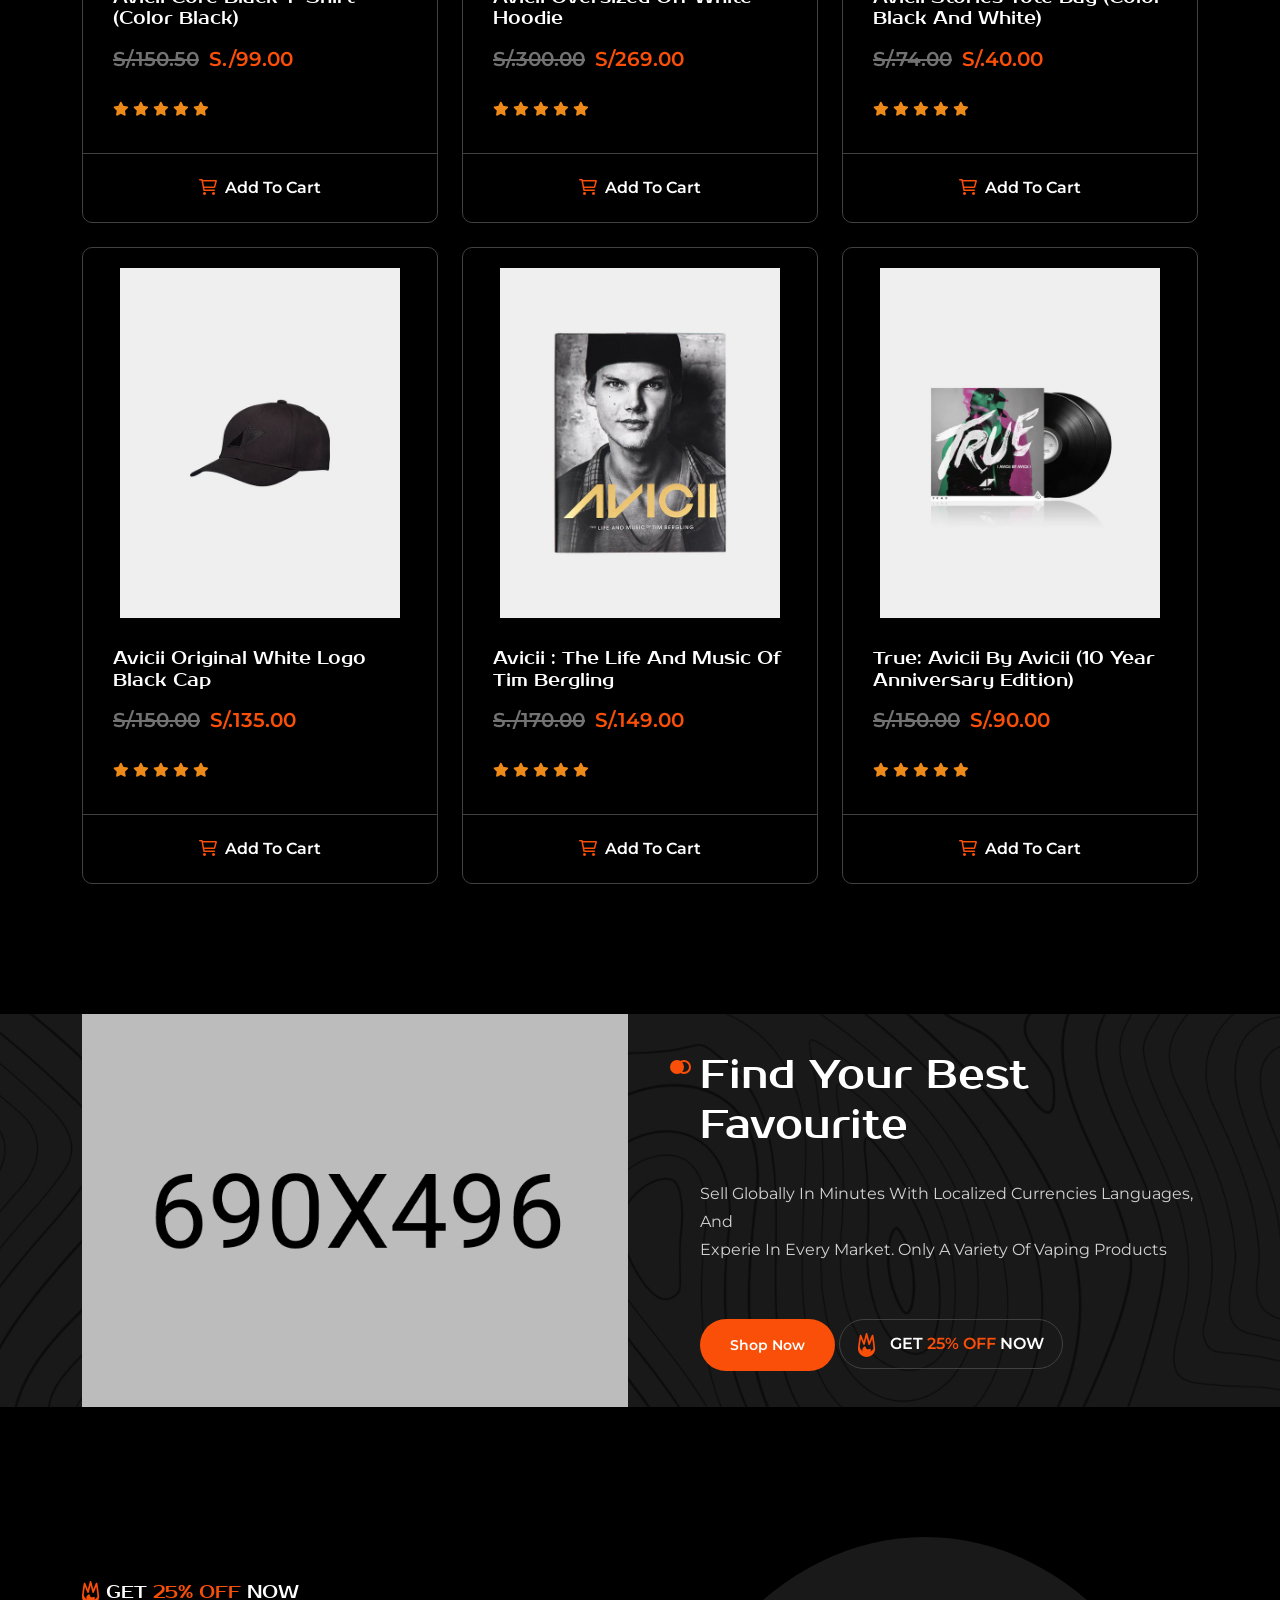
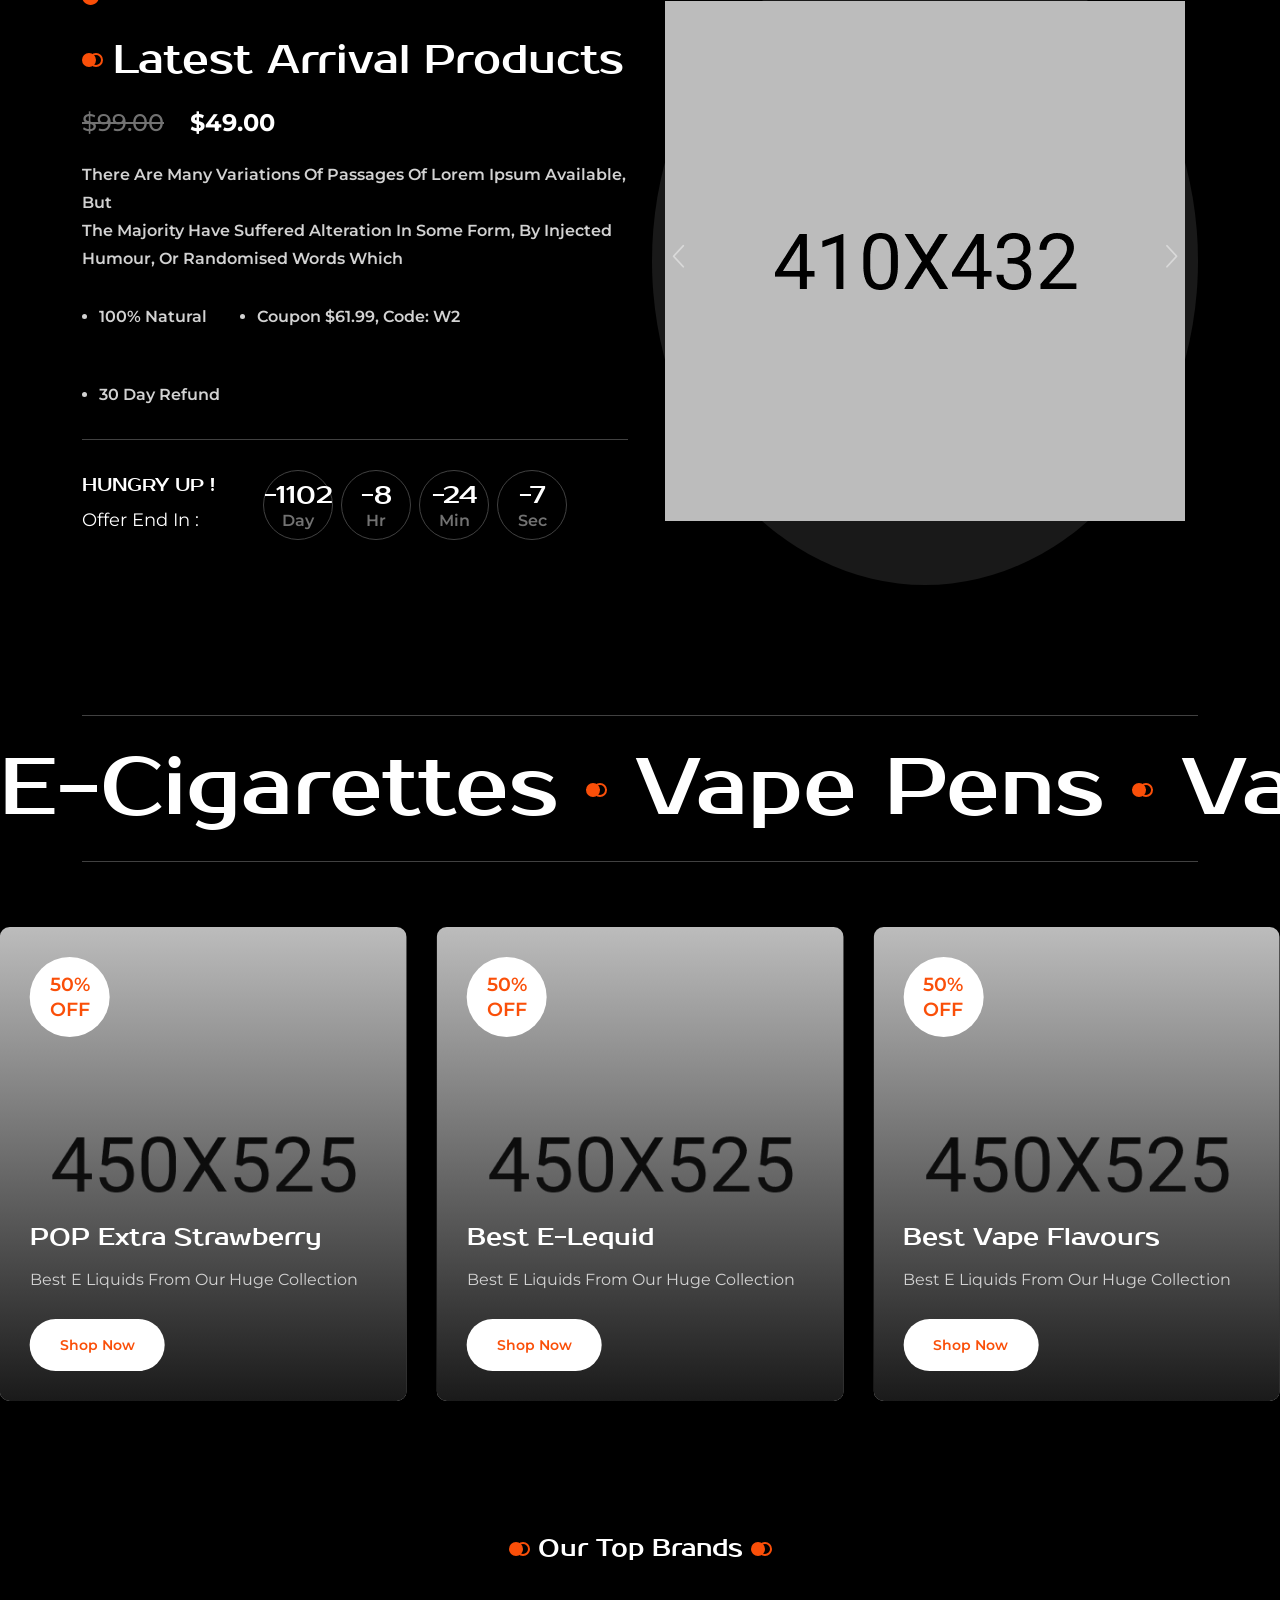
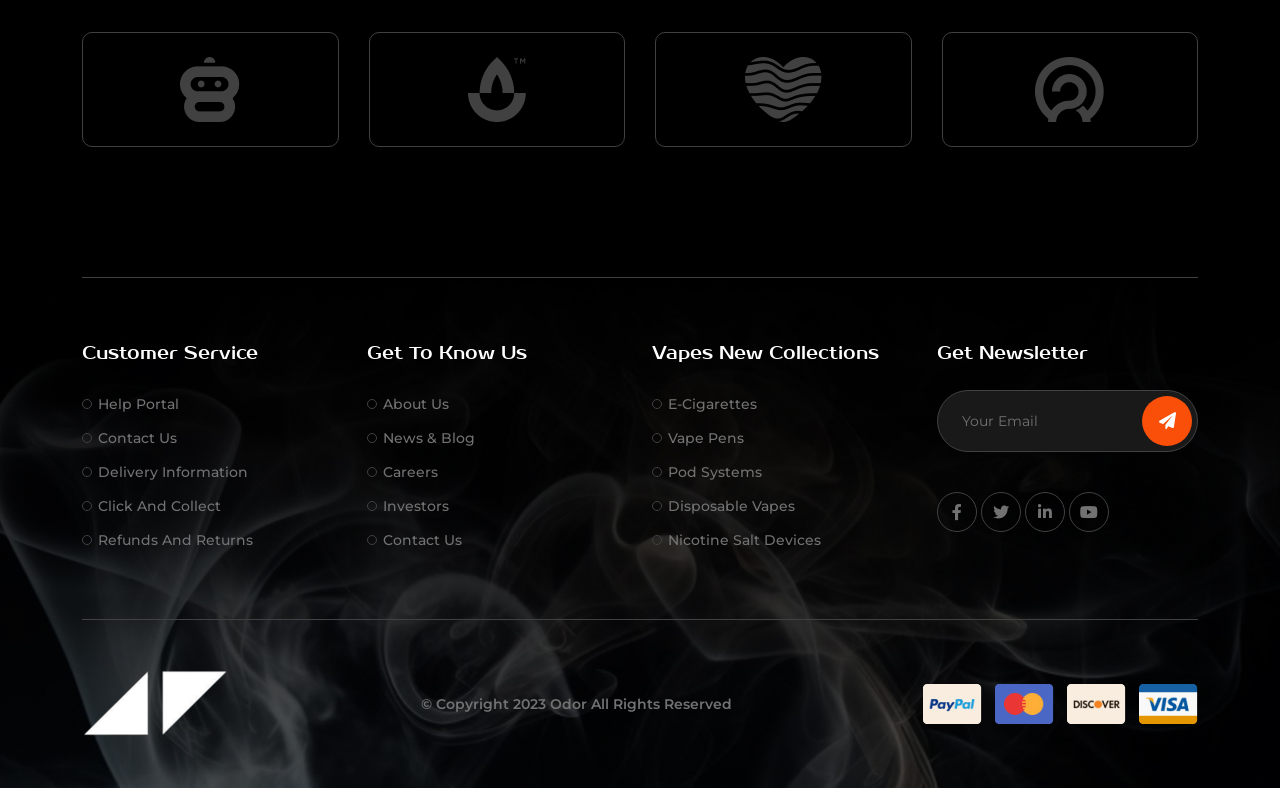
==== commit 7e22ecd5: "add store in the page" ====
--- a/index.html
+++ b/index.html
@@ -433,7 +433,7 @@
                     class="product__wrp pb-30 mb-65 bor-bottom d-flex flex-wrap align-items-center justify-content-xl-between justify-content-center">
                     <div class="section-header d-flex align-items-center wow fadeInUp" data-wow-delay=".1s">
                         <span class="title-icon mr-10"></span>
-                        <h2>latest arrival products</h2>
+                        <h2>Avicii Store</h2>
                     </div>
                     <ul class="nav nav-pills mt-4 mt-xl-0">
                         <li class="nav-item wow fadeInUp" data-wow-delay=".1s">
@@ -460,15 +460,14 @@
                                 <div class="product__item bor">
                                     <a href="#0" class="wishlist"><i class="fa-regular fa-heart"></i></a>
                                     <a href="shop-single.html" class="product__image pt-20 d-block">
-                                        <img class="font-image" src="assets/images/product/product-image1.png"
-                                            alt="image">
-                                        <img class="back-image" src="assets/images/product/product-image3.png"
+                                        <img class="font-image" src="assets/images/product/camisa.webp"
+                                            alt="image">
+                                        <img class="back-image" src="assets/images/product/camisa.webp"
                                             alt="image">
                                     </a>
                                     <div class="product__content">
-                                        <h4 class="mb-15"><a class="primary-hover" href="shop-single.html">Menthol
-                                                E-Cigarette Kit</a></h4>
-                                        <del>$74.50</del><span class="primary-color ml-10">$49.50</span>
+                                        <h4 class="mb-15"><a class="primary-hover" href="shop-single.html">Avicii Core Black T-shirt (color black)</a></h4>
+                                        <del>S/.150.50</del><span class="primary-color ml-10">S./99.00</span>
                                         <div class="star mt-20">
                                             <i class="fa-solid fa-star"></i>
                                             <i class="fa-solid fa-star"></i>
@@ -488,15 +487,14 @@
                                 <div class="product__item bor">
                                     <a href="#0" class="wishlist"><i class="fa-regular fa-heart"></i></a>
                                     <a href="shop-single.html" class="product__image pt-20 d-block">
-                                        <img class="font-image" src="assets/images/product/product-image2.png"
-                                            alt="image">
-                                        <img class="back-image" src="assets/images/product/product-image4.png"
+                                        <img class="font-image" src="assets/images/product/polera.webp"
+                                            alt="image">
+                                        <img class="back-image" src="assets/images/product/polera.webp"
                                             alt="image">
                                     </a>
                                     <div class="product__content">
-                                        <h4 class="mb-15"><a class="primary-hover" href="shop-single.html">Disposable
-                                                Sub-Ohm Tank</a></h4>
-                                        <del>$74.50</del><span class="primary-color ml-10">$49.50</span>
+                                        <h4 class="mb-15"><a class="primary-hover" href="shop-single.html">Avicii Oversized Off White Hoodie</a></h4>
+                                        <del>S/.300.00</del><span class="primary-color ml-10">S/269.00</span>
                                         <div class="star mt-20">
                                             <i class="fa-solid fa-star"></i>
                                             <i class="fa-solid fa-star"></i>
@@ -516,16 +514,14 @@
                                 <div class="product__item bor">
                                     <a href="#0" class="wishlist"><i class="fa-regular fa-heart"></i></a>
                                     <a href="shop-single.html" class="product__image pt-20 d-block">
-                                        <img class="font-image" src="assets/images/product/product-image3.png"
-                                            alt="image">
-                                        <img class="back-image" src="assets/images/product/product-image5.png"
+                                        <img class="font-image" src="assets/images/product/chamarra.webp"
+                                            alt="image">
+                                        <img class="back-image" src="assets/images/product/chamarra.webp"
                                             alt="image">
                                     </a>
                                     <div class="product__content">
-                                        <h4 class="mb-15"><a class="primary-hover" href="shop-single.html">POP
-                                                Extra
-                                                Strawberry</a></h4>
-                                        <del>$74.50</del><span class="primary-color ml-10">$49.50</span>
+                                        <h4 class="mb-15"><a class="primary-hover" href="shop-single.html">Avicii Stories Tote Bag (color black and white)</a></h4>
+                                        <del>S/.74.00</del><span class="primary-color ml-10">S/.40.00</span>
                                         <div class="star mt-20">
                                             <i class="fa-solid fa-star"></i>
                                             <i class="fa-solid fa-star"></i>
@@ -545,16 +541,14 @@
                                 <div class="product__item bor">
                                     <a href="#0" class="wishlist"><i class="fa-regular fa-heart"></i></a>
                                     <a href="shop-single.html" class="product__image pt-20 d-block">
-                                        <img class="font-image" src="assets/images/product/product-image4.png"
-                                            alt="image">
-                                        <img class="back-image" src="assets/images/product/product-image6.png"
+                                        <img class="font-image" src="assets/images/product/gorra.webp"
+                                            alt="image">
+                                        <img class="back-image" src="assets/images/product/gorra.webp"
                                             alt="image">
                                     </a>
                                     <div class="product__content">
-                                        <h4 class="mb-15"><a class="primary-hover" href="shop-single.html">Battery
-                                                And
-                                                Charger Kit</a></h4>
-                                        <del>$74.50</del><span class="primary-color ml-10">$49.50</span>
+                                        <h4 class="mb-15"><a class="primary-hover" href="shop-single.html">Avicii Original White Logo Black Cap</a></h4>
+                                        <del>S/.150.00</del><span class="primary-color ml-10">S/.135.00</span>
                                         <div class="star mt-20">
                                             <i class="fa-solid fa-star"></i>
                                             <i class="fa-solid fa-star"></i>
@@ -574,16 +568,14 @@
                                 <div class="product__item bor">
                                     <a href="#0" class="wishlist"><i class="fa-regular fa-heart"></i></a>
                                     <a href="shop-single.html" class="product__image pt-20 d-block">
-                                        <img class="font-image" src="assets/images/product/product-image5.png"
-                                            alt="image">
-                                        <img class="back-image" src="assets/images/product/product-image3.png"
+                                        <img class="font-image" src="assets/images/product/book.webp"
+                                            alt="image">
+                                        <img class="back-image" src="assets/images/product/book.webp"
                                             alt="image">
                                     </a>
                                     <div class="product__content">
-                                        <h4 class="mb-15"><a class="primary-hover" href="shop-single.html">Pods
-                                                Sold
-                                                Separately</a></h4>
-                                        <del>$74.50</del><span class="primary-color ml-10">$49.50</span>
+                                        <h4 class="mb-15"><a class="primary-hover" href="shop-single.html">Avicii : The life and music of Tim Bergling</a></h4>
+                                        <del>S./170.00</del><span class="primary-color ml-10">S/.149.00</span>
                                         <div class="star mt-20">
                                             <i class="fa-solid fa-star"></i>
                                             <i class="fa-solid fa-star"></i>
@@ -603,15 +595,14 @@
                                 <div class="product__item bor">
                                     <a href="#0" class="wishlist"><i class="fa-regular fa-heart"></i></a>
                                     <a href="shop-single.html" class="product__image pt-20 d-block">
-                                        <img class="font-image" src="assets/images/product/product-image6.png"
-                                            alt="image">
-                                        <img class="back-image" src="assets/images/product/product-image4.png"
+                                        <img class="font-image" src="assets/images/product/album.webp"
+                                            alt="image">
+                                        <img class="back-image" src="assets/images/product/album.webp"
                                             alt="image">
                                     </a>
                                     <div class="product__content">
-                                        <h4 class="mb-15"><a class="primary-hover" href="shop-single.html">GeekVape
-                                                Obelisk Pod</a></h4>
-                                        <del>$74.50</del><span class="primary-color ml-10">$49.50</span>
+                                        <h4 class="mb-15"><a class="primary-hover" href="shop-single.html">True: Avicii By Avicii (10 year anniversary edition)</a></h4>
+                                        <del>S/.150.00</del><span class="primary-color ml-10">S/.90.00</span>
                                         <div class="star mt-20">
                                             <i class="fa-solid fa-star"></i>
                                             <i class="fa-solid fa-star"></i>
@@ -627,356 +618,8 @@
                                             cart</span></a>
                                 </div>
                             </div>
-                            <div class="col-xxl-3 col-xl-4 col-md-6">
-                                <div class="product__item bor">
-                                    <a href="#0" class="wishlist"><i class="fa-regular fa-heart"></i></a>
-                                    <a href="shop-single.html" class="product__image pt-20 d-block">
-                                        <img class="font-image" src="assets/images/product/product-image7.png"
-                                            alt="image">
-                                        <img class="back-image" src="assets/images/product/product-image4.png"
-                                            alt="image">
-                                    </a>
-                                    <div class="product__content">
-                                        <h4 class="mb-15"><a class="primary-hover" href="shop-single.html">POP Extra
-                                                Strawberry</a></h4>
-                                        <del>$74.50</del><span class="primary-color ml-10">$49.50</span>
-                                        <div class="star mt-20">
-                                            <i class="fa-solid fa-star"></i>
-                                            <i class="fa-solid fa-star"></i>
-                                            <i class="fa-solid fa-star"></i>
-                                            <i class="fa-solid fa-star"></i>
-                                            <i class="fa-solid fa-star"></i>
-                                        </div>
-
-                                    </div>
-                                    <a class="product__cart d-block bor-top" href="#0"><i
-                                            class="fa-regular fa-cart-shopping primary-color me-1"></i>
-                                        <span>Add to
-                                            cart</span></a>
-                                </div>
-                            </div>
-                            <div class="col-xxl-3 col-xl-4 col-md-6">
-                                <div class="product__item bor">
-                                    <a href="#0" class="wishlist"><i class="fa-regular fa-heart"></i></a>
-                                    <a href="shop-single.html" class="product__image pt-20 d-block">
-                                        <img class="font-image" src="assets/images/product/product-image8.png"
-                                            alt="image">
-                                        <img class="back-image" src="assets/images/product/product-image4.png"
-                                            alt="image">
-                                    </a>
-                                    <div class="product__content">
-                                        <h4 class="mb-15"><a class="primary-hover" href="shop-single.html">100ml
-                                                Nic
-                                                Salt Juice</a></h4>
-                                        <del>$74.50</del><span class="primary-color ml-10">$49.50</span>
-                                        <div class="star mt-20">
-                                            <i class="fa-solid fa-star"></i>
-                                            <i class="fa-solid fa-star"></i>
-                                            <i class="fa-solid fa-star"></i>
-                                            <i class="fa-solid fa-star"></i>
-                                            <i class="fa-solid fa-star"></i>
-                                        </div>
-
-                                    </div>
-                                    <a class="product__cart d-block bor-top" href="#0"><i
-                                            class="fa-regular fa-cart-shopping primary-color me-1"></i>
-                                        <span>Add to
-                                            cart</span></a>
-                                </div>
-                            </div>
-                        </div>
-                    </div>
-                    <div id="top-ratting" class="tab-pane fade">
-                        <div class="row g-4">
-                            <div class="col-xxl-3 col-xl-4 col-md-6">
-                                <div class="product__item bor">
-                                    <a href="#0" class="wishlist"><i class="fa-regular fa-heart"></i></a>
-                                    <a href="shop-single.html" class="product__image pt-20 d-block">
-                                        <img class="font-image" src="assets/images/product/product-image4.png"
-                                            alt="image">
-                                        <img class="back-image" src="assets/images/product/product-image6.png"
-                                            alt="image">
-                                    </a>
-                                    <div class="product__content">
-                                        <h4 class="mb-15"><a class="primary-hover" href="shop-single.html">Battery
-                                                And
-                                                Charger Kit</a></h4>
-                                        <del>$74.50</del><span class="primary-color ml-10">$49.50</span>
-                                        <div class="star mt-20">
-                                            <i class="fa-solid fa-star"></i>
-                                            <i class="fa-solid fa-star"></i>
-                                            <i class="fa-solid fa-star"></i>
-                                            <i class="fa-solid fa-star"></i>
-                                            <i class="fa-solid fa-star"></i>
-                                        </div>
-
-                                    </div>
-                                    <a class="product__cart d-block bor-top" href="#0"><i
-                                            class="fa-regular fa-cart-shopping primary-color me-1"></i>
-                                        <span>Add to
-                                            cart</span></a>
-                                </div>
-                            </div>
-                            <div class="col-xxl-3 col-xl-4 col-md-6">
-                                <div class="product__item bor">
-                                    <a href="#0" class="wishlist"><i class="fa-regular fa-heart"></i></a>
-                                    <a href="shop-single.html" class="product__image pt-20 d-block">
-                                        <img class="font-image" src="assets/images/product/product-image5.png"
-                                            alt="image">
-                                        <img class="back-image" src="assets/images/product/product-image3.png"
-                                            alt="image">
-                                    </a>
-                                    <div class="product__content">
-                                        <h4 class="mb-15"><a class="primary-hover" href="shop-single.html">Pods
-                                                Sold
-                                                Separately</a></h4>
-                                        <del>$74.50</del><span class="primary-color ml-10">$49.50</span>
-                                        <div class="star mt-20">
-                                            <i class="fa-solid fa-star"></i>
-                                            <i class="fa-solid fa-star"></i>
-                                            <i class="fa-solid fa-star"></i>
-                                            <i class="fa-solid fa-star"></i>
-                                            <i class="fa-solid fa-star"></i>
-                                        </div>
-
-                                    </div>
-                                    <a class="product__cart d-block bor-top" href="#0"><i
-                                            class="fa-regular fa-cart-shopping primary-color me-1"></i>
-                                        <span>Add to
-                                            cart</span></a>
-                                </div>
-                            </div>
-                            <div class="col-xxl-3 col-xl-4 col-md-6">
-                                <div class="product__item bor">
-                                    <a href="#0" class="wishlist"><i class="fa-regular fa-heart"></i></a>
-                                    <a href="shop-single.html" class="product__image pt-20 d-block">
-                                        <img class="font-image" src="assets/images/product/product-image6.png"
-                                            alt="image">
-                                        <img class="back-image" src="assets/images/product/product-image4.png"
-                                            alt="image">
-                                    </a>
-                                    <div class="product__content">
-                                        <h4 class="mb-15"><a class="primary-hover" href="shop-single.html">GeekVape
-                                                Obelisk Pod</a></h4>
-                                        <del>$74.50</del><span class="primary-color ml-10">$49.50</span>
-                                        <div class="star mt-20">
-                                            <i class="fa-solid fa-star"></i>
-                                            <i class="fa-solid fa-star"></i>
-                                            <i class="fa-solid fa-star"></i>
-                                            <i class="fa-solid fa-star"></i>
-                                            <i class="fa-solid fa-star"></i>
-                                        </div>
-
-                                    </div>
-                                    <a class="product__cart d-block bor-top" href="#0"><i
-                                            class="fa-regular fa-cart-shopping primary-color me-1"></i>
-                                        <span>Add to
-                                            cart</span></a>
-                                </div>
-                            </div>
-                            <div class="col-xxl-3 col-xl-4 col-md-6">
-                                <div class="product__item bor">
-                                    <a href="#0" class="wishlist"><i class="fa-regular fa-heart"></i></a>
-                                    <a href="shop-single.html" class="product__image pt-20 d-block">
-                                        <img class="font-image" src="assets/images/product/product-image7.png"
-                                            alt="image">
-                                        <img class="back-image" src="assets/images/product/product-image4.png"
-                                            alt="image">
-                                    </a>
-                                    <div class="product__content">
-                                        <h4 class="mb-15"><a class="primary-hover" href="shop-single.html">POP Extra
-                                                Strawberry</a></h4>
-                                        <del>$74.50</del><span class="primary-color ml-10">$49.50</span>
-                                        <div class="star mt-20">
-                                            <i class="fa-solid fa-star"></i>
-                                            <i class="fa-solid fa-star"></i>
-                                            <i class="fa-solid fa-star"></i>
-                                            <i class="fa-solid fa-star"></i>
-                                            <i class="fa-solid fa-star"></i>
-                                        </div>
-
-                                    </div>
-                                    <a class="product__cart d-block bor-top" href="#0"><i
-                                            class="fa-regular fa-cart-shopping primary-color me-1"></i>
-                                        <span>Add to
-                                            cart</span></a>
-                                </div>
-                            </div>
-                            <div class="col-xxl-3 col-xl-4 col-md-6">
-                                <div class="product__item bor">
-                                    <a href="#0" class="wishlist"><i class="fa-regular fa-heart"></i></a>
-                                    <a href="shop-single.html" class="product__image pt-20 d-block">
-                                        <img class="font-image" src="assets/images/product/product-image8.png"
-                                            alt="image">
-                                        <img class="back-image" src="assets/images/product/product-image4.png"
-                                            alt="image">
-                                    </a>
-                                    <div class="product__content">
-                                        <h4 class="mb-15"><a class="primary-hover" href="shop-single.html">100ml
-                                                Nic
-                                                Salt Juice</a></h4>
-                                        <del>$74.50</del><span class="primary-color ml-10">$49.50</span>
-                                        <div class="star mt-20">
-                                            <i class="fa-solid fa-star"></i>
-                                            <i class="fa-solid fa-star"></i>
-                                            <i class="fa-solid fa-star"></i>
-                                            <i class="fa-solid fa-star"></i>
-                                            <i class="fa-solid fa-star"></i>
-                                        </div>
-
-                                    </div>
-                                    <a class="product__cart d-block bor-top" href="#0"><i
-                                            class="fa-regular fa-cart-shopping primary-color me-1"></i>
-                                        <span>Add to
-                                            cart</span></a>
-                                </div>
-                            </div>
-                        </div>
-                    </div>
-                    <div id="featured-products" class="tab-pane fade">
-                        <div class="row g-4">
-                            <div class="col-xxl-3 col-xl-4 col-md-6">
-                                <div class="product__item bor">
-                                    <a href="#0" class="wishlist"><i class="fa-regular fa-heart"></i></a>
-                                    <a href="shop-single.html" class="product__image pt-20 d-block">
-                                        <img class="font-image" src="assets/images/product/product-image1.png"
-                                            alt="image">
-                                        <img class="back-image" src="assets/images/product/product-image3.png"
-                                            alt="image">
-                                    </a>
-                                    <div class="product__content">
-                                        <h4 class="mb-15"><a class="primary-hover" href="shop-single.html">Menthol
-                                                E-Cigarette Kit</a></h4>
-                                        <del>$74.50</del><span class="primary-color ml-10">$49.50</span>
-                                        <div class="star mt-20">
-                                            <i class="fa-solid fa-star"></i>
-                                            <i class="fa-solid fa-star"></i>
-                                            <i class="fa-solid fa-star"></i>
-                                            <i class="fa-solid fa-star"></i>
-                                            <i class="fa-solid fa-star"></i>
-                                        </div>
-
-                                    </div>
-                                    <a class="product__cart d-block bor-top" href="#0"><i
-                                            class="fa-regular fa-cart-shopping primary-color me-1"></i>
-                                        <span>Add to
-                                            cart</span></a>
-                                </div>
-                            </div>
-                            <div class="col-xxl-3 col-xl-4 col-md-6">
-                                <div class="product__item bor">
-                                    <a href="#0" class="wishlist"><i class="fa-regular fa-heart"></i></a>
-                                    <a href="shop-single.html" class="product__image pt-20 d-block">
-                                        <img class="font-image" src="assets/images/product/product-image2.png"
-                                            alt="image">
-                                        <img class="back-image" src="assets/images/product/product-image4.png"
-                                            alt="image">
-                                    </a>
-                                    <div class="product__content">
-                                        <h4 class="mb-15"><a class="primary-hover" href="shop-single.html">Disposable
-                                                Sub-Ohm Tank</a></h4>
-                                        <del>$74.50</del><span class="primary-color ml-10">$49.50</span>
-                                        <div class="star mt-20">
-                                            <i class="fa-solid fa-star"></i>
-                                            <i class="fa-solid fa-star"></i>
-                                            <i class="fa-solid fa-star"></i>
-                                            <i class="fa-solid fa-star"></i>
-                                            <i class="fa-solid fa-star"></i>
-                                        </div>
-
-                                    </div>
-                                    <a class="product__cart d-block bor-top" href="#0"><i
-                                            class="fa-regular fa-cart-shopping primary-color me-1"></i>
-                                        <span>Add to
-                                            cart</span></a>
-                                </div>
-                            </div>
-                            <div class="col-xxl-3 col-xl-4 col-md-6">
-                                <div class="product__item bor">
-                                    <a href="#0" class="wishlist"><i class="fa-regular fa-heart"></i></a>
-                                    <a href="shop-single.html" class="product__image pt-20 d-block">
-                                        <img class="font-image" src="assets/images/product/product-image3.png"
-                                            alt="image">
-                                        <img class="back-image" src="assets/images/product/product-image5.png"
-                                            alt="image">
-                                    </a>
-                                    <div class="product__content">
-                                        <h4 class="mb-15"><a class="primary-hover" href="shop-single.html">POP
-                                                Extra
-                                                Strawberry</a></h4>
-                                        <del>$74.50</del><span class="primary-color ml-10">$49.50</span>
-                                        <div class="star mt-20">
-                                            <i class="fa-solid fa-star"></i>
-                                            <i class="fa-solid fa-star"></i>
-                                            <i class="fa-solid fa-star"></i>
-                                            <i class="fa-solid fa-star"></i>
-                                            <i class="fa-solid fa-star"></i>
-                                        </div>
-
-                                    </div>
-                                    <a class="product__cart d-block bor-top" href="#0"><i
-                                            class="fa-regular fa-cart-shopping primary-color me-1"></i>
-                                        <span>Add to
-                                            cart</span></a>
-                                </div>
-                            </div>
-                            <div class="col-xxl-3 col-xl-4 col-md-6">
-                                <div class="product__item bor">
-                                    <a href="#0" class="wishlist"><i class="fa-regular fa-heart"></i></a>
-                                    <a href="shop-single.html" class="product__image pt-20 d-block">
-                                        <img class="font-image" src="assets/images/product/product-image7.png"
-                                            alt="image">
-                                        <img class="back-image" src="assets/images/product/product-image4.png"
-                                            alt="image">
-                                    </a>
-                                    <div class="product__content">
-                                        <h4 class="mb-15"><a class="primary-hover" href="shop-single.html">POP Extra
-                                                Strawberry</a></h4>
-                                        <del>$74.50</del><span class="primary-color ml-10">$49.50</span>
-                                        <div class="star mt-20">
-                                            <i class="fa-solid fa-star"></i>
-                                            <i class="fa-solid fa-star"></i>
-                                            <i class="fa-solid fa-star"></i>
-                                            <i class="fa-solid fa-star"></i>
-                                            <i class="fa-solid fa-star"></i>
-                                        </div>
-
-                                    </div>
-                                    <a class="product__cart d-block bor-top" href="#0"><i
-                                            class="fa-regular fa-cart-shopping primary-color me-1"></i>
-                                        <span>Add to
-                                            cart</span></a>
-                                </div>
-                            </div>
-                            <div class="col-xxl-3 col-xl-4 col-md-6">
-                                <div class="product__item bor">
-                                    <a href="#0" class="wishlist"><i class="fa-regular fa-heart"></i></a>
-                                    <a href="shop-single.html" class="product__image pt-20 d-block">
-                                        <img class="font-image" src="assets/images/product/product-image8.png"
-                                            alt="image">
-                                        <img class="back-image" src="assets/images/product/product-image4.png"
-                                            alt="image">
-                                    </a>
-                                    <div class="product__content">
-                                        <h4 class="mb-15"><a class="primary-hover" href="shop-single.html">100ml
-                                                Nic
-                                                Salt Juice</a></h4>
-                                        <del>$74.50</del><span class="primary-color ml-10">$49.50</span>
-                                        <div class="star mt-20">
-                                            <i class="fa-solid fa-star"></i>
-                                            <i class="fa-solid fa-star"></i>
-                                            <i class="fa-solid fa-star"></i>
-                                            <i class="fa-solid fa-star"></i>
-                                            <i class="fa-solid fa-star"></i>
-                                        </div>
-
-                                    </div>
-                                    <a class="product__cart d-block bor-top" href="#0"><i
-                                            class="fa-regular fa-cart-shopping primary-color me-1"></i>
-                                        <span>Add to
-                                            cart</span></a>
-                                </div>
-                            </div>
+                            
+                           
                         </div>
                     </div>
                 </div>
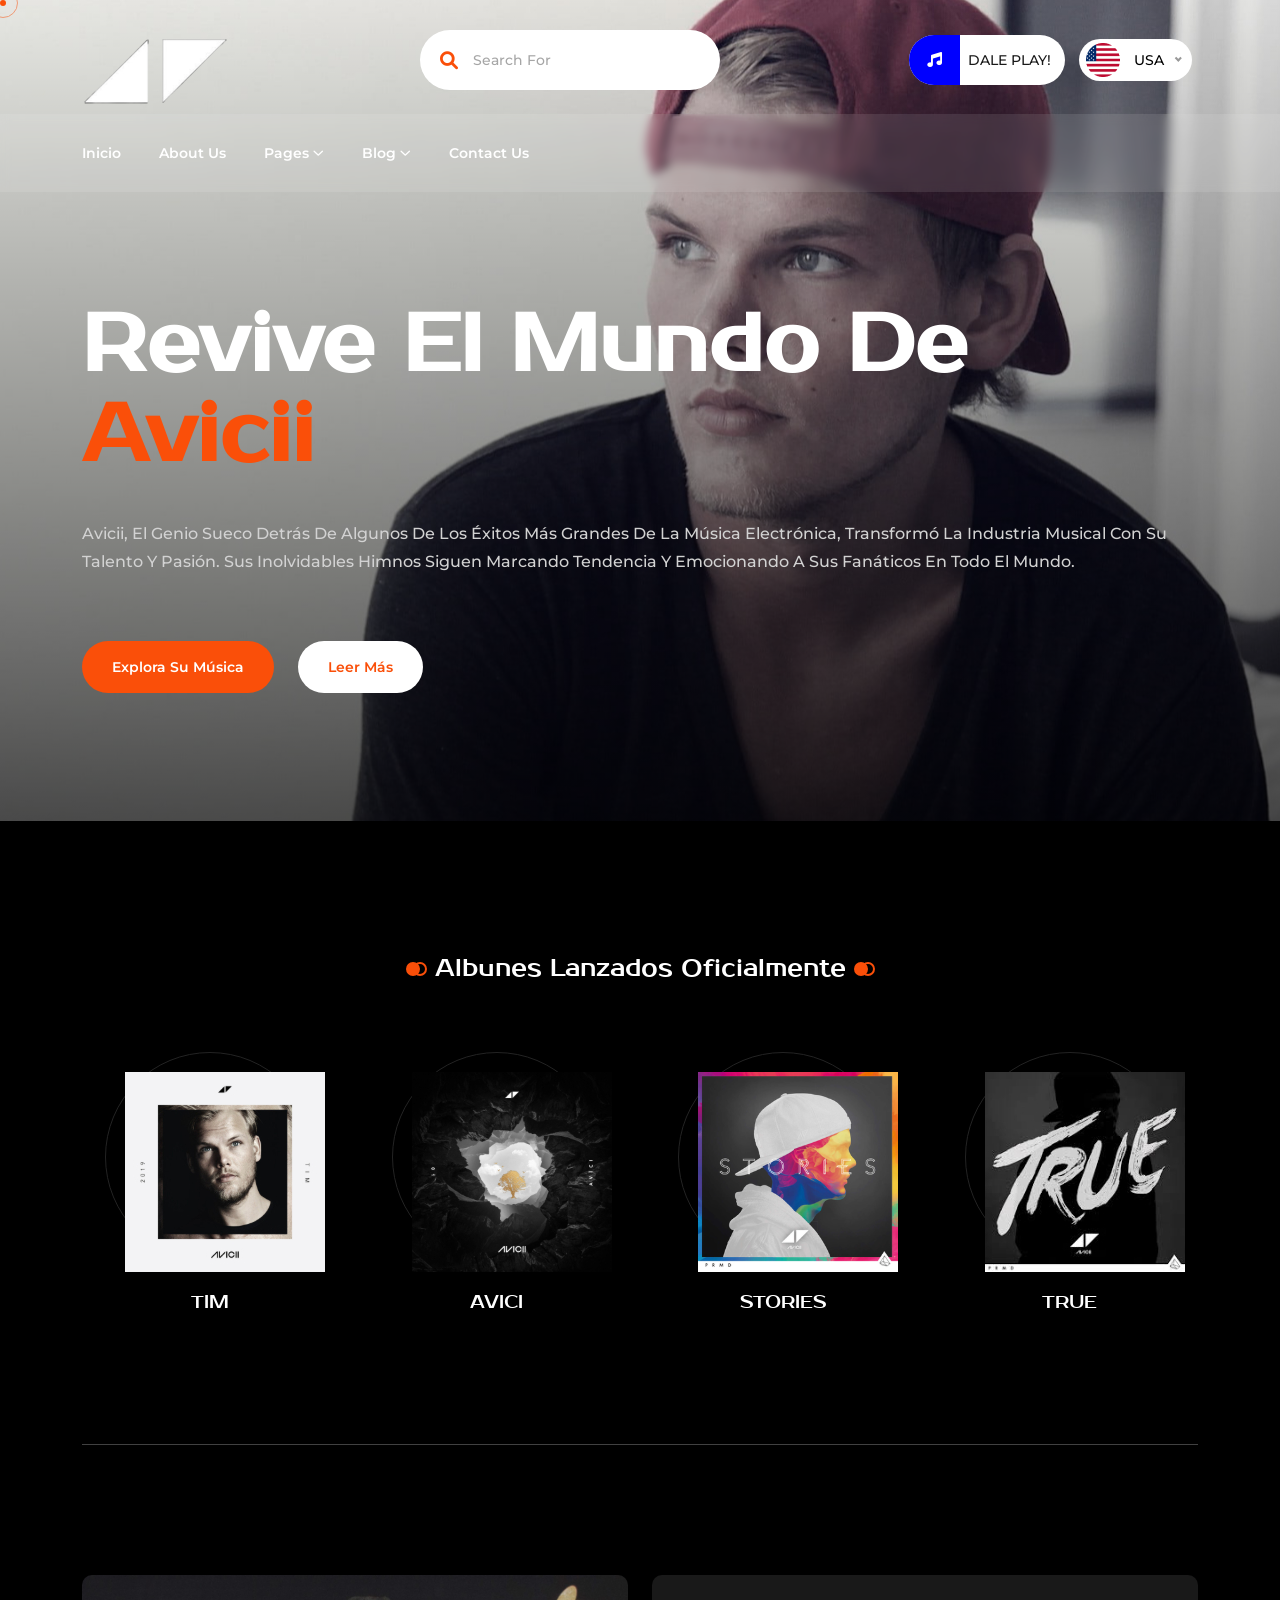
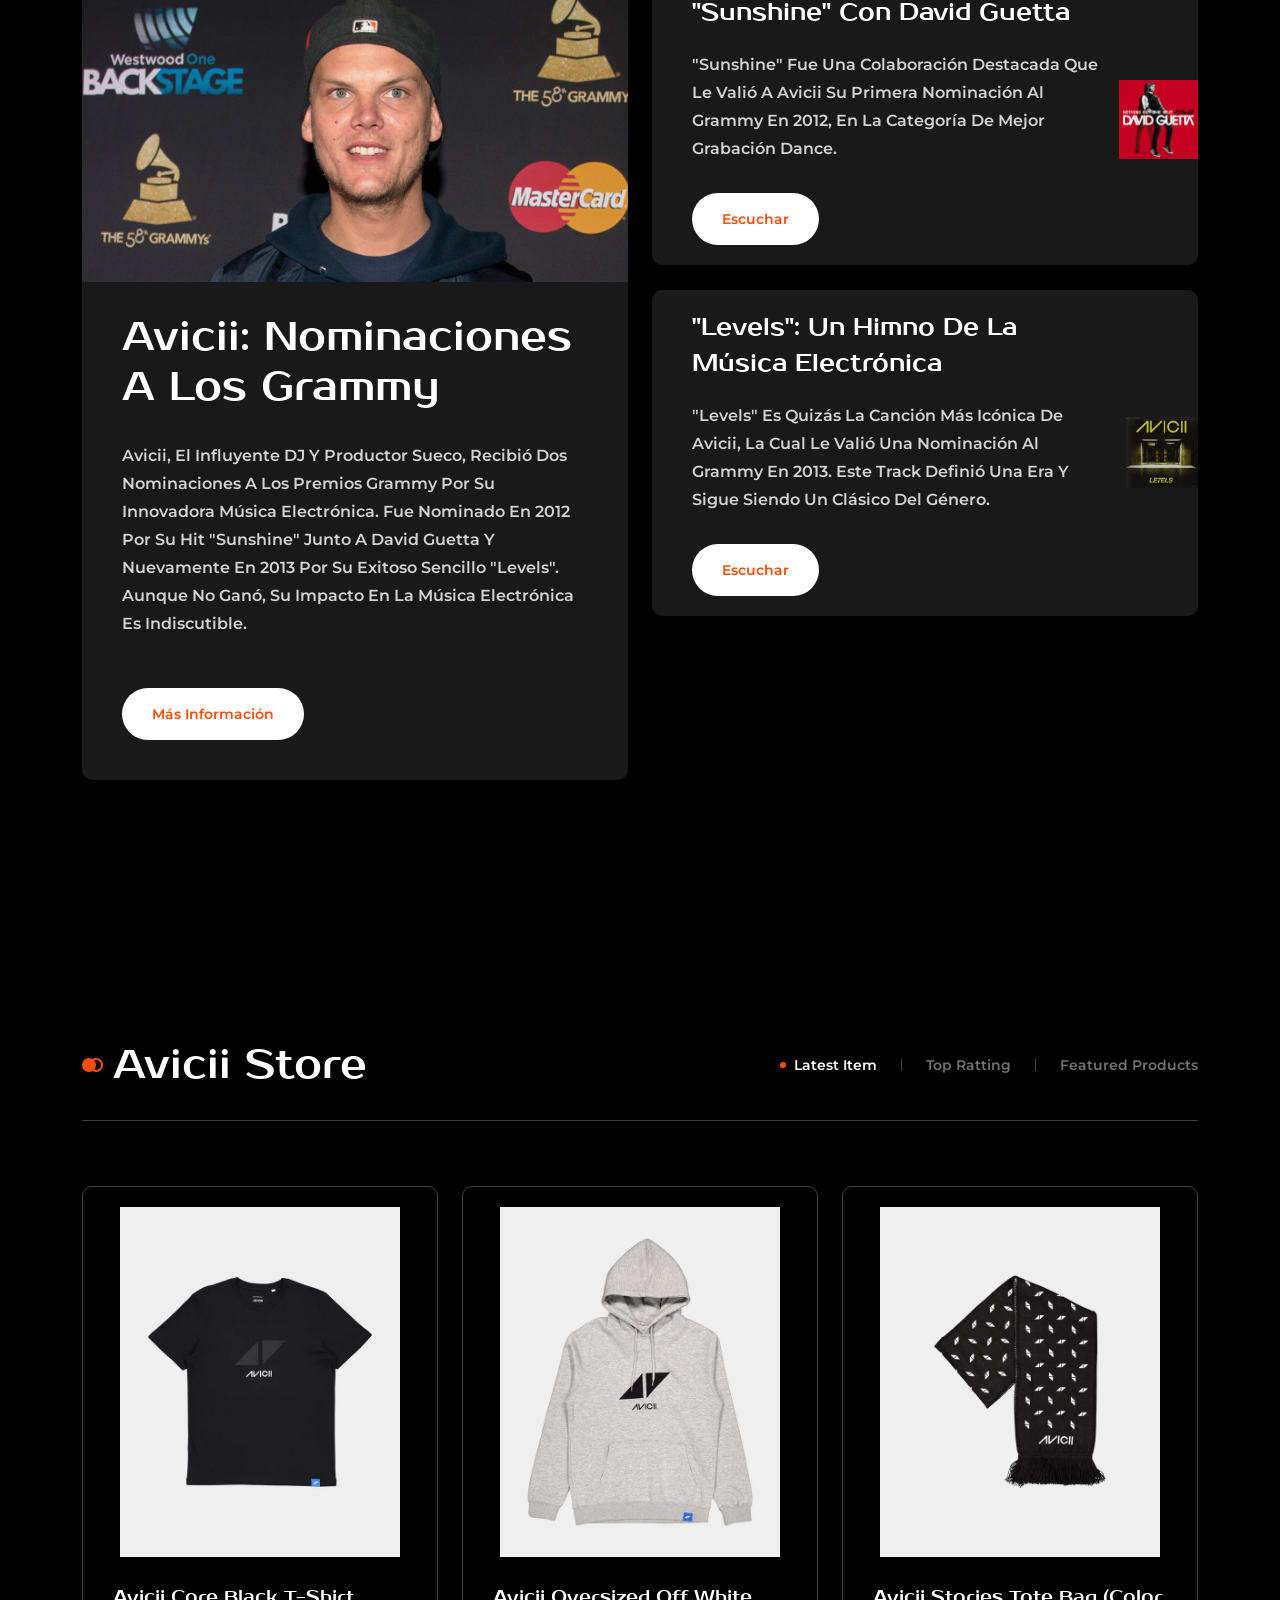
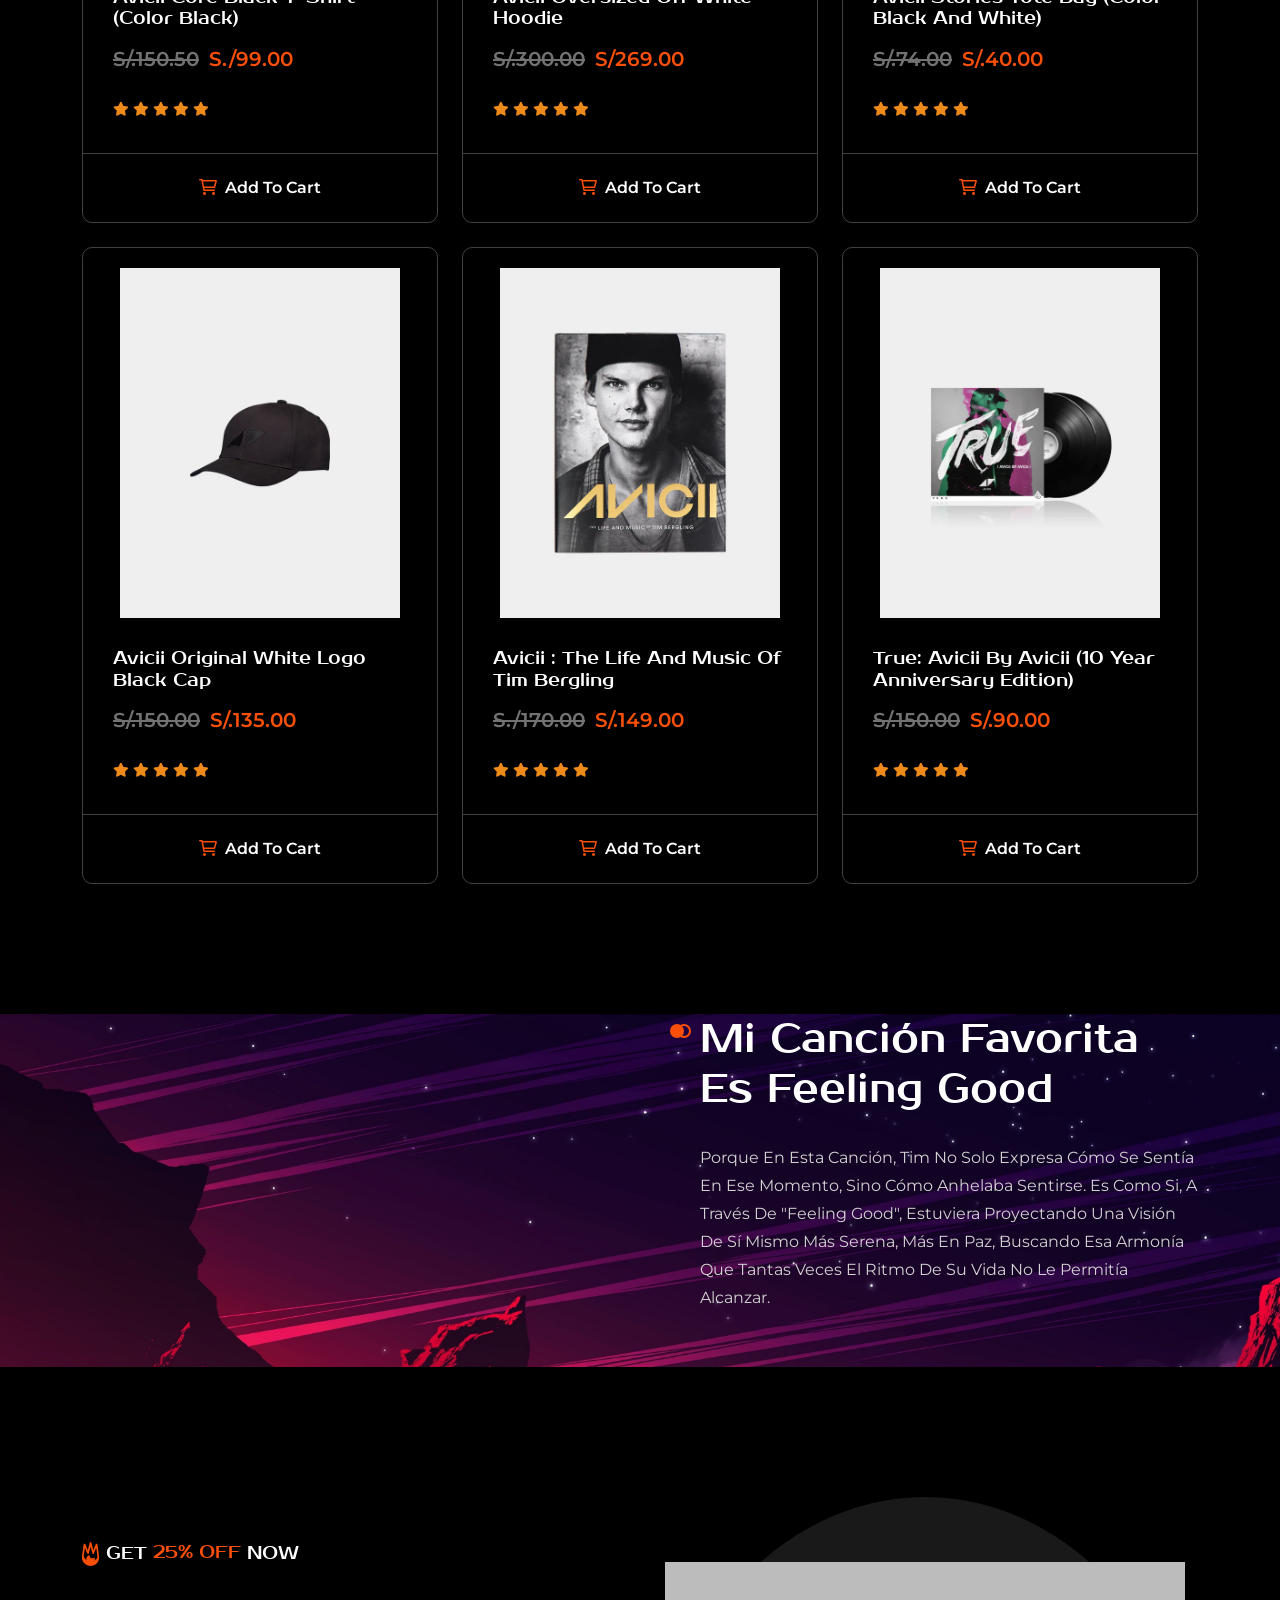
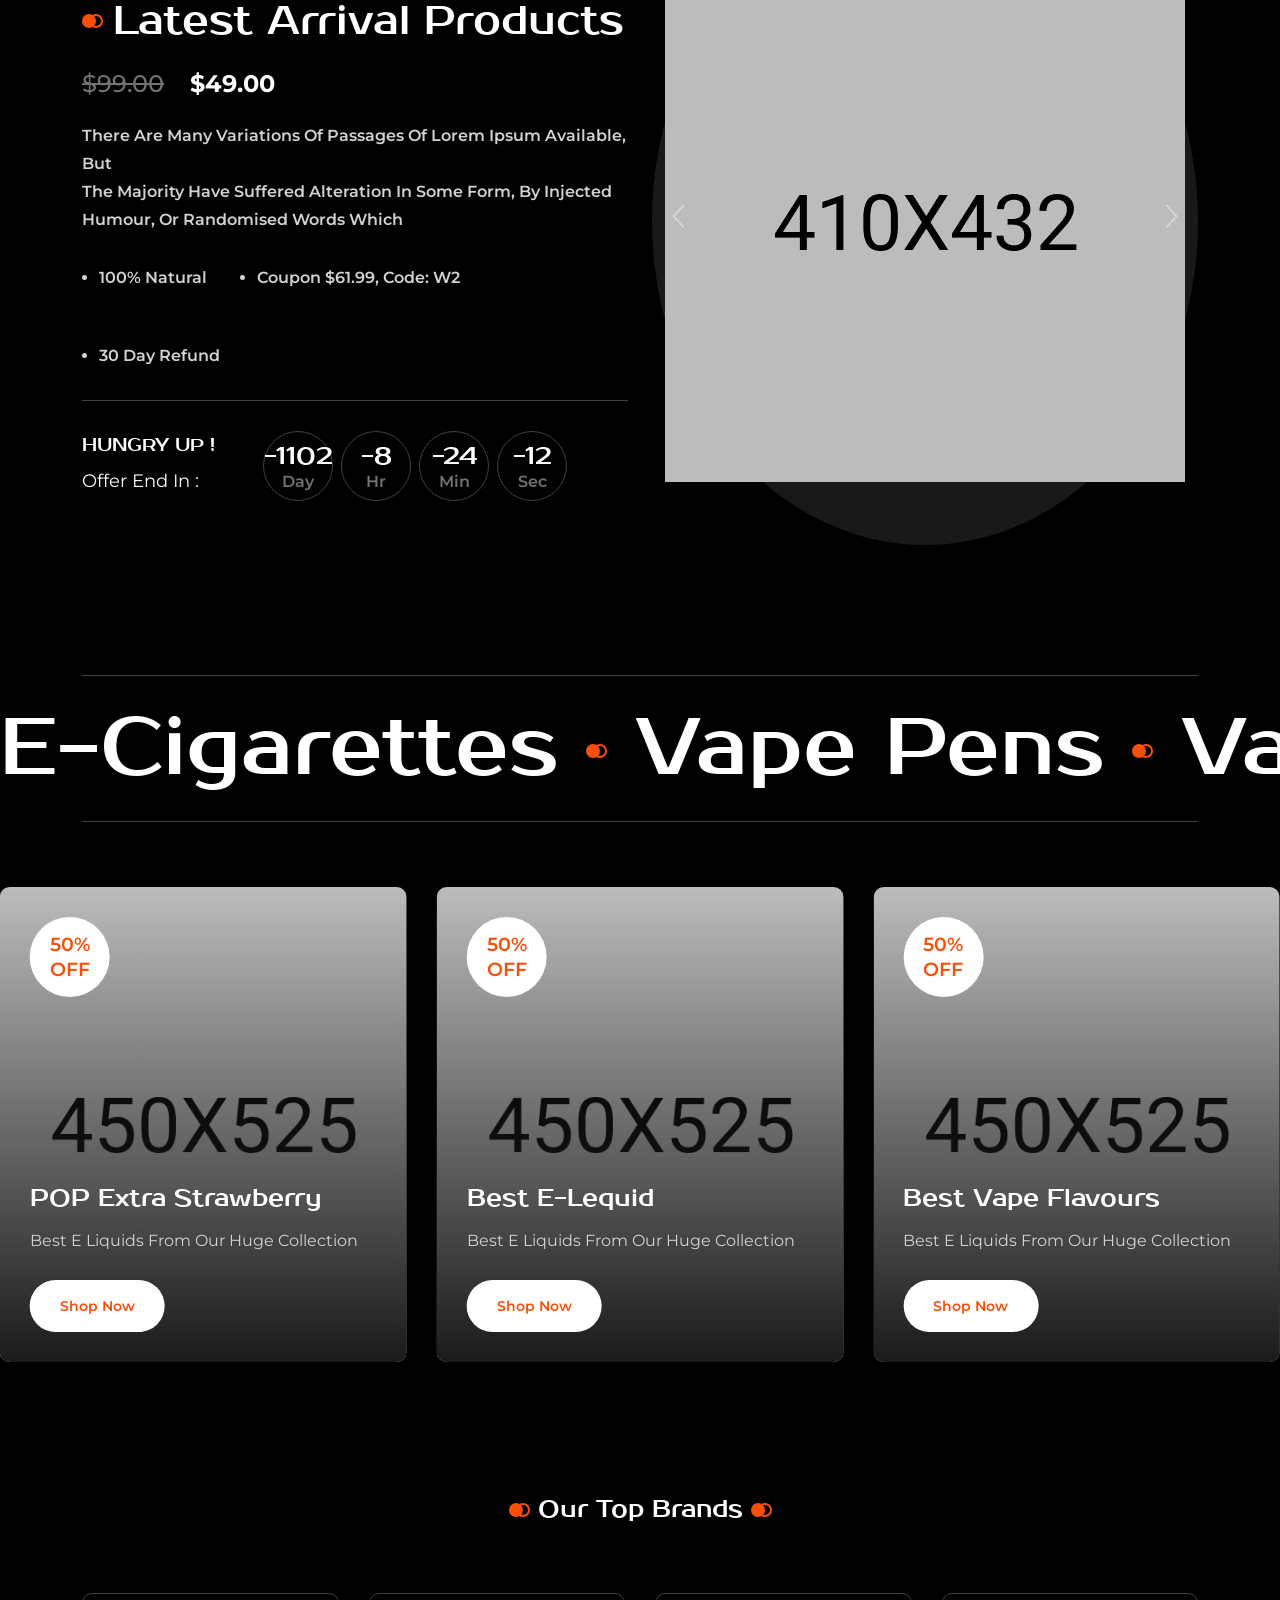
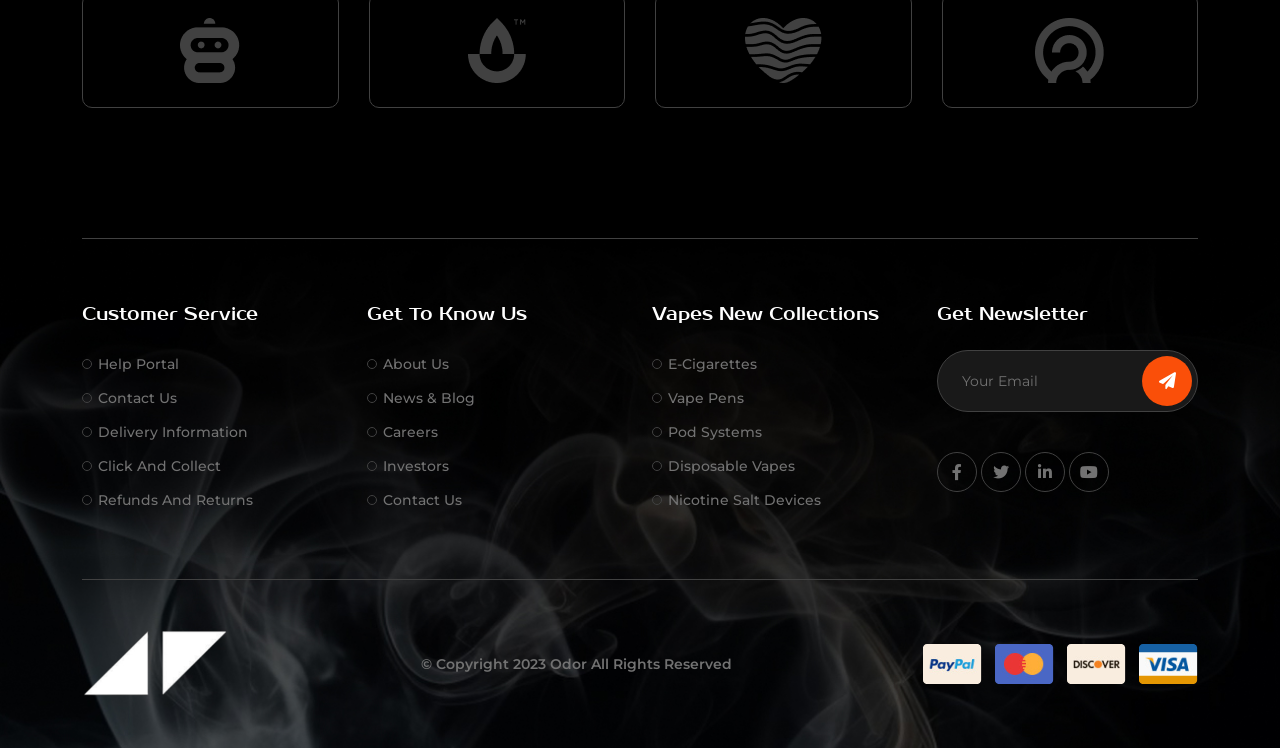
==== commit 449ce7e2: "new changes" ====
--- a/index.html
+++ b/index.html
@@ -628,33 +628,30 @@
         <!-- Product area end here -->
 
         <!-- Discount area start here -->
-        <section class="discount-area bg-image" data-background="assets/images/bg/discount-bg2.jpg">
+        <section class="discount-area bg-image" data-background="assets/images/bg/purple2.jpg">
             <div class="container">
                 <div class="row align-items-center">
                     <div class="col-lg-6">
-                        <div class="image mb-5 mb-lg-0"><img src="assets/images/discount/discount-image2.png"
-                                alt="image"></div>
-                    </div>
+                        <div class="video mb-5 mb-lg-0 rounded-video">
+                            <video autoplay loop muted playsinline width="100%" src="assets/images/discount/avicii3.mp4" alt="video" class="rounded-video">
+                                Tu navegador no soporta la reproducción de videos.
+                            </video>
+                        </div>
+                    </div>
+                    
                     <div class="col-lg-6">
                         <div class="discount__item ps-0 pb-5 pb-lg-0 ps-lg-5">
                             <div class="section-header">
                                 <div class="section-title-icon wow fadeInUp" data-wow-delay=".1s">
                                     <span class="title-icon mr-10"></span>
-                                    <h2>find your best favourite</h2>
-                                </div>
-                                <p class="mt-30 mb-55 wow fadeInUp" data-wow-delay=".2s">Sell globally in minutes with
-                                    localized currencies languages, and
-                                    <br>
-                                    experie in every
-                                    market. only a variety of vaping
-                                    products
+                                    <h2>Mi canción favorita es Feeling Good </h2>
+                                </div>
+                                <p class="mt-30 mb-55" data-wow-delay=".2s">Porque en esta canción, 
+                                    Tim no solo expresa cómo se sentía en ese momento, sino cómo anhelaba sentirse. Es como si, a través
+                                     de "Feeling Good", estuviera proyectando una visión de sí mismo más serena, más en paz, buscando esa
+                                      armonía que tantas veces el ritmo de su vida no le permitía alcanzar. 
                                 </p>
-                                <a class="btn-one wow fadeInUp" data-wow-delay=".3s" href="shop.html"><span>Shop
-                                        Now</span></a>
-                                <a class="off-btn wow fadeInUp" data-wow-delay=".4s" href="#0"><img class="mr-10"
-                                        src="assets/images/icon/fire.svg" alt="icon"> GET <span
-                                        class="primary-color">25%
-                                        OFF</span> NOW</a>
+                                
                             </div>
                         </div>
                     </div>
--- a/assets/css/style.css
+++ b/assets/css/style.css
@@ -4873,4 +4873,8 @@
   .footer__copy-text p {
     margin: 15px 0;
   }
-}+}
+
+.rounded-video {
+  border-radius: 15px; /* Ajusta el valor según tus necesidades */
+}
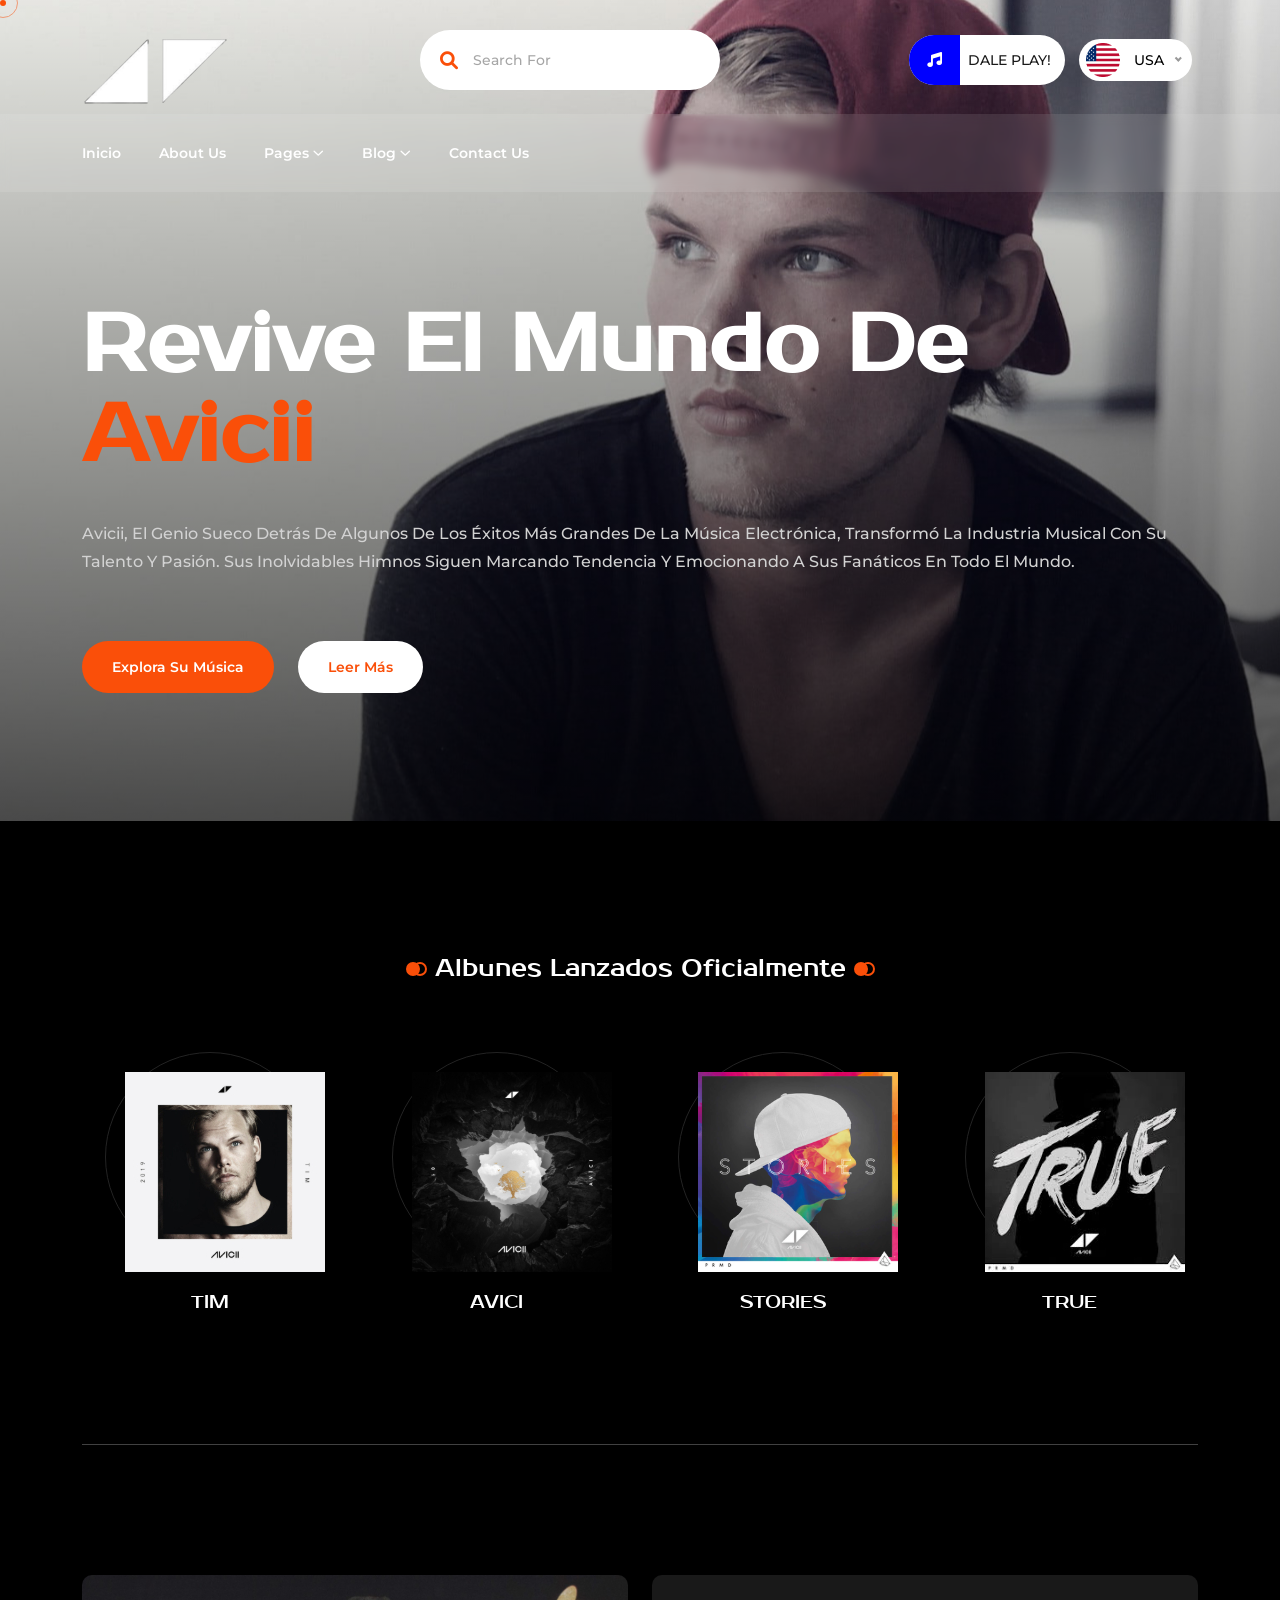
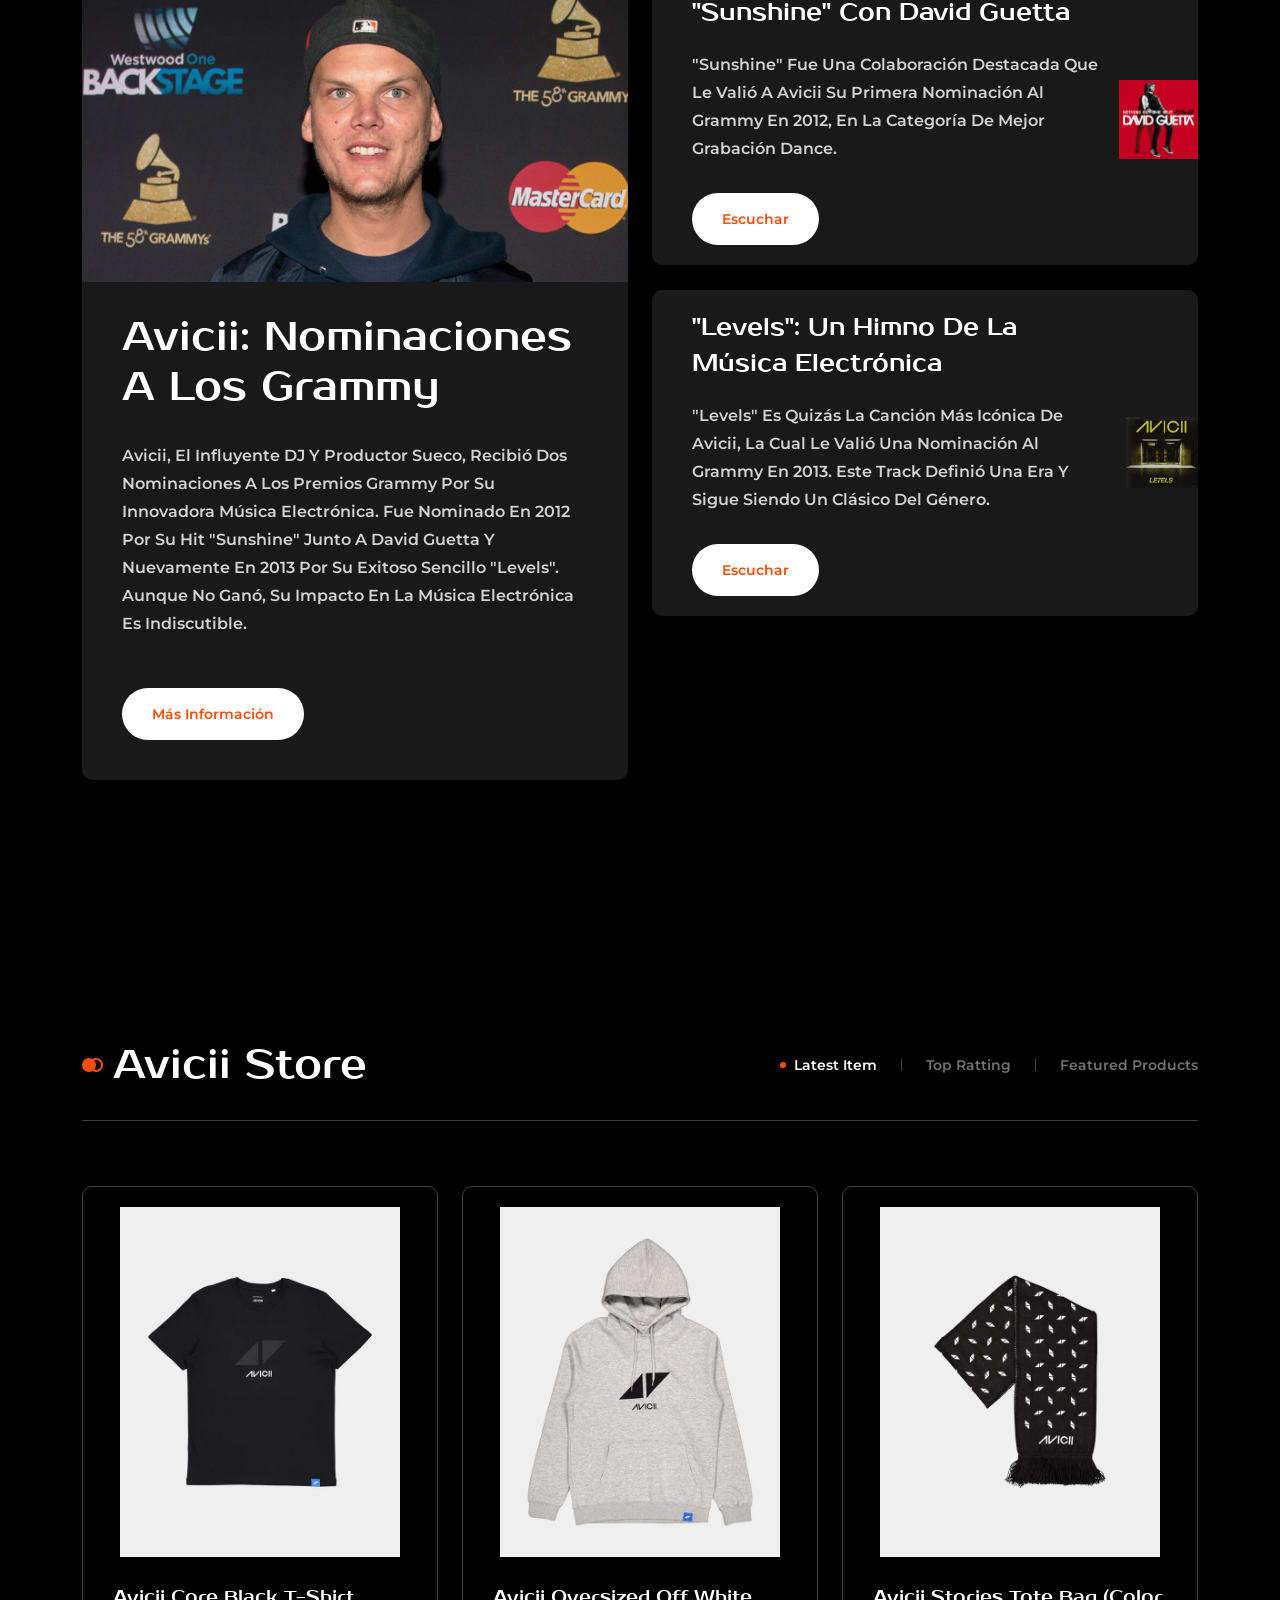
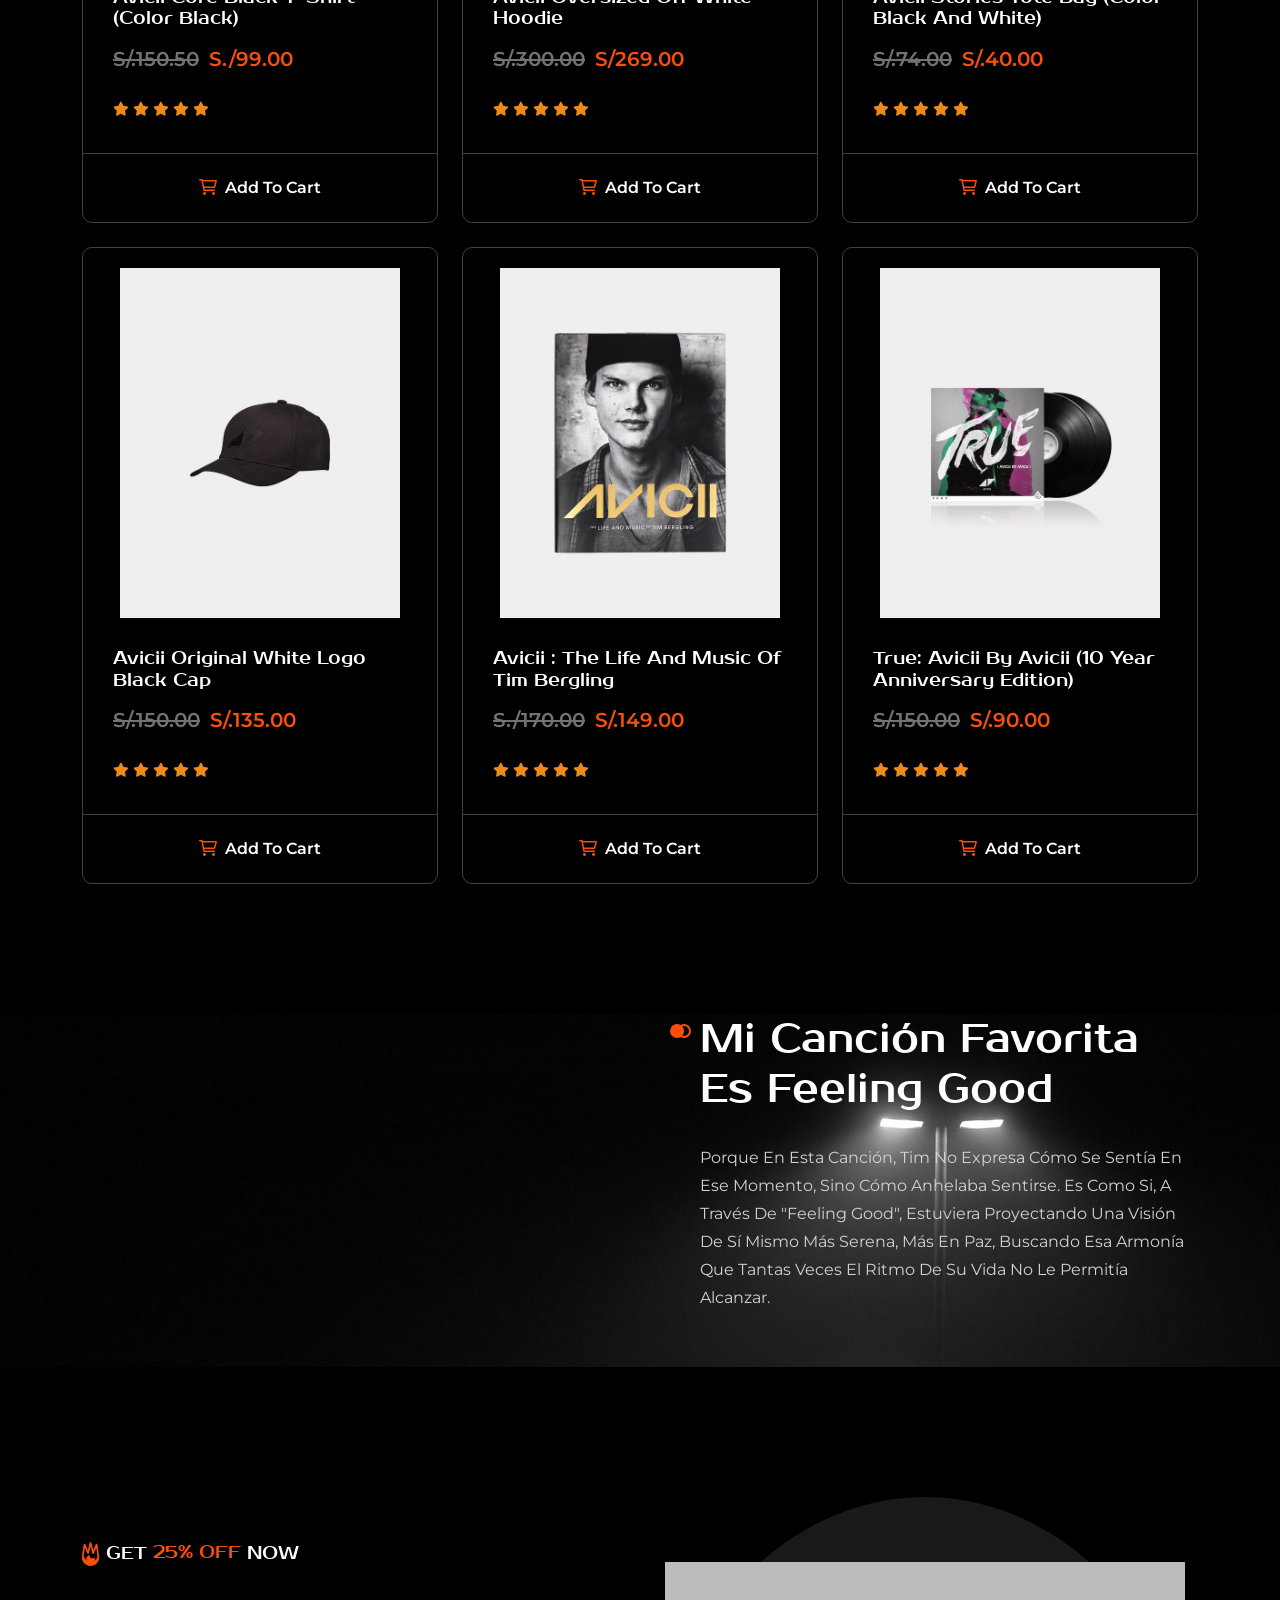
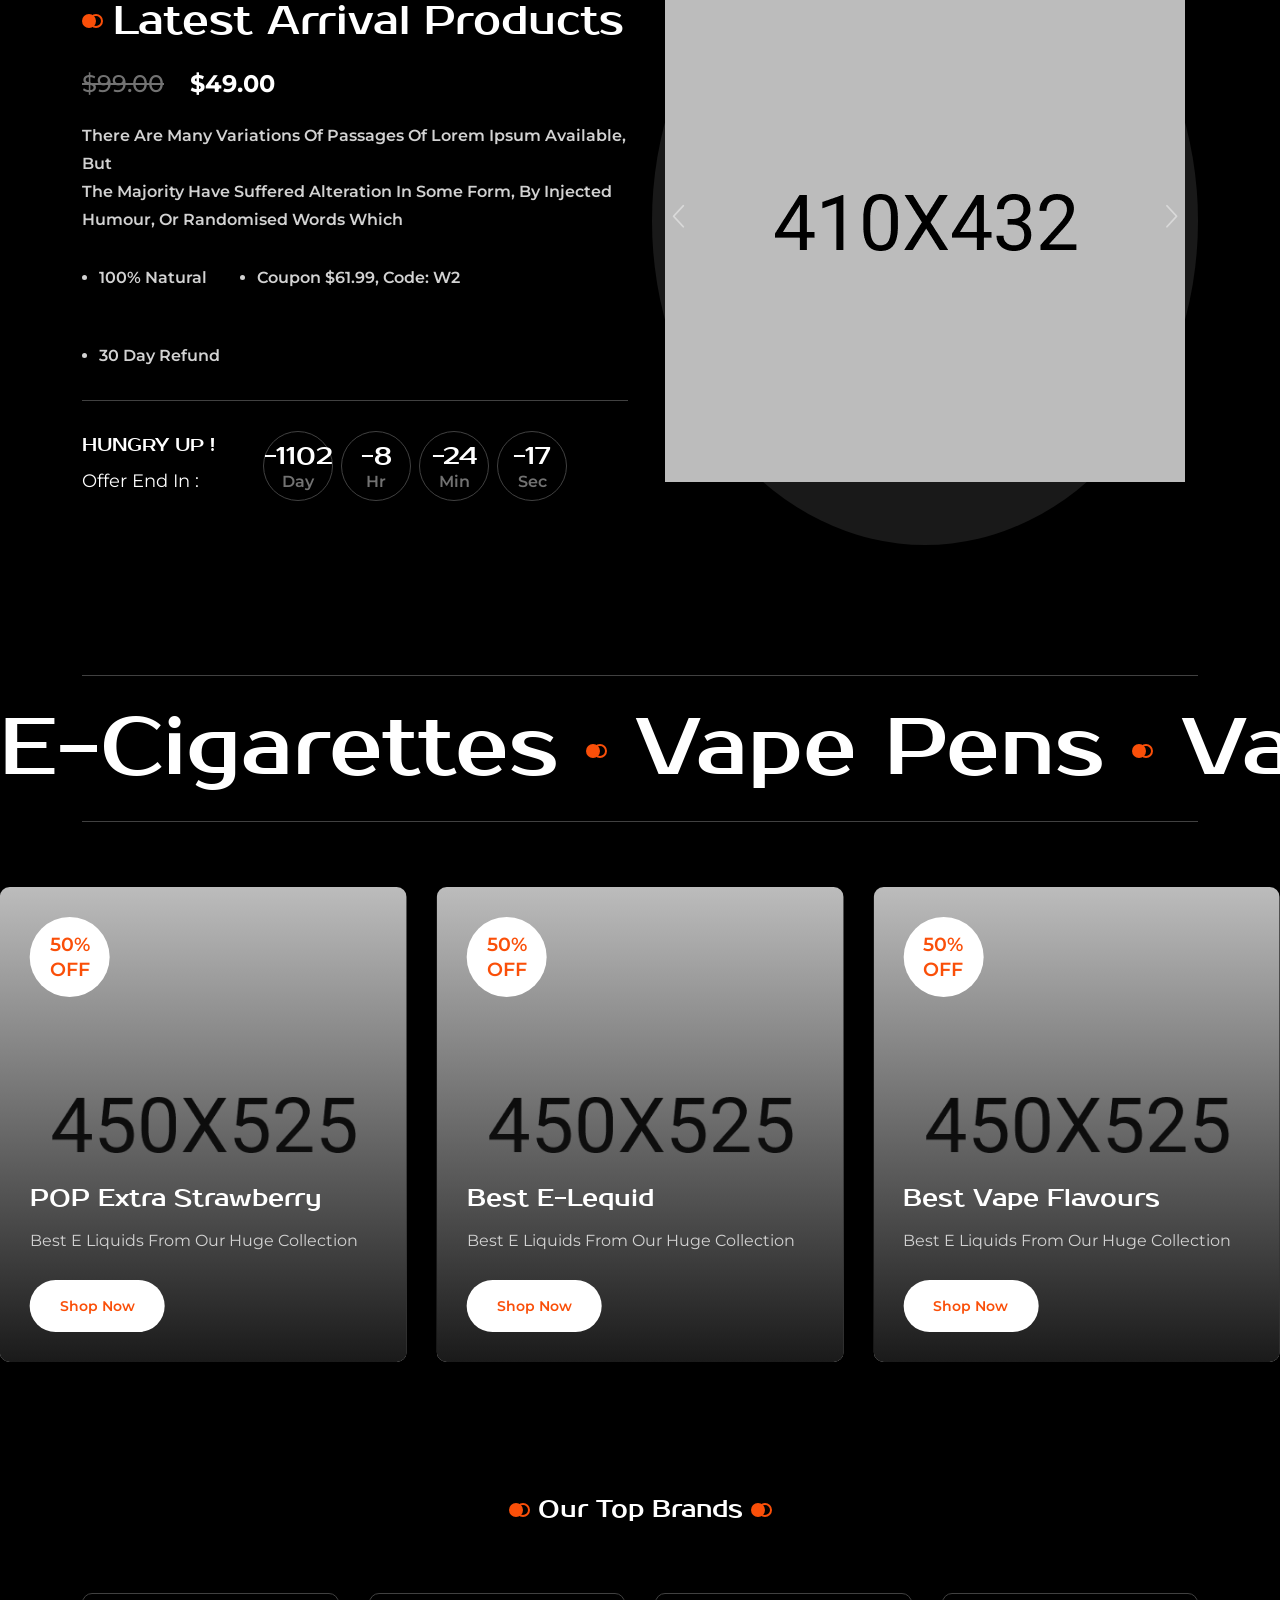
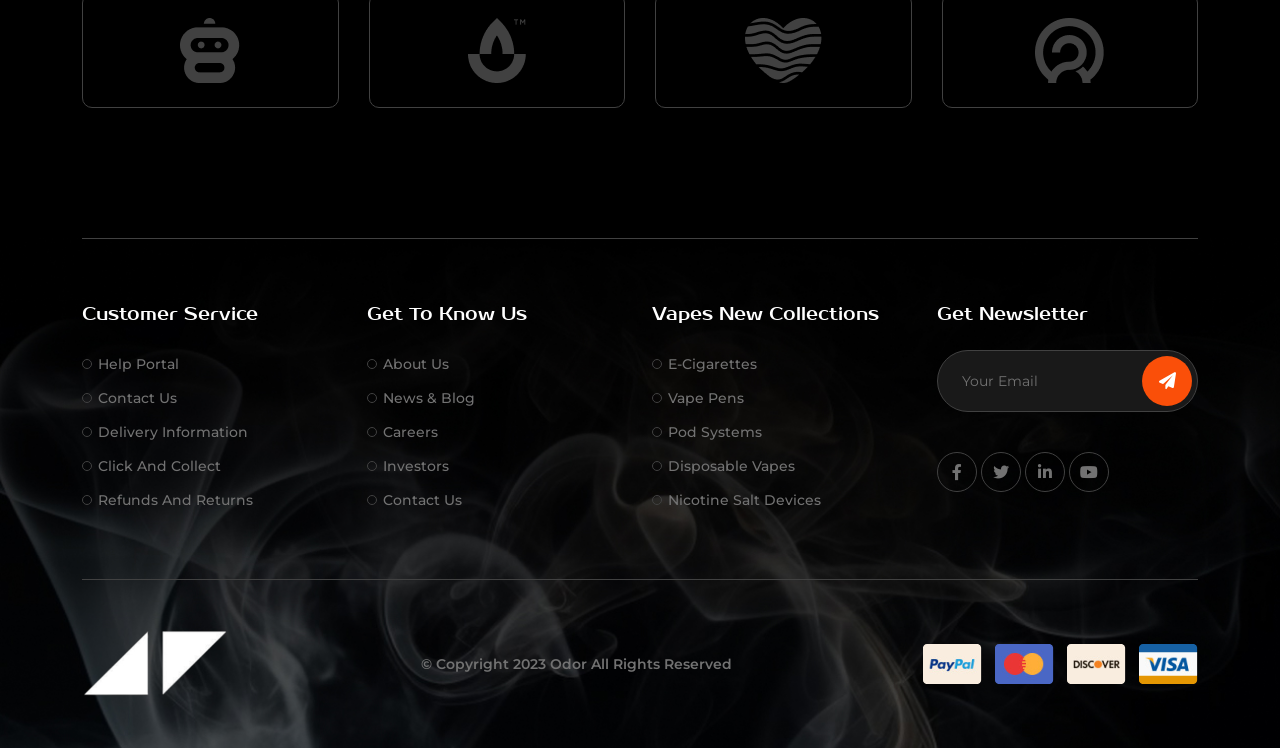
==== commit 8457eee5: "agregue mas funcionalidad a mis ventanas" ====
--- a/index.html
+++ b/index.html
@@ -628,7 +628,7 @@
         <!-- Product area end here -->
 
         <!-- Discount area start here -->
-        <section class="discount-area bg-image" data-background="assets/images/bg/purple2.jpg">
+        <section class="discount-area bg-image" data-background="assets/images/bg/purple8.jpg">
             <div class="container">
                 <div class="row align-items-center">
                     <div class="col-lg-6">
@@ -647,7 +647,7 @@
                                     <h2>Mi canción favorita es Feeling Good </h2>
                                 </div>
                                 <p class="mt-30 mb-55" data-wow-delay=".2s">Porque en esta canción, 
-                                    Tim no solo expresa cómo se sentía en ese momento, sino cómo anhelaba sentirse. Es como si, a través
+                                    Tim no expresa cómo se sentía en ese momento, sino cómo anhelaba sentirse. Es como si, a través
                                      de "Feeling Good", estuviera proyectando una visión de sí mismo más serena, más en paz, buscando esa
                                       armonía que tantas veces el ritmo de su vida no le permitía alcanzar. 
                                 </p>
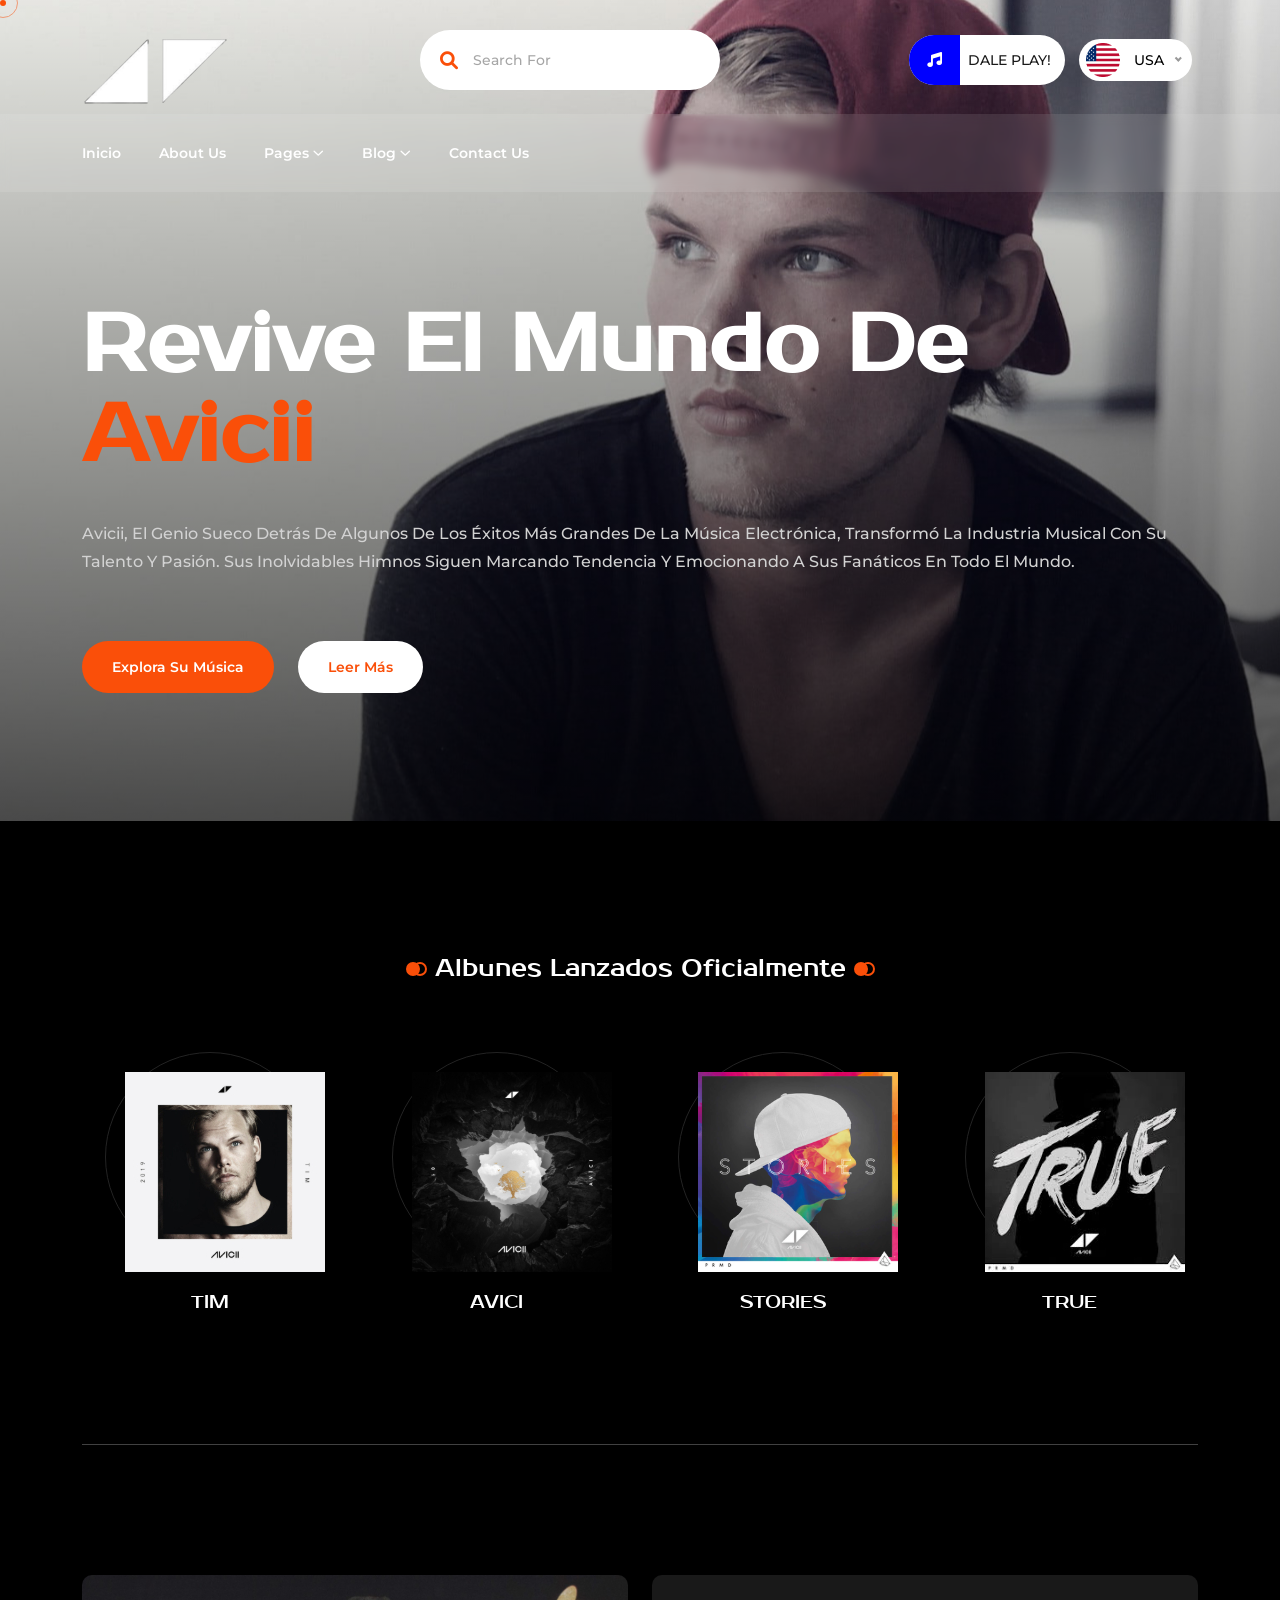
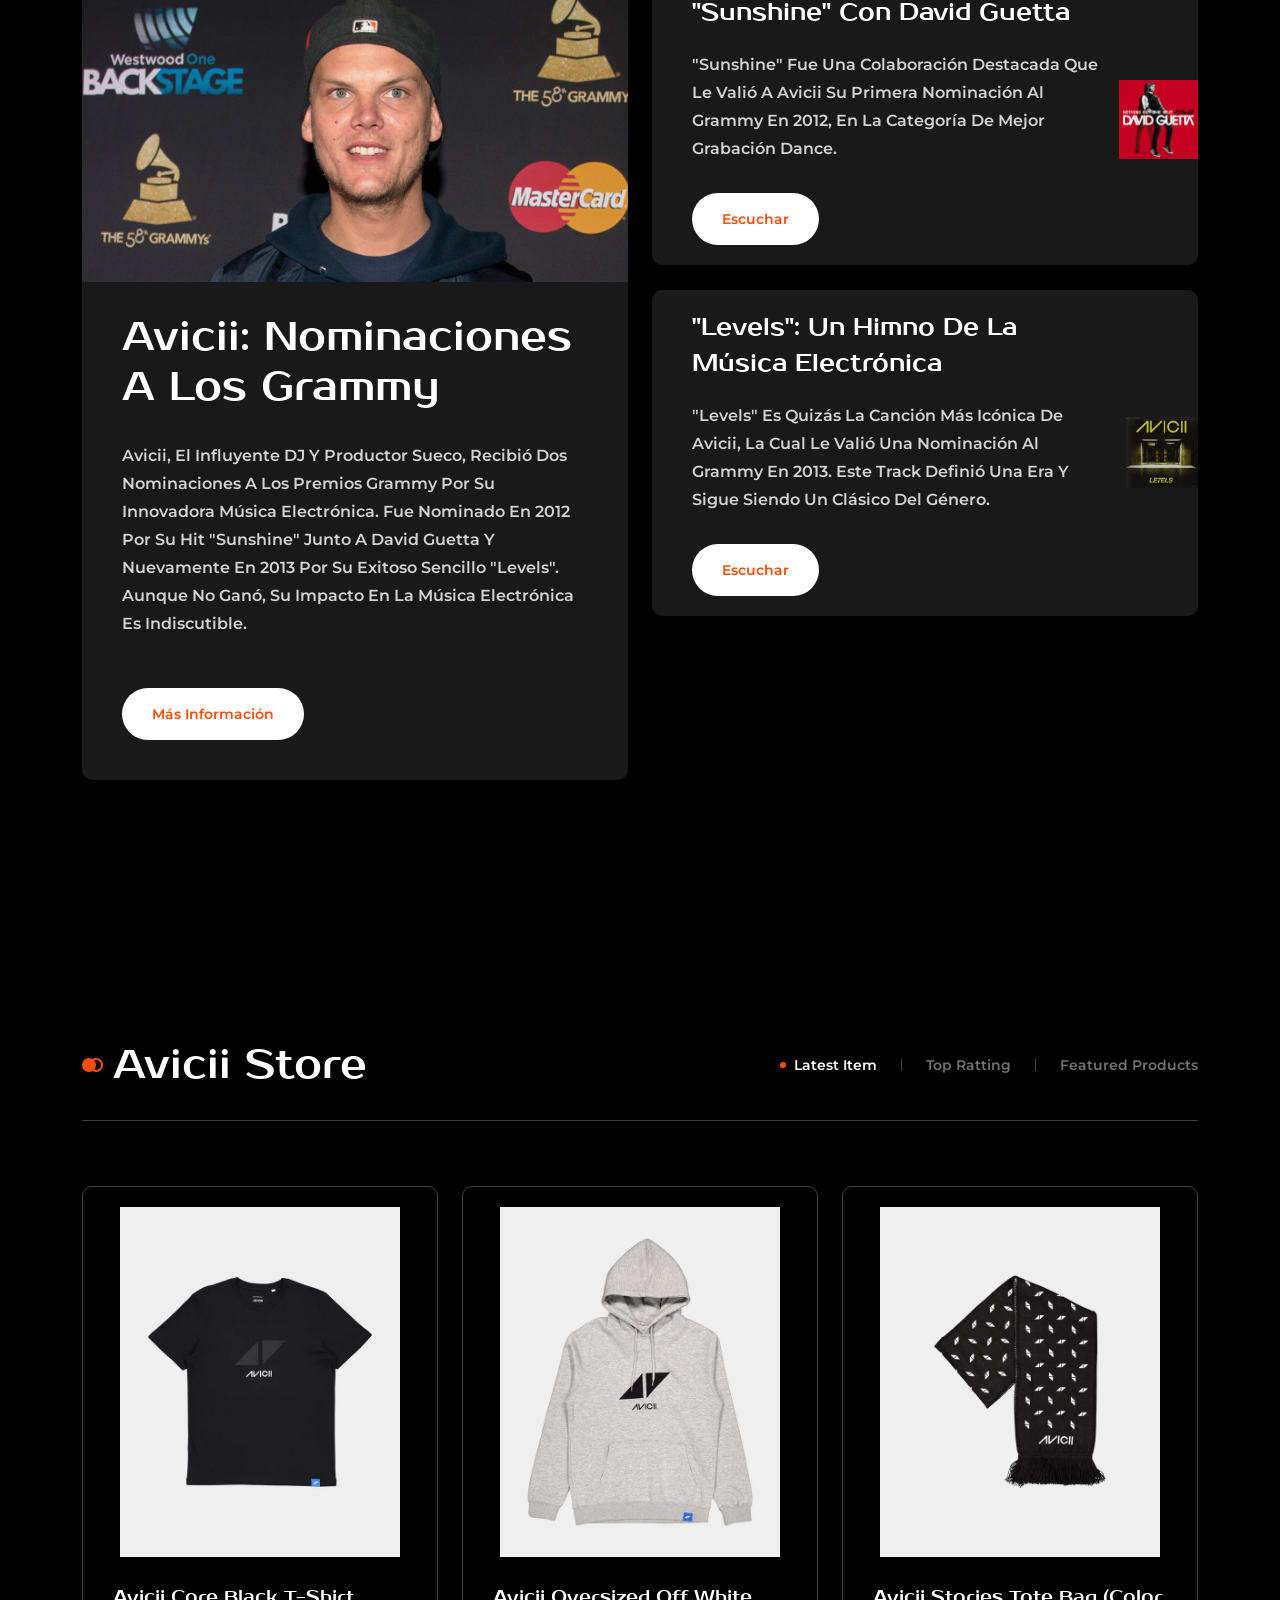
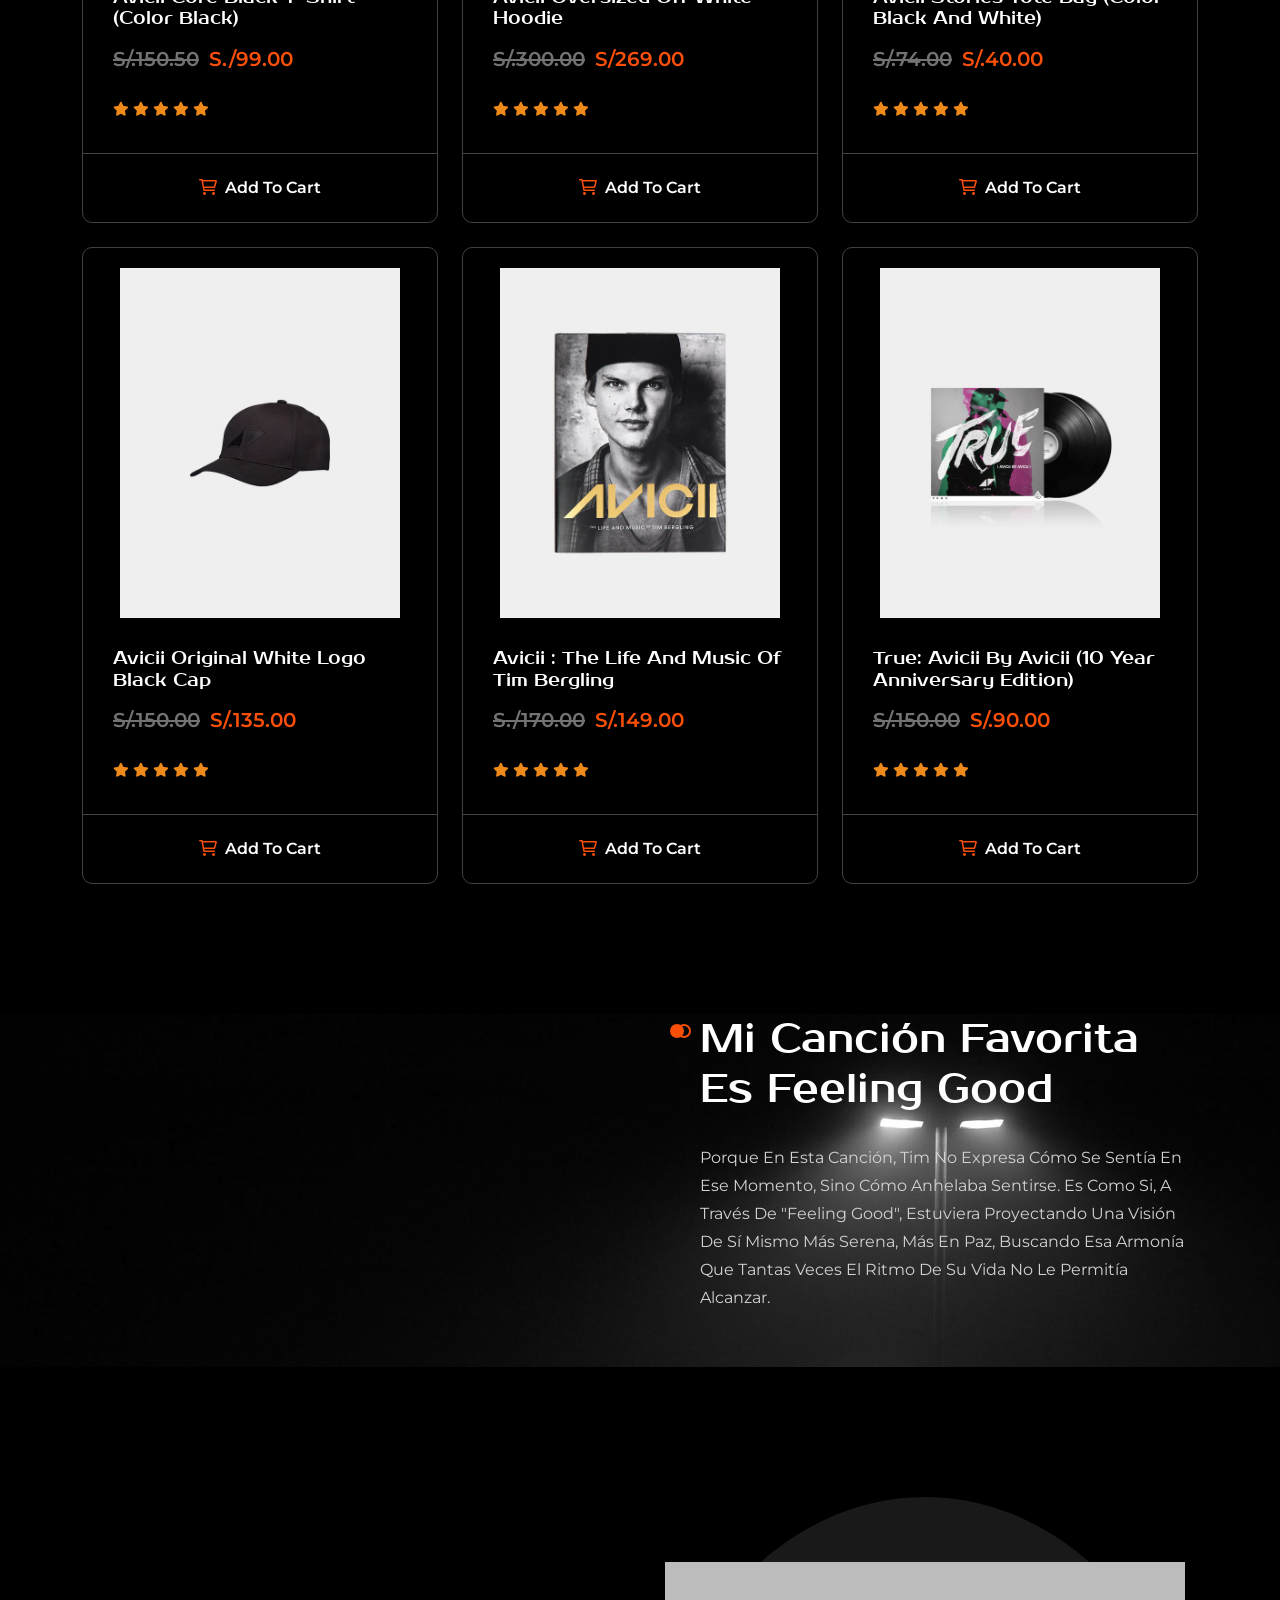
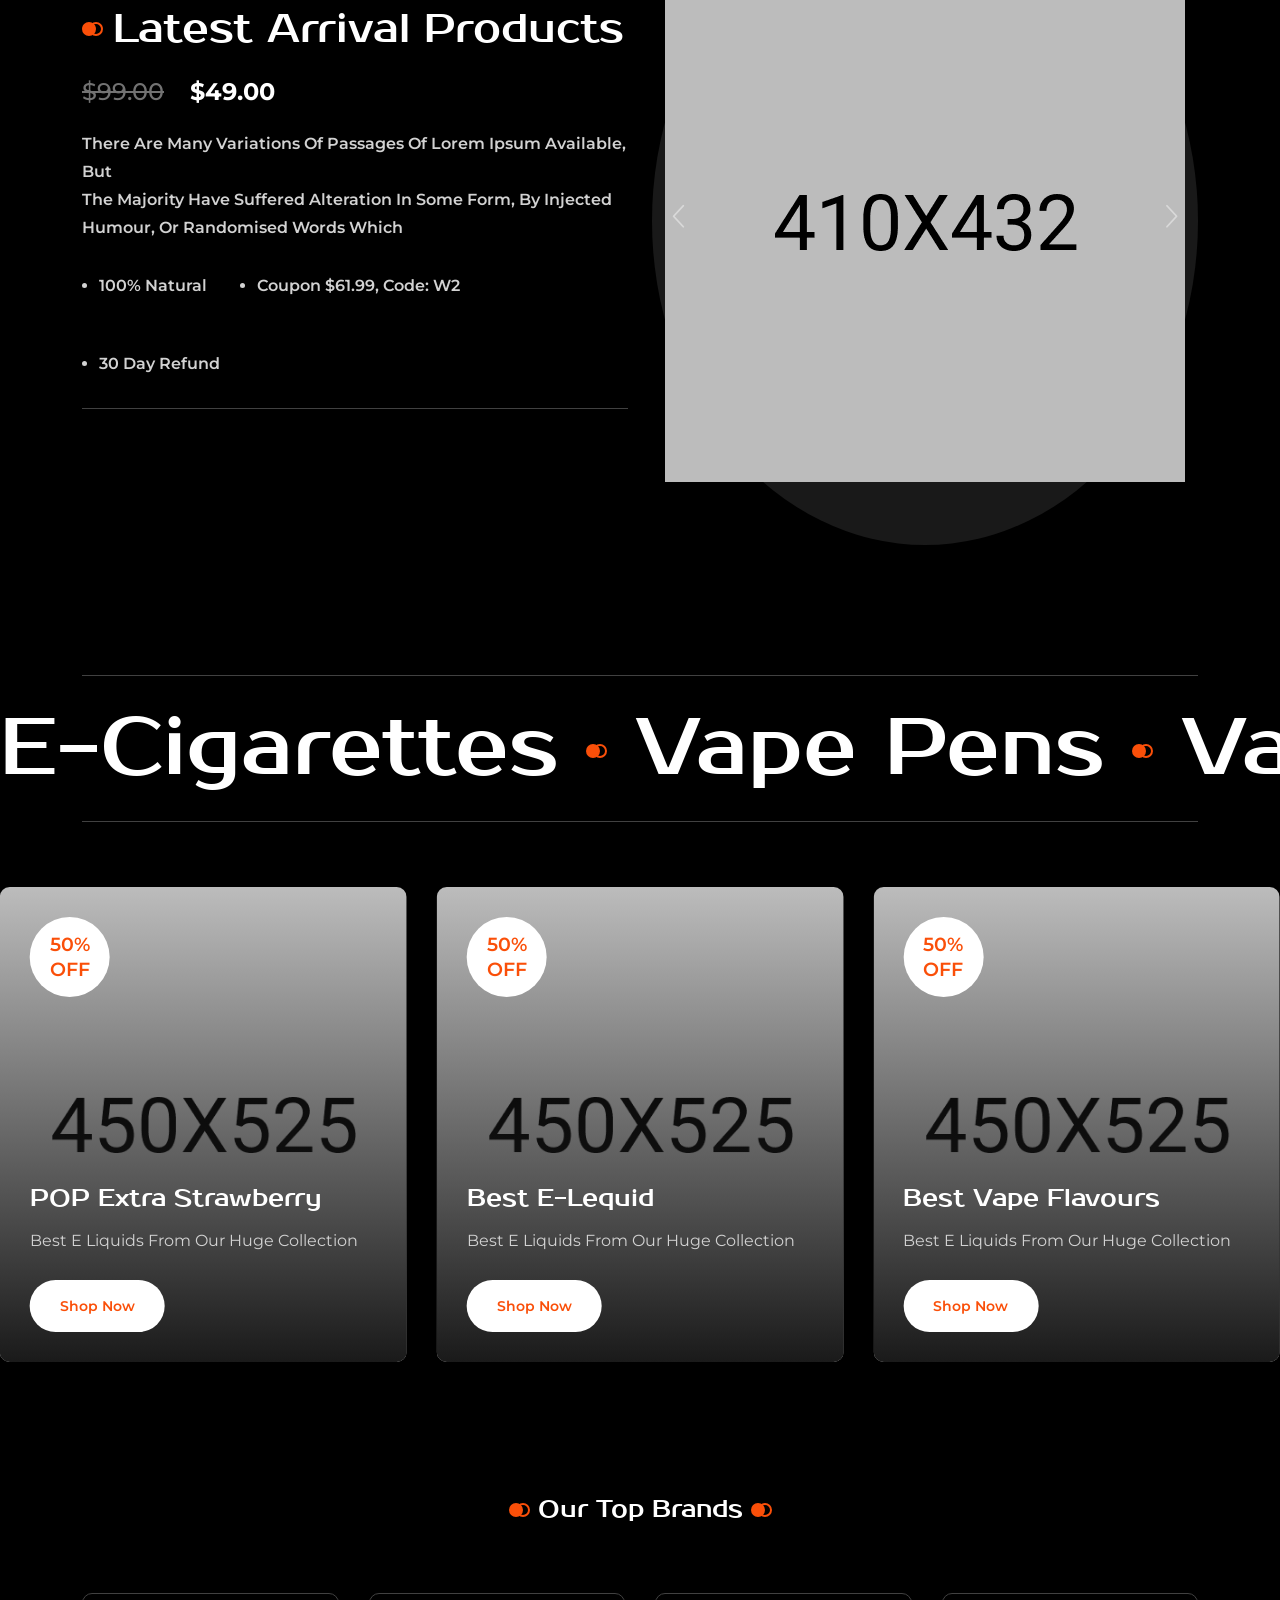
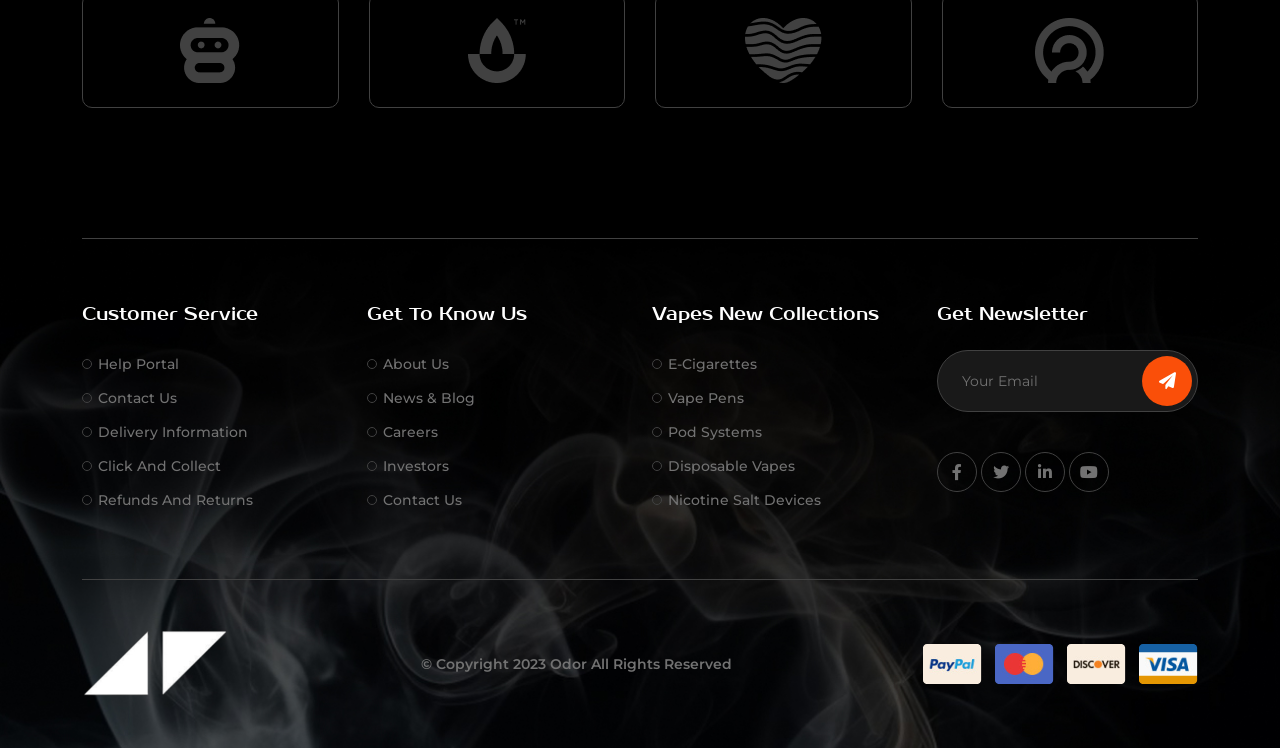
==== commit 5b6f4489: "more" ====
--- a/index.html
+++ b/index.html
@@ -665,9 +665,7 @@
             <div class="container">
                 <div class="row align-items-center">
                     <div class="col-xl-6">
-                        <h4 class="mb-30 wow fadeInUp" data-wow-delay=".1s"><img src="assets/images/icon/fire.svg"
-                                alt="icon">
-                            GET <span class="primary-color">25% OFF</span> NOW</h4>
+                       
                         <div class="section-header d-flex align-items-center wow fadeInUp" data-wow-delay=".2s">
                             <span class="title-icon mr-10"></span>
                             <h2>latest arrival products</h2>
@@ -689,31 +687,11 @@
                             </ul>
                             <div class="time-up d-flex flex-wrap align-items-center gap-5 mt-30 wow fadeInUp"
                                 data-wow-delay=".4s">
-                                <div class="info">
-                                    <h4>HUNGRY UP !</h4>
-                                    <span>Offer end in :</span>
-                                </div>
-                                <div class="d-flex gap-2 align-items-center">
-                                    <div class="get-time">
-                                        <h3 id="day">00</h3>
-                                        <span>Day</span>
-                                    </div>
-                                    <div class="get-time">
-                                        <h3 id="hour">00</h3>
-                                        <span>Hr</span>
-                                    </div>
-                                    <div class="get-time">
-                                        <h3 id="min">00</h3>
-                                        <span>Min</span>
-                                    </div>
-                                    <div class="get-time">
-                                        <h3 id="sec">00</h3>
-                                        <span>Sec</span>
-                                    </div>
-                                </div>
-                            </div>
-                        </div>
-                    </div>
+                                
+                            </div>
+                        </div>
+                    </div>
+                    
                     <div class="col-xl-6">
                         <div class="get-now__image mt-5 mt-xl-0">
                             <div class="get-bg-image">
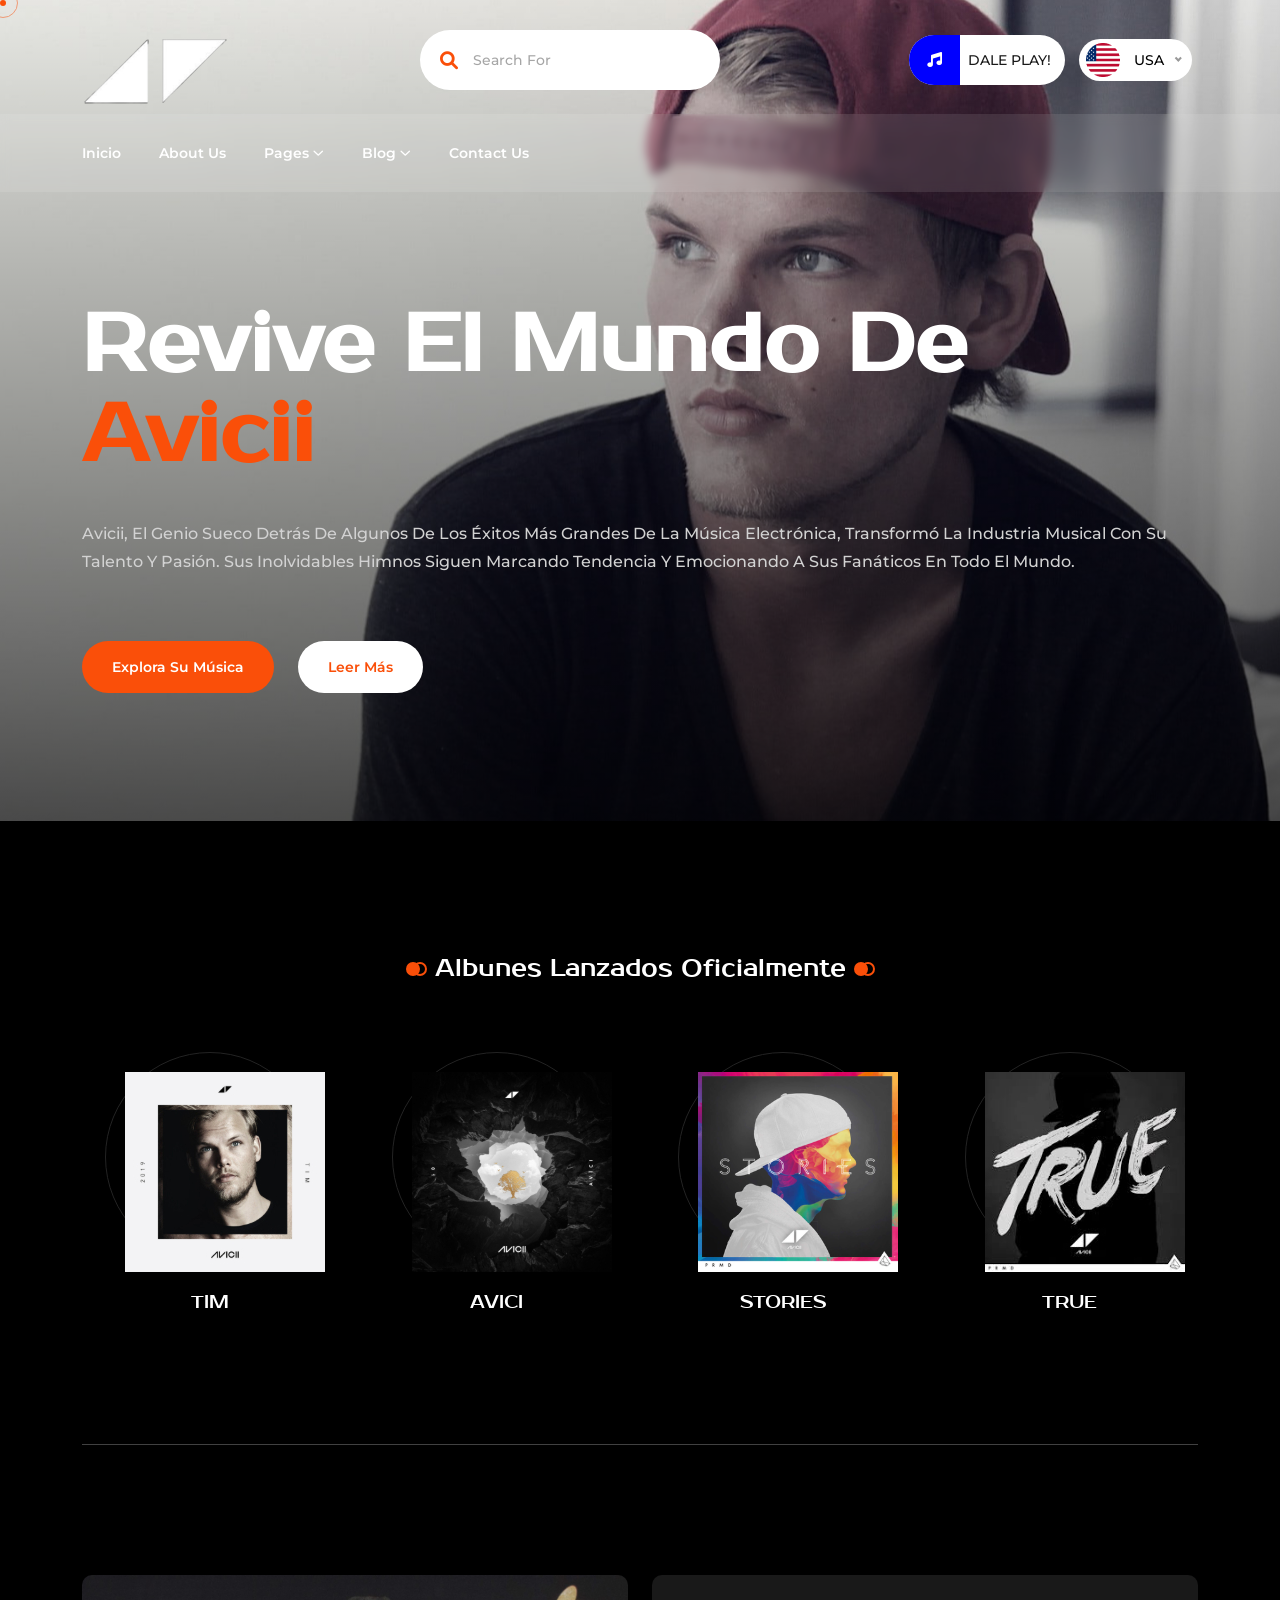
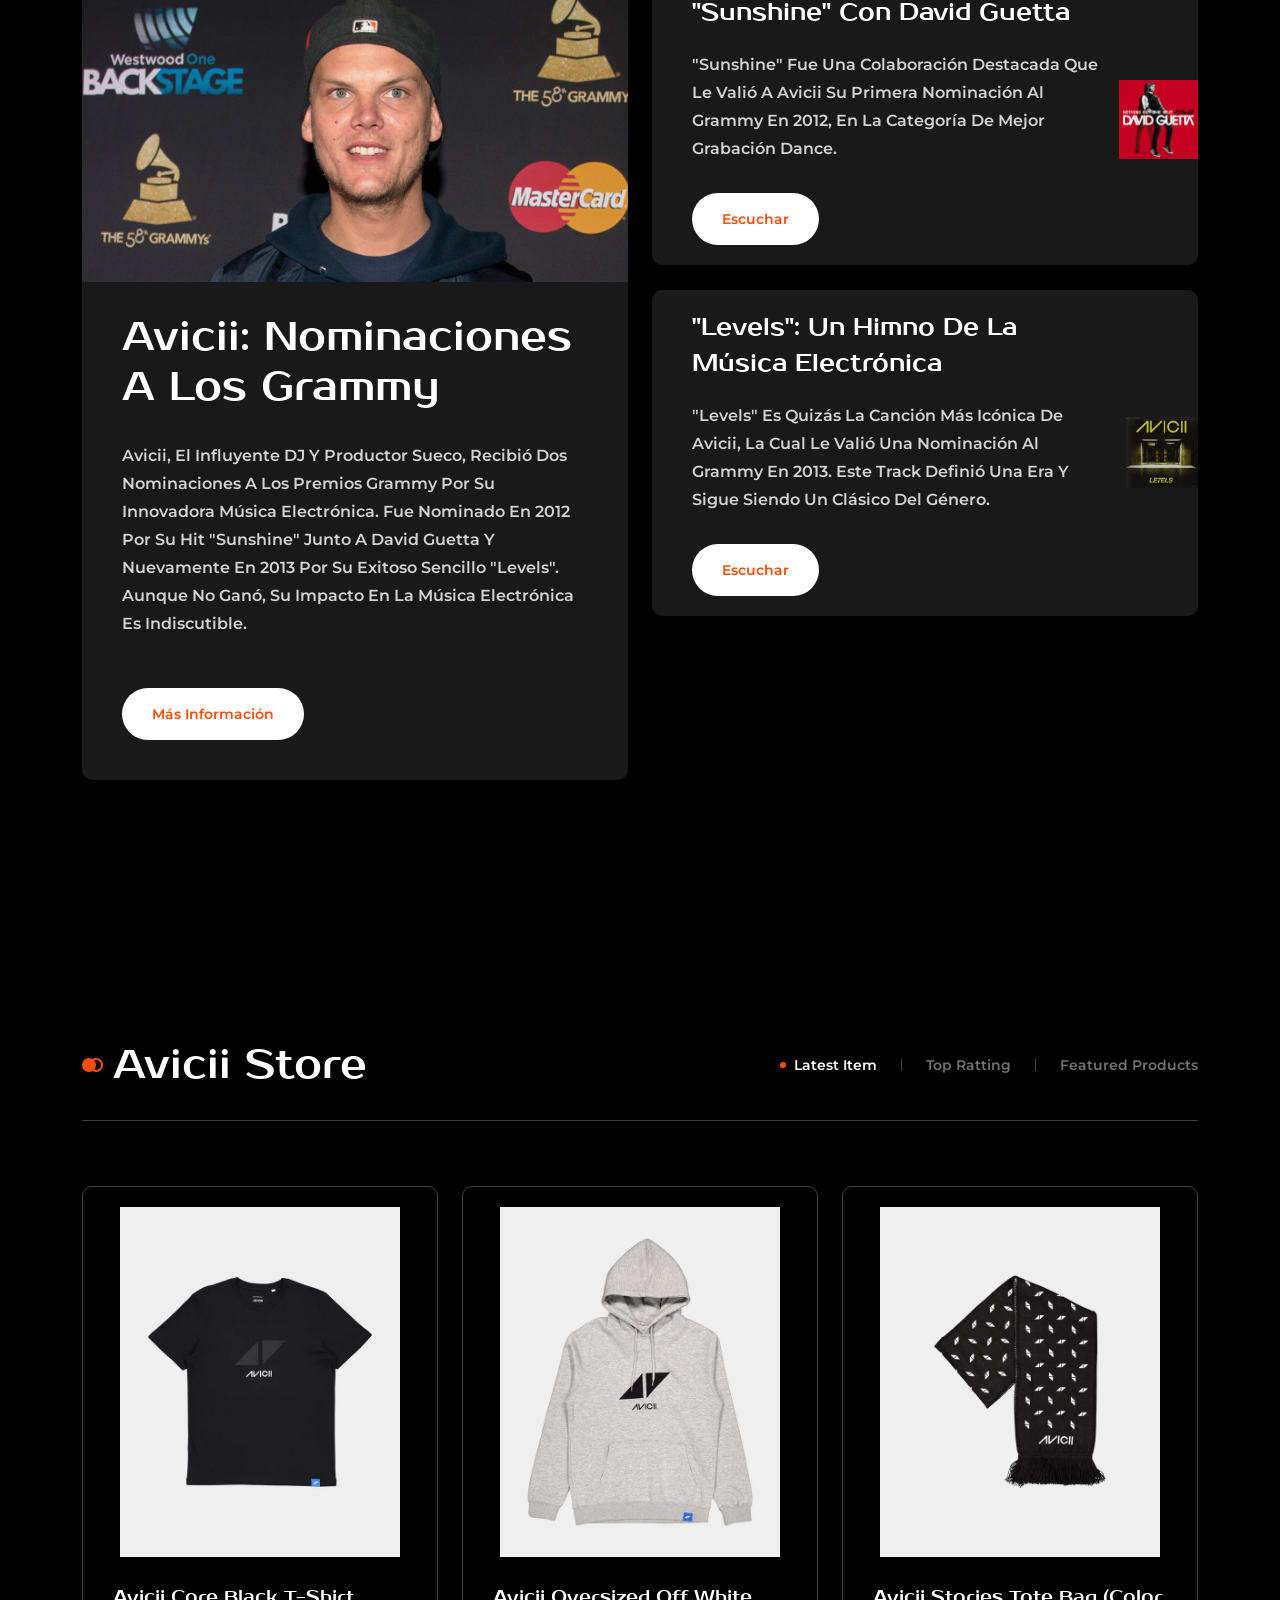
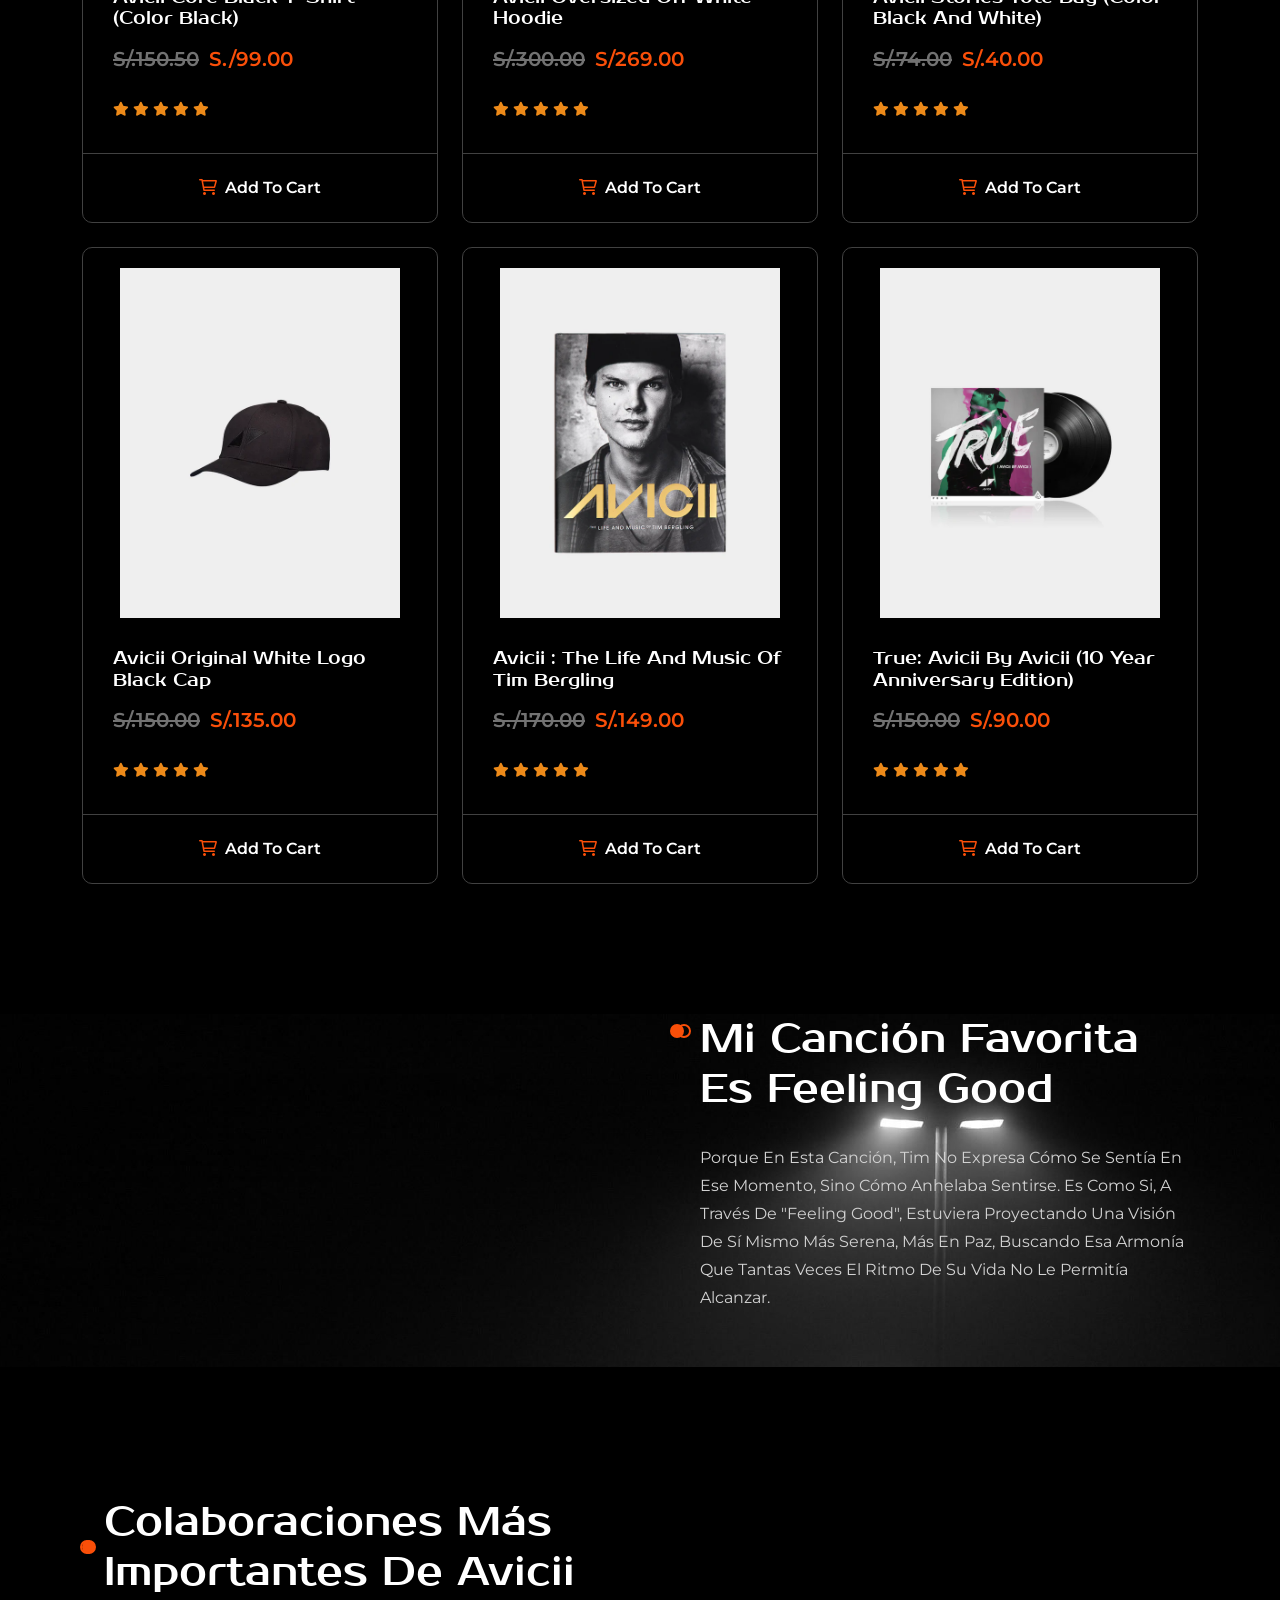
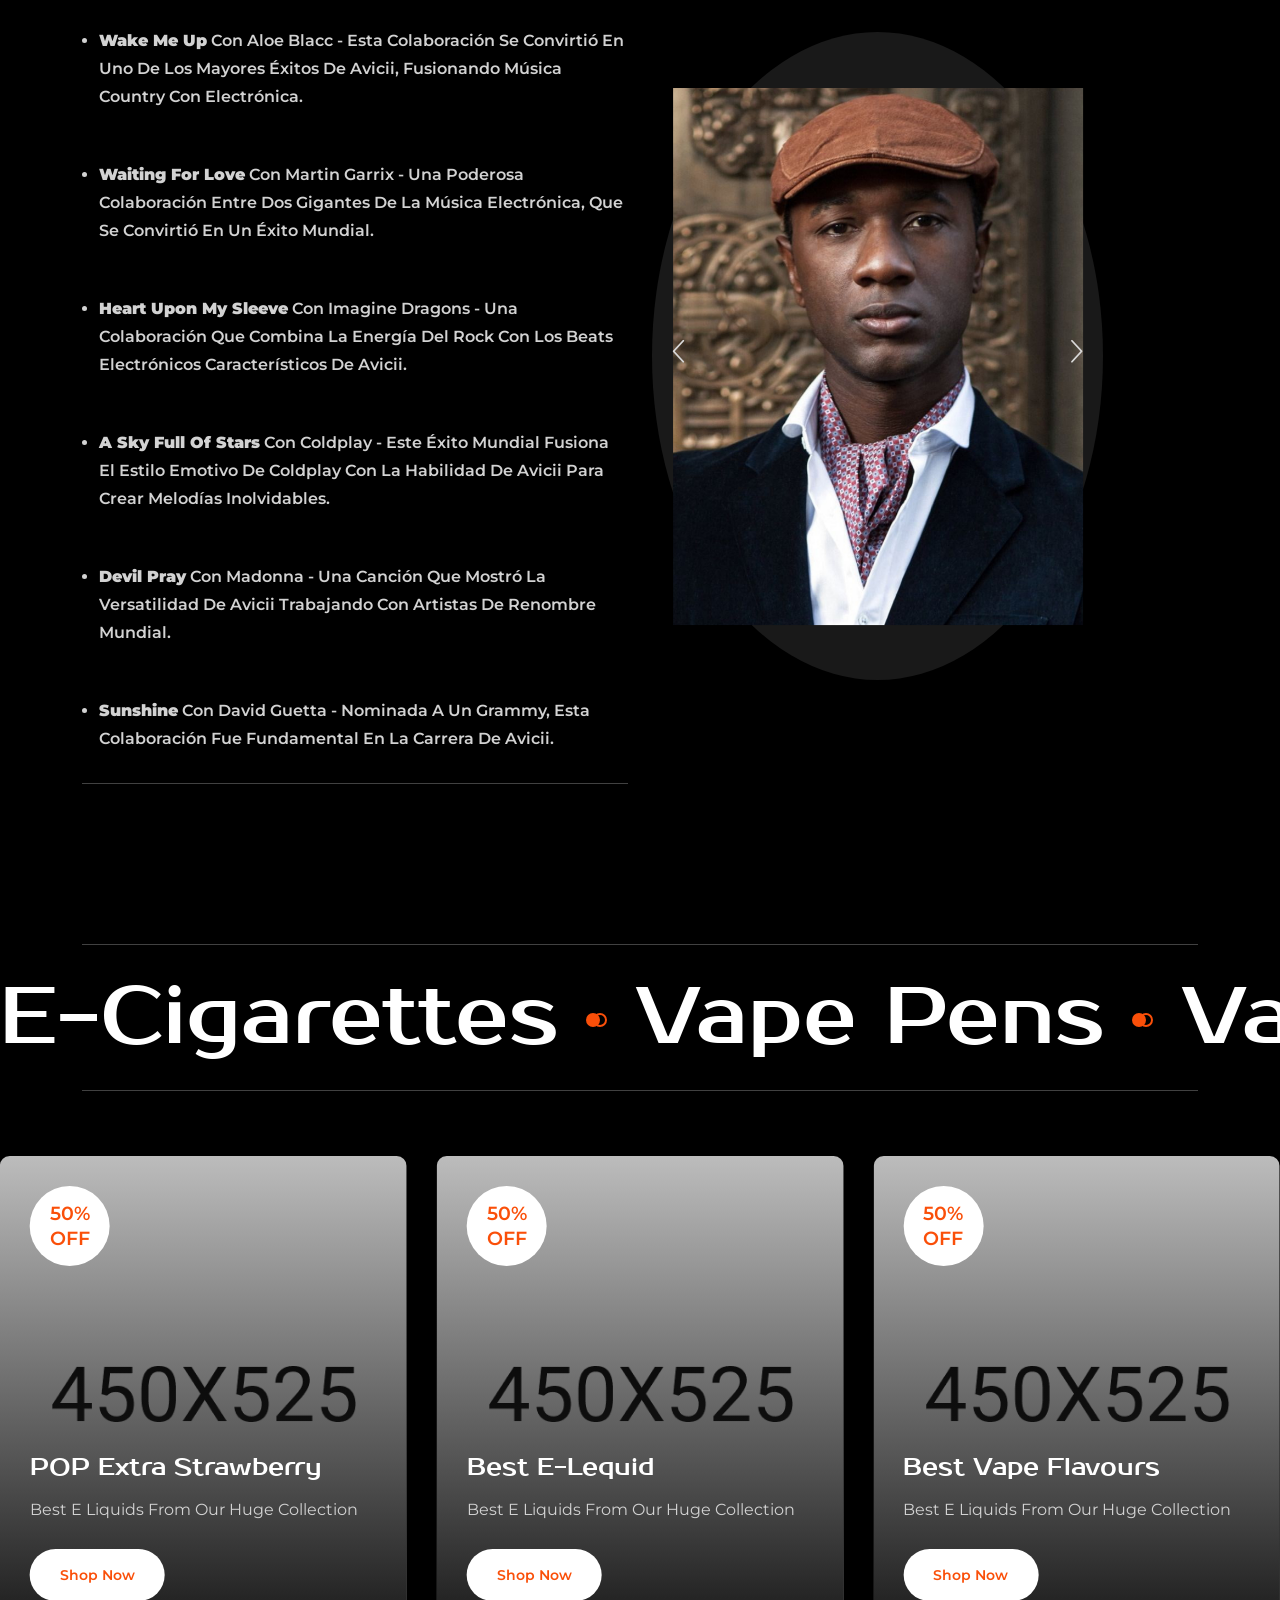
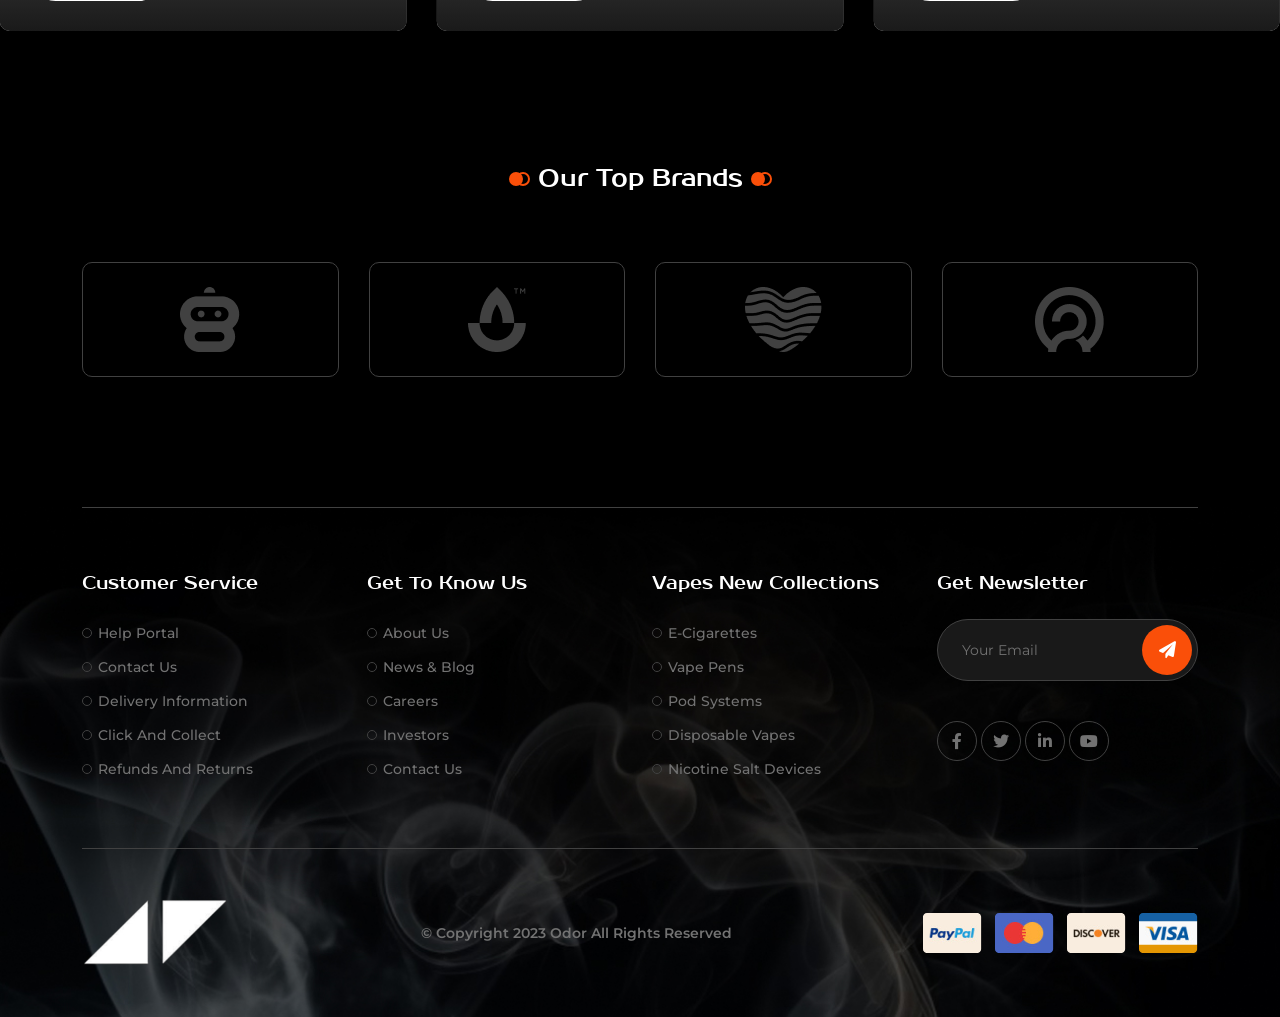
==== commit 7c566de9: "agregue mas cambios" ====
--- a/index.html
+++ b/index.html
@@ -665,48 +665,65 @@
             <div class="container">
                 <div class="row align-items-center">
                     <div class="col-xl-6">
-                       
                         <div class="section-header d-flex align-items-center wow fadeInUp" data-wow-delay=".2s">
                             <span class="title-icon mr-10"></span>
-                            <h2>latest arrival products</h2>
+                            <h2>Colaboraciones Más Importantes de Avicii</h2>
                         </div>
                         <div class="get-now__content">
-                            <div class="get-info py-4 wow fadeInUp" data-wow-delay=".2s">
-                                <del>$99.00</del> <span>$49.00</span>
-                            </div>
-                            <p class="fw-600 wow fadeInUp" data-wow-delay=".3s">There are many variations of passages of
-                                Lorem Ipsum available, but <br>
-                                the
-                                majority have
-                                suffered alteration in some form,
-                                by injected humour, or randomised words which</p>
+                            
                             <ul class="pt-30 pb-30 bor-bottom wow fadeInUp" data-wow-delay=".3s">
-                                <li>100% Natural</li>
-                                <li>Coupon $61.99, Code: W2</li>
-                                <li>30 Day Refund</li>
+                                <li><strong>Wake Me Up</strong> con Aloe Blacc - Esta colaboración se convirtió en uno de los mayores éxitos de Avicii, fusionando música country con electrónica.</li>
+                                <li><strong>Waiting for Love</strong> con Martin Garrix - Una poderosa colaboración entre dos gigantes de la música electrónica, que se convirtió en un éxito mundial.</li>
+                                <li><strong>Heart Upon My Sleeve</strong> con Imagine Dragons - Una colaboración que combina la energía del rock con los beats electrónicos característicos de Avicii.</li>
+                                <li><strong>A Sky Full of Stars</strong> con Coldplay - Este éxito mundial fusiona el estilo emotivo de Coldplay con la habilidad de Avicii para crear melodías inolvidables.</li>
+                                <li><strong>Devil Pray</strong> con Madonna - Una canción que mostró la versatilidad de Avicii trabajando con artistas de renombre mundial.</li>
+                                <li><strong>Sunshine</strong> con David Guetta - Nominada a un Grammy, esta colaboración fue fundamental en la carrera de Avicii.</li>
                             </ul>
-                            <div class="time-up d-flex flex-wrap align-items-center gap-5 mt-30 wow fadeInUp"
-                                data-wow-delay=".4s">
-                                
+                            <div class="time-up d-flex flex-wrap align-items-center gap-5 mt-30 wow fadeInUp" data-wow-delay=".4s">
+                                <!-- Puedes agregar más contenido aquí si lo deseas -->
                             </div>
                         </div>
                     </div>
                     
-                    <div class="col-xl-6">
+
+                    <div class="col-xl-5">
                         <div class="get-now__image mt-5 mt-xl-0">
-                            <div class="get-bg-image">
-                                <img src="assets/images/shop/get-bg.png" alt="image">
-                            </div>
+                           
                             <div class="swiper get__slider">
                                 <div class="swiper-wrapper">
                                     <div class="swiper-slide">
                                         <div class="image">
-                                            <img src="assets/images/shop/get-image.png" alt="image">
+                                            <img src="assets/images/shop/aloe.jpg" alt="image">
                                         </div>
                                     </div>
                                     <div class="swiper-slide">
                                         <div class="image">
-                                            <img src="assets/images/shop/get-image2.png" alt="image">
+                                            <img src="assets/images/shop/coldplay.jpg" alt="image">
+                                        </div>
+                                    </div>
+                                    <div class="swiper-slide">
+                                        <div class="image">
+                                            <img src="assets/images/shop/guetta.jpg" alt="image">
+                                        </div>
+                                    </div>
+                                    <div class="swiper-slide">
+                                        <div class="image">
+                                            <img src="assets/images/shop/madonna.jpg" alt="image">
+                                        </div>
+                                    </div>
+                                    <div class="swiper-slide">
+                                        <div class="image">
+                                            <img src="assets/images/shop/martin.jpg" alt="image">
+                                        </div>
+                                    </div>
+                                    <div class="swiper-slide">
+                                        <div class="image">
+                                            <img src="assets/images/shop/imagine.jpg" alt="image">
+                                        </div>
+                                    </div>
+                                    <div class="swiper-slide">
+                                        <div class="image">
+                                            <img src="assets/images/shop/kygo.jpg" alt="image">
                                         </div>
                                     </div>
                                 </div>
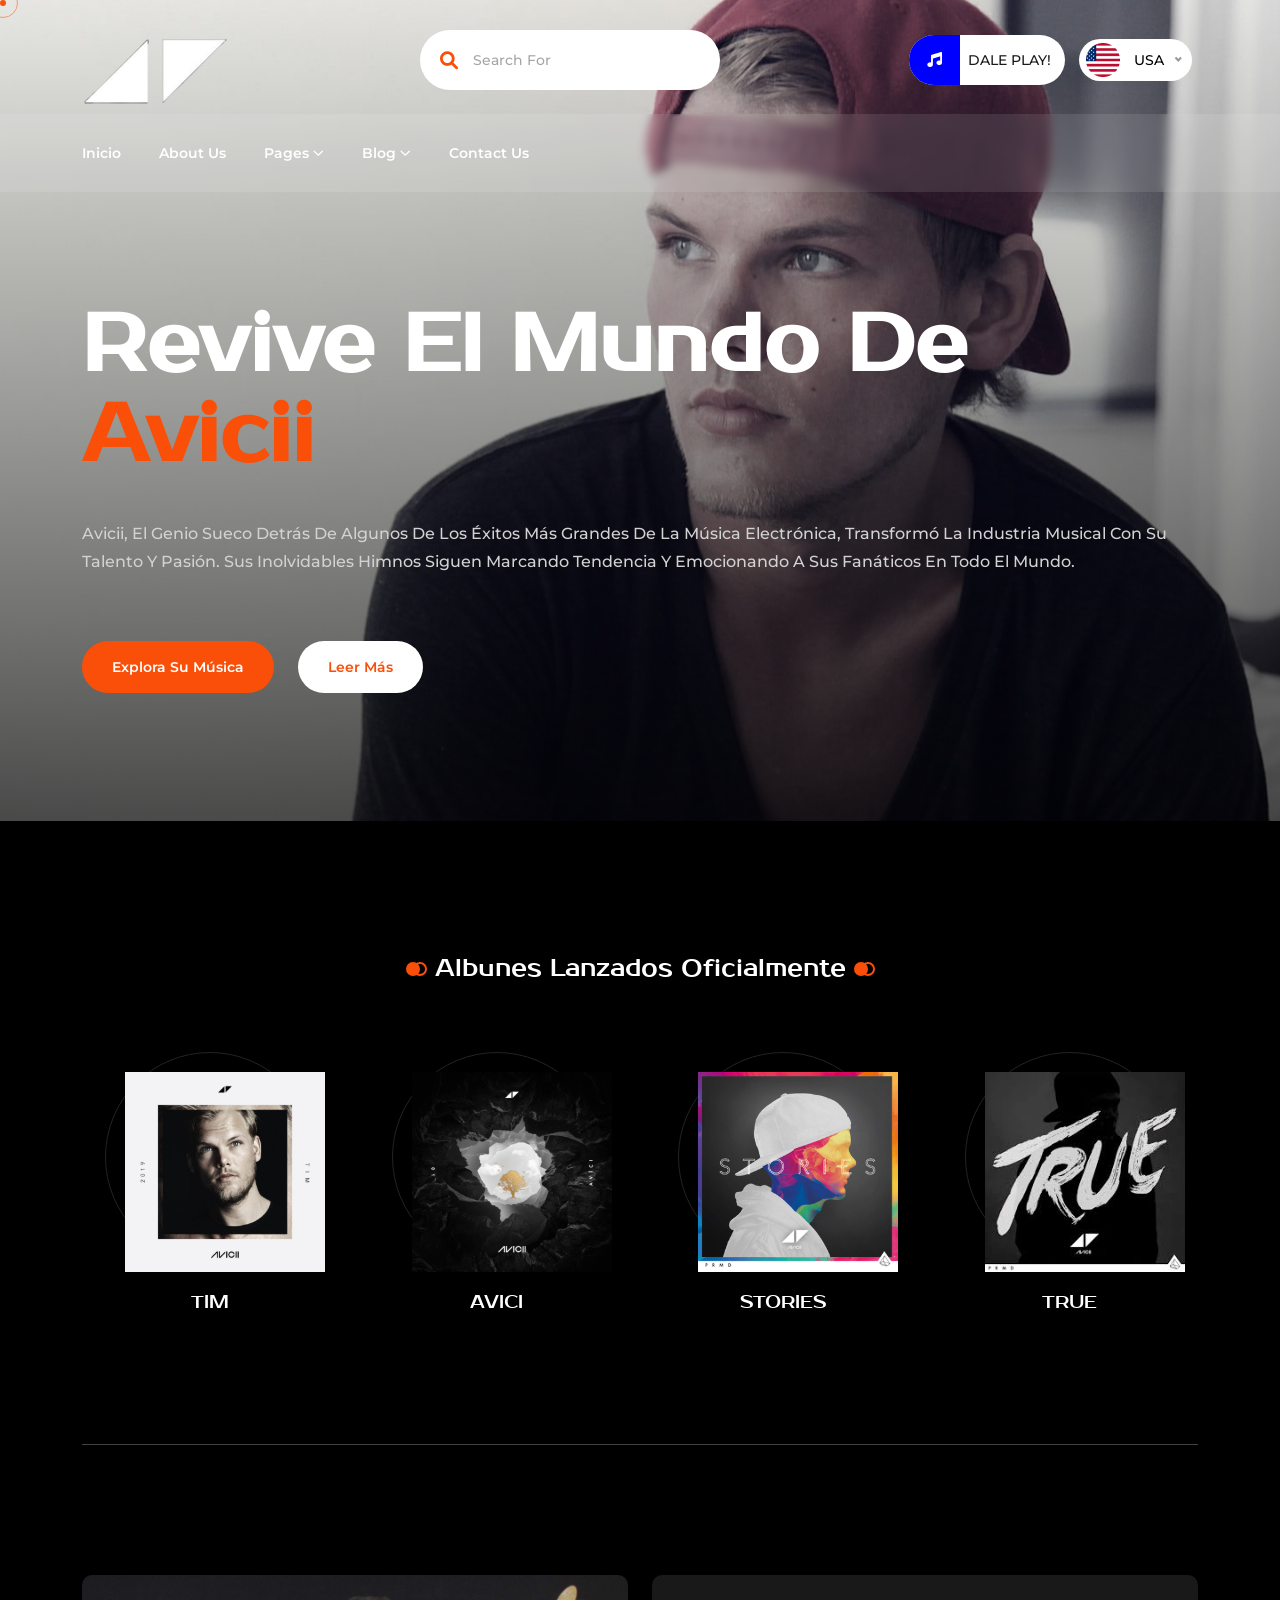
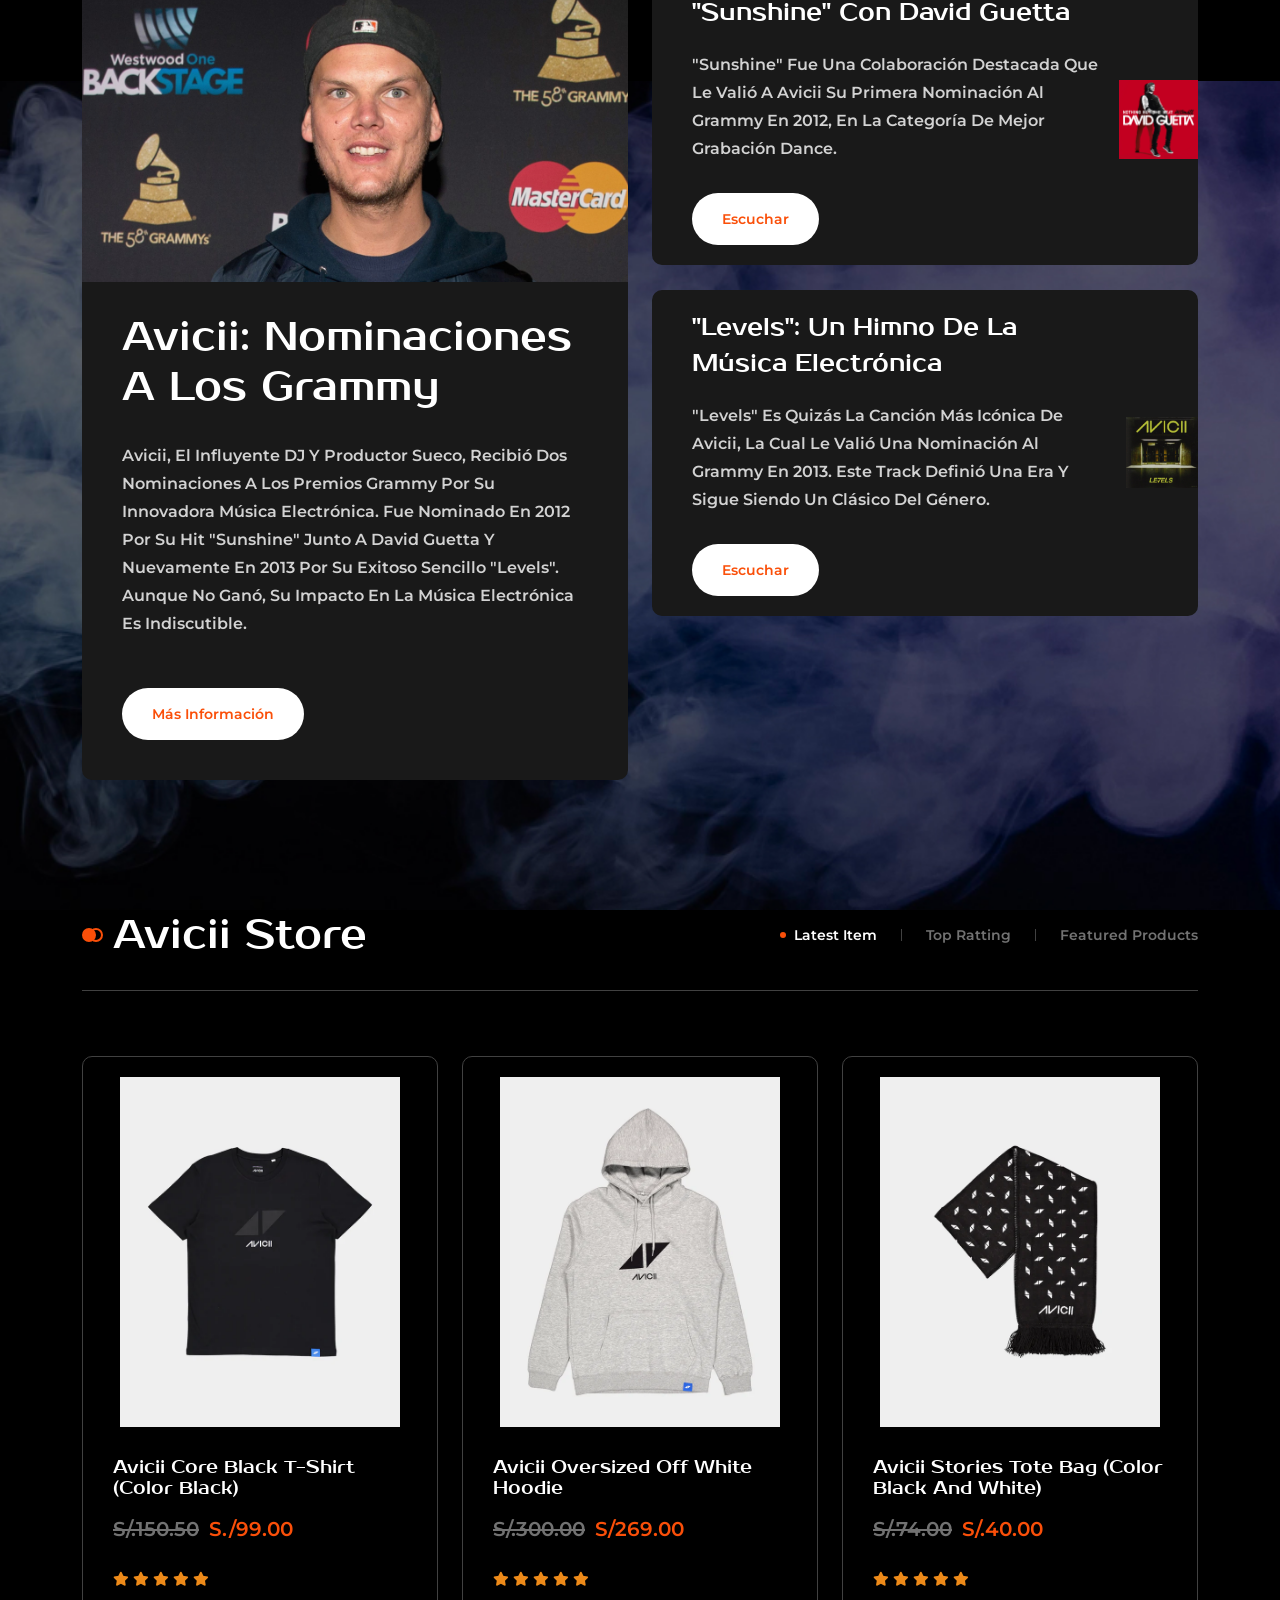
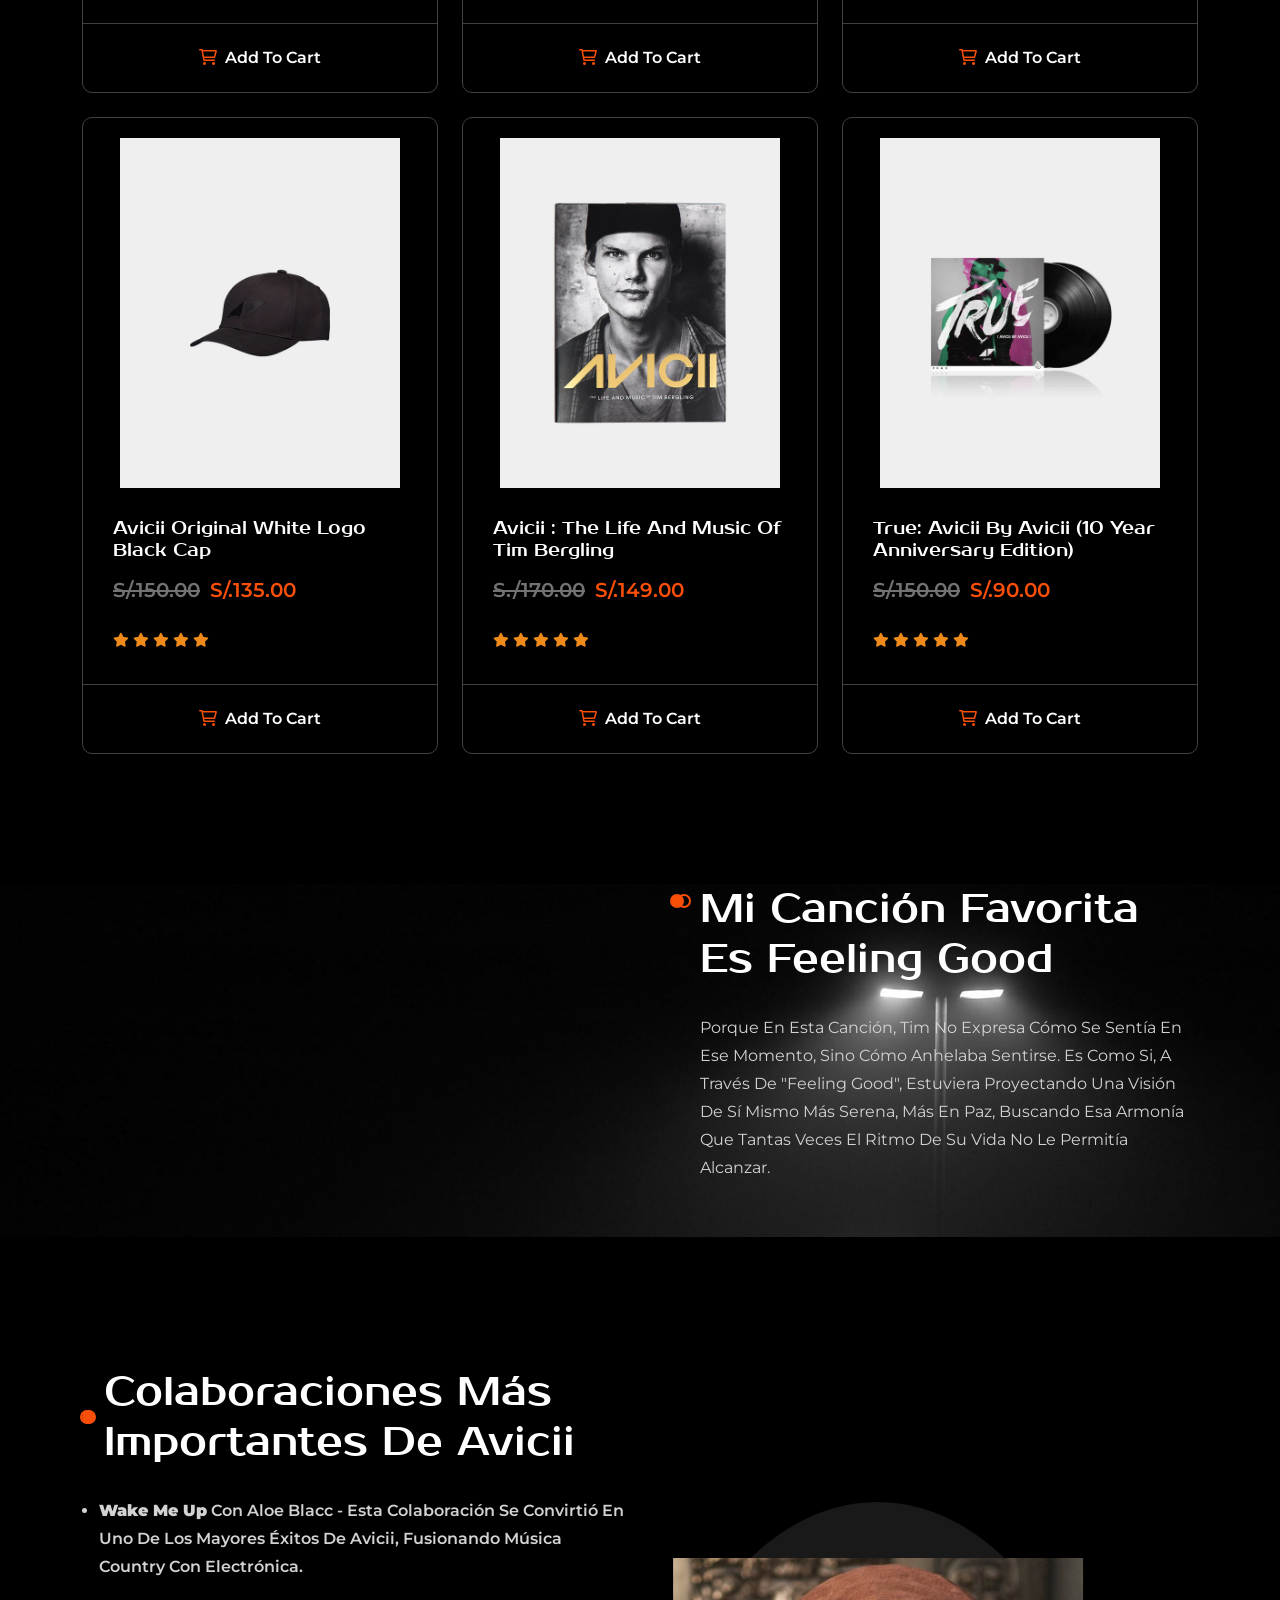
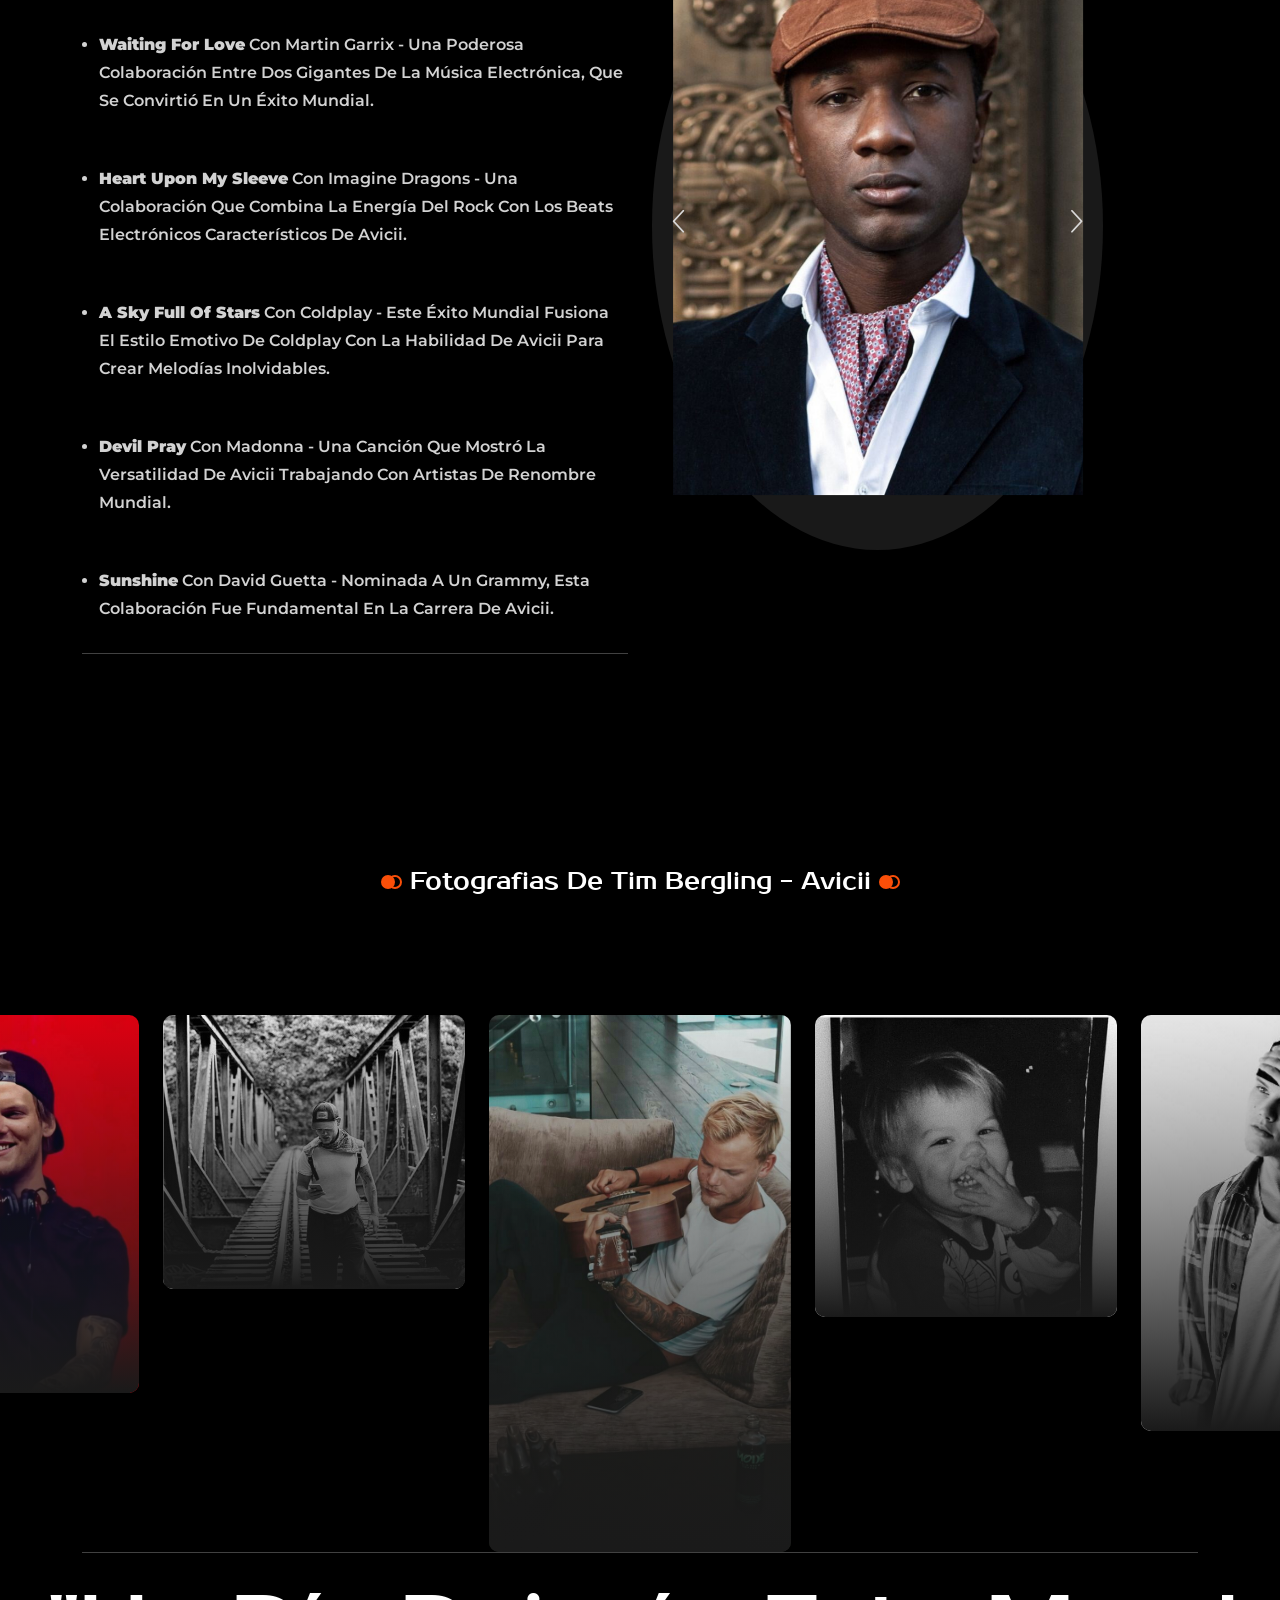
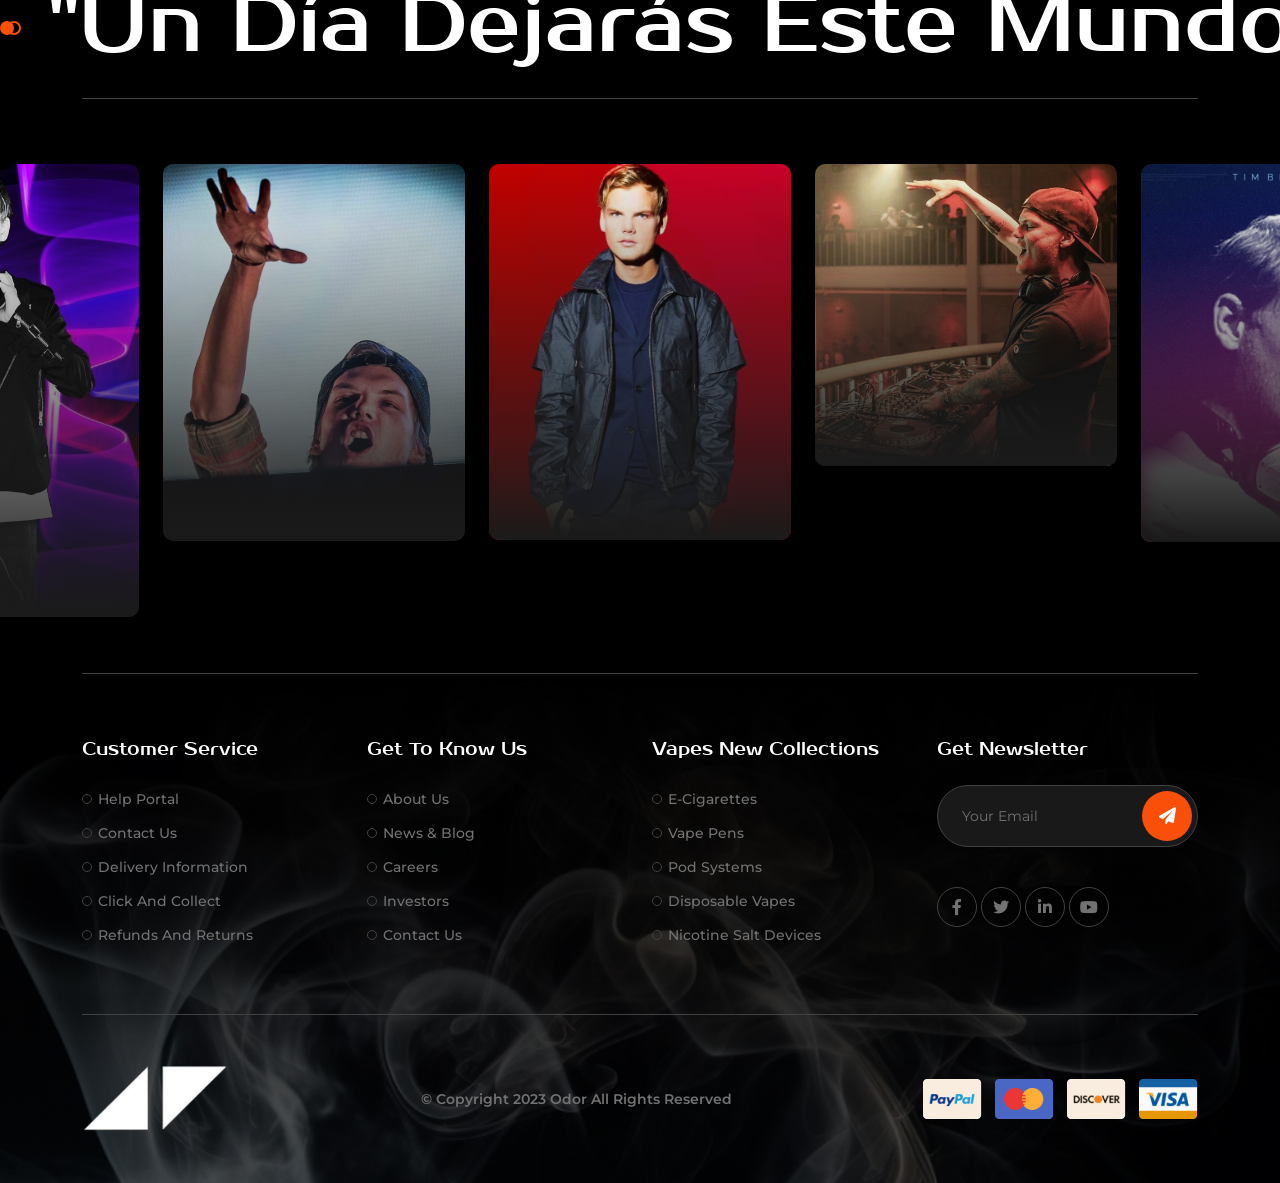
==== commit 684f6625: "agregue mas cambios importantes" ====
--- a/index.html
+++ b/index.html
@@ -380,10 +380,10 @@
             </div>
         </section>
         <!-- Category area end here -->
-
+        
         <!-- View area start here -->
         <section class="view-area">
-            <div class="bg-image view__bg" data-background="assets/images/bg/testt.jpg"></div>
+            <div class="bg-image view__bg" data-background="assets/images/bg/view-bg.jpg"></div>
             <div class="container">
                 <div class="row g-4">
                     <div class="col-lg-6 wow fadeInLeft" data-wow-delay=".1s">
@@ -423,11 +423,13 @@
                 </div>
             </div>
         </section>
+
+        
         
         <!-- View area end here -->
 
         <!-- Product area start here -->
-        <section class="product-area pt-130 pb-130 mt-130">
+        <section class="product-area pt-130 pb-130 ">
             <div class="container">
                 <div
                     class="product__wrp pb-30 mb-65 bor-bottom d-flex flex-wrap align-items-center justify-content-xl-between justify-content-center">
@@ -633,7 +635,7 @@
                 <div class="row align-items-center">
                     <div class="col-lg-6">
                         <div class="video mb-5 mb-lg-0 rounded-video">
-                            <video autoplay loop muted playsinline width="100%" src="assets/images/discount/avicii3.mp4" alt="video" class="rounded-video">
+                            <video autoplay loop muted playsinline width="100%" src="assets/images/discount/avicii4.mp4" alt="video" class="rounded-video">
                                 Tu navegador no soporta la reproducción de videos.
                             </video>
                         </div>
@@ -740,8 +742,149 @@
             </div>
         </section>
         <!-- Get now area end here -->
-
-        <!-- Text slider area start here -->
+        
+        <!-- Text slider area end here -->
+        <section class="brand-area pt-50 pb-50">
+            <div class="container">
+                <div class="sub-title text-center mb-65">
+                    <h3><span class="title-icon"></span> Fotografias de Tim Bergling - Avicii <span class="title-icon"></span>
+                    </h3>
+                </div>
+                
+            </div>
+        </section>
+        <!-- Gallery area start here -->
+        <section class="gallery-area">
+            <div class="swiper gallery__slider">
+                <div class="swiper-wrapper">
+                    <div class="swiper-slide">
+                        <div class="gallery__item">
+                           
+                            <div class="gallery__image image">
+                                <img src="assets/images/gallery/image11.jpeg" alt="image">
+                            </div>
+                            <div class="gallery__content">
+                                
+                            </div>
+                        </div>
+                    </div>
+                    <div class="swiper-slide">
+                        <div class="gallery__item">
+                            
+                            <div class="gallery__image image">
+                                <img src="assets/images/gallery/image1.jpeg" alt="image">
+                            </div>
+                            <div class="gallery__content">
+                               
+                            </div>
+                        </div>
+                    </div>
+                    <div class="swiper-slide">
+                        <div class="gallery__item">
+                            
+                            <div class="gallery__image image">
+                                <img src="assets/images/gallery/image12.jpeg" alt="image">
+                            </div>
+                            <div class="gallery__content">
+                               
+                            </div>
+                        </div>
+                    </div>
+                    <div class="swiper-slide">
+                        <div class="gallery__item">
+                           
+                            <div class="gallery__image image">
+                                <img src="assets/images/gallery/image2.jpeg" alt="image">
+                            </div>
+                            <div class="gallery__content">
+                                
+                            </div>
+                        </div>
+                    </div>
+                    <div class="swiper-slide">
+                        <div class="gallery__item">
+                           
+                            <div class="gallery__image image">
+                                <img src="assets/images/gallery/image10.jpeg" alt="image">
+                            </div>
+                            <div class="gallery__content">
+                               
+                            </div>
+                        </div>
+                    </div>
+                    <div class="swiper-slide">
+                        <div class="gallery__item">
+                           
+                            <div class="gallery__image image">
+                                <img src="assets/images/gallery/image3.jpeg" alt="image">
+                            </div>
+                            <div class="gallery__content">
+                               
+                            </div>
+                        </div>
+                    </div>
+                   
+                    <div class="swiper-slide">
+                        <div class="gallery__item">
+                           
+                            <div class="gallery__image image">
+                                <img src="assets/images/gallery/image4.jpeg" alt="image">
+                            </div>
+                            <div class="gallery__content">
+                               
+                            </div>
+                        </div>
+                    </div>
+                    <div class="swiper-slide">
+                        <div class="gallery__item">
+                           
+                            <div class="gallery__image image">
+                                <img src="assets/images/gallery/image8.jpeg" alt="image">
+                            </div>
+                            <div class="gallery__content">
+                               
+                            </div>
+                        </div>
+                    </div>
+                    <div class="swiper-slide">
+                        <div class="gallery__item">
+                           
+                            <div class="gallery__image image">
+                                <img src="assets/images/gallery/image5.jpeg" alt="image">
+                            </div>
+                            <div class="gallery__content">
+                                
+                            </div>
+                        </div>
+                    </div>
+                    <div class="swiper-slide">
+                        <div class="gallery__item">
+                           
+                            <div class="gallery__image image">
+                                <img src="assets/images/gallery/image7.jpeg" alt="image">
+                            </div>
+                            <div class="gallery__content">
+                                
+                            </div>
+                        </div>
+                    </div>
+                    <div class="swiper-slide">
+                        <div class="gallery__item">
+                           
+                            <div class="gallery__image image">
+                                <img src="assets/images/gallery/image6.jpeg" alt="image">
+                            </div>
+                            <div class="gallery__content">
+                               
+                            </div>
+                        </div>
+                    </div>
+                   
+                    
+                </div>
+            </div>
+        </section>
+        <!-- Gallery area end here -->
         <div class="container">
             <div class="bor-top pb-40"></div>
         </div>
@@ -749,146 +892,174 @@
             <div class="marquee-inner to-left">
                 <ul class="marqee-list d-flex">
                     <li class="marquee-item">
-                        E-Cigarettes <img src="assets/images/icon/title-left.svg" alt="icon"> <span>Vape Pens</span>
+                        <!-- Secciones iniciales -->
+                        <img src="assets/images/icon/title-left.svg" alt="icon"> 
+                        <span>"Un día dejarás este mundo atrás, así que vive una vida que puedas recordar."</span>
                         <img src="assets/images/icon/title-left.svg" alt="icon">
-                        Vape Juice <img src="assets/images/icon/title-left.svg" alt="icon"> <span>E-Cigarettes</span>
-                        <img src="assets/images/icon/title-left.svg" alt="icon">
-                        Vape Pens <img src="assets/images/icon/title-left.svg" alt="icon"> <span>Vape Juice</span>
-                        <img src="assets/images/icon/title-left.svg" alt="icon">
-                        E-Cigarettes <img src="assets/images/icon/title-left.svg" alt="icon"> <span>Vape Pens</span>
-                        <img src="assets/images/icon/title-left.svg" alt="icon">
-                        Vape Juice <img src="assets/images/icon/title-left.svg" alt="icon"> <span>E-Cigarettes</span>
+                    
+                       
                     </li>
+                    
                 </ul>
             </div>
         </div>
         <div class="container">
             <div class="bor-top pb-65"></div>
         </div>
-        <!-- Text slider area end here -->
-
-        <!-- Gallery area start here -->
+        
         <section class="gallery-area">
-            <div class="swiper gallery__slider">
+            <div class="swiper gallery__slider_2">
                 <div class="swiper-wrapper">
                     <div class="swiper-slide">
                         <div class="gallery__item">
-                            <div class="off-tag">50% <br>
-                                off</div>
-                            <div class="gallery__image image">
-                                <img src="assets/images/gallery/gallery-image1.jpg" alt="image">
-                            </div>
-                            <div class="gallery__content">
-                                <h3 class="mb-10"><a href="shop-2.html">best e-lequid</a></h3>
-                                <p>Best E liquids from our huge collection</p>
-                                <a href="shop-2.html" class="btn-two mt-25"><span>Shop Now</span></a>
-                            </div>
-                        </div>
-                    </div>
-                    <div class="swiper-slide">
-                        <div class="gallery__item">
-                            <div class="off-tag">50% <br>
-                                off</div>
-                            <div class="gallery__image image">
-                                <img src="assets/images/gallery/gallery-image2.jpg" alt="image">
-                            </div>
-                            <div class="gallery__content">
-                                <h3 class="mb-10"><a href="shop-2.html">best vape flavours</a></h3>
-                                <p>Best E liquids from our huge collection</p>
-                                <a href="shop-2.html" class="btn-two mt-25"><span>Shop Now</span></a>
-                            </div>
-                        </div>
-                    </div>
-                    <div class="swiper-slide">
-                        <div class="gallery__item">
-                            <div class="off-tag">50% <br>
-                                off</div>
-                            <div class="gallery__image image">
-                                <img src="assets/images/gallery/gallery-image3.jpg" alt="image">
-                            </div>
-                            <div class="gallery__content">
-                                <h3 class="mb-10"><a href="shop-2.html">Battery And Charger Kit</a></h3>
-                                <p>Best E liquids from our huge collection</p>
-                                <a href="shop-2.html" class="btn-two mt-25"><span>Shop Now</span></a>
-                            </div>
-                        </div>
-                    </div>
-                    <div class="swiper-slide">
-                        <div class="gallery__item">
-                            <div class="off-tag">50% <br>
-                                off</div>
-                            <div class="gallery__image image">
-                                <img src="assets/images/gallery/gallery-image4.jpg" alt="image">
-                            </div>
-                            <div class="gallery__content">
-                                <h3 class="mb-10"><a href="shop-2.html">best vape tanks</a></h3>
-                                <p>Best E liquids from our huge collection</p>
-                                <a href="shop-2.html" class="btn-two mt-25"><span>Shop Now</span></a>
-                            </div>
-                        </div>
-                    </div>
-                    <div class="swiper-slide">
-                        <div class="gallery__item">
-                            <div class="off-tag">50% <br>
-                                off</div>
-                            <div class="gallery__image image">
-                                <img src="assets/images/gallery/gallery-image5.jpg" alt="image">
-                            </div>
-                            <div class="gallery__content">
-                                <h3 class="mb-10"><a href="shop-2.html">POP Extra Strawberry</a></h3>
-                                <p>Best E liquids from our huge collection</p>
-                                <a href="shop-2.html" class="btn-two mt-25"><span>Shop Now</span></a>
-                            </div>
-                        </div>
-                    </div>
+                           
+                            <div class="gallery__image image">
+                                <img src="assets/images/gallery/image13.jpeg" alt="image">
+                            </div>
+                            <div class="gallery__content">
+                                
+                            </div>
+                        </div>
+                    </div>
+                    <div class="swiper-slide">
+                        <div class="gallery__item">
+                            
+                            <div class="gallery__image image">
+                                <img src="assets/images/gallery/image14.jpeg" alt="image">
+                            </div>
+                            <div class="gallery__content">
+                               
+                            </div>
+                        </div>
+                    </div>
+                    <div class="swiper-slide">
+                        <div class="gallery__item">
+                            
+                            <div class="gallery__image image">
+                                <img src="assets/images/gallery/image15.jpeg" alt="image">
+                            </div>
+                            <div class="gallery__content">
+                               
+                            </div>
+                        </div>
+                    </div>
+                    <div class="swiper-slide">
+                        <div class="gallery__item">
+                           
+                            <div class="gallery__image image">
+                                <img src="assets/images/gallery/image16.jpeg" alt="image">
+                            </div>
+                            <div class="gallery__content">
+                                
+                            </div>
+                        </div>
+                    </div>
+                    <div class="swiper-slide">
+                        <div class="gallery__item">
+                           
+                            <div class="gallery__image image">
+                                <img src="assets/images/gallery/image17.jpeg" alt="image">
+                            </div>
+                            <div class="gallery__content">
+                               
+                            </div>
+                        </div>
+                    </div>
+                    <div class="swiper-slide">
+                        <div class="gallery__item">
+                           
+                            <div class="gallery__image image">
+                                <img src="assets/images/gallery/image18.jpeg" alt="image">
+                            </div>
+                            <div class="gallery__content">
+                               
+                            </div>
+                        </div>
+                    </div>
+                    <div class="swiper-slide">
+                        <div class="gallery__item">
+                           
+                            <div class="gallery__image image">
+                                <img src="assets/images/gallery/image19.jpeg" alt="image">
+                            </div>
+                            <div class="gallery__content">
+                              
+                            </div>
+                        </div>
+                    </div>
+                    <div class="swiper-slide">
+                        <div class="gallery__item">
+                           
+                            <div class="gallery__image image">
+                                <img src="assets/images/gallery/image20.jpeg" alt="image">
+                            </div>
+                            <div class="gallery__content">
+                               
+                            </div>
+                        </div>
+                    </div>
+                    <div class="swiper-slide">
+                        <div class="gallery__item">
+                           
+                            <div class="gallery__image image">
+                                <img src="assets/images/gallery/image21.jpeg" alt="image">
+                            </div>
+                            <div class="gallery__content">
+                               
+                            </div>
+                        </div>
+                    </div>
+                    <div class="swiper-slide">
+                        <div class="gallery__item">
+                           
+                            <div class="gallery__image image">
+                                <img src="assets/images/gallery/image22.jpeg" alt="image">
+                            </div>
+                            <div class="gallery__content">
+                                
+                            </div>
+                        </div>
+                    </div>
+                    <div class="swiper-slide">
+                        <div class="gallery__item">
+                           
+                            <div class="gallery__image image">
+                                <img src="assets/images/gallery/image23.jpeg" alt="image">
+                            </div>
+                            <div class="gallery__content">
+                                
+                            </div>
+                        </div>
+                    </div>
+                    <div class="swiper-slide">
+                        <div class="gallery__item">
+                           
+                            <div class="gallery__image image">
+                                <img src="assets/images/gallery/image24.jpeg" alt="image">
+                            </div>
+                            <div class="gallery__content">
+                               
+                            </div>
+                        </div>
+                    </div>
+                    <div class="swiper-slide">
+                        <div class="gallery__item">
+                           
+                            <div class="gallery__image image">
+                                <img src="assets/images/gallery/image25.jpeg" alt="image">
+                            </div>
+                            <div class="gallery__content">
+                               
+                            </div>
+                        </div>
+                    </div>
+                   
+                    
                 </div>
             </div>
         </section>
-        <!-- Gallery area end here -->
-
         <!-- Brand area start here -->
-        <section class="brand-area pt-130 pb-130">
-            <div class="container">
-                <div class="sub-title text-center mb-65">
-                    <h3><span class="title-icon"></span> our top brands <span class="title-icon"></span>
-                    </h3>
-                </div>
-                <div class="swiper brand__slider">
-                    <div class="swiper-wrapper">
-                        <div class="swiper-slide">
-                            <div class="brand__item bor radius-10 text-center p-4">
-                                <img src="assets/images/brand/brand1.png" alt="icon">
-                            </div>
-                        </div>
-                        <div class="swiper-slide">
-                            <div class="brand__item bor radius-10 text-center p-4">
-                                <img src="assets/images/brand/brand2.png" alt="icon">
-                            </div>
-                        </div>
-                        <div class="swiper-slide">
-                            <div class="brand__item bor radius-10 text-center p-4">
-                                <img src="assets/images/brand/brand3.png" alt="icon">
-                            </div>
-                        </div>
-                        <div class="swiper-slide">
-                            <div class="brand__item bor radius-10 text-center p-4">
-                                <img src="assets/images/brand/brand4.png" alt="icon">
-                            </div>
-                        </div>
-                        <div class="swiper-slide">
-                            <div class="brand__item bor radius-10 text-center p-4">
-                                <img src="assets/images/brand/brand5.png" alt="icon">
-                            </div>
-                        </div>
-                        <div class="swiper-slide">
-                            <div class="brand__item bor radius-10 text-center p-4">
-                                <img src="assets/images/brand/brand6.png" alt="icon">
-                            </div>
-                        </div>
-                    </div>
-                </div>
-            </div>
-        </section>
+        
         <!-- Brand area end here -->
     </main>
 
